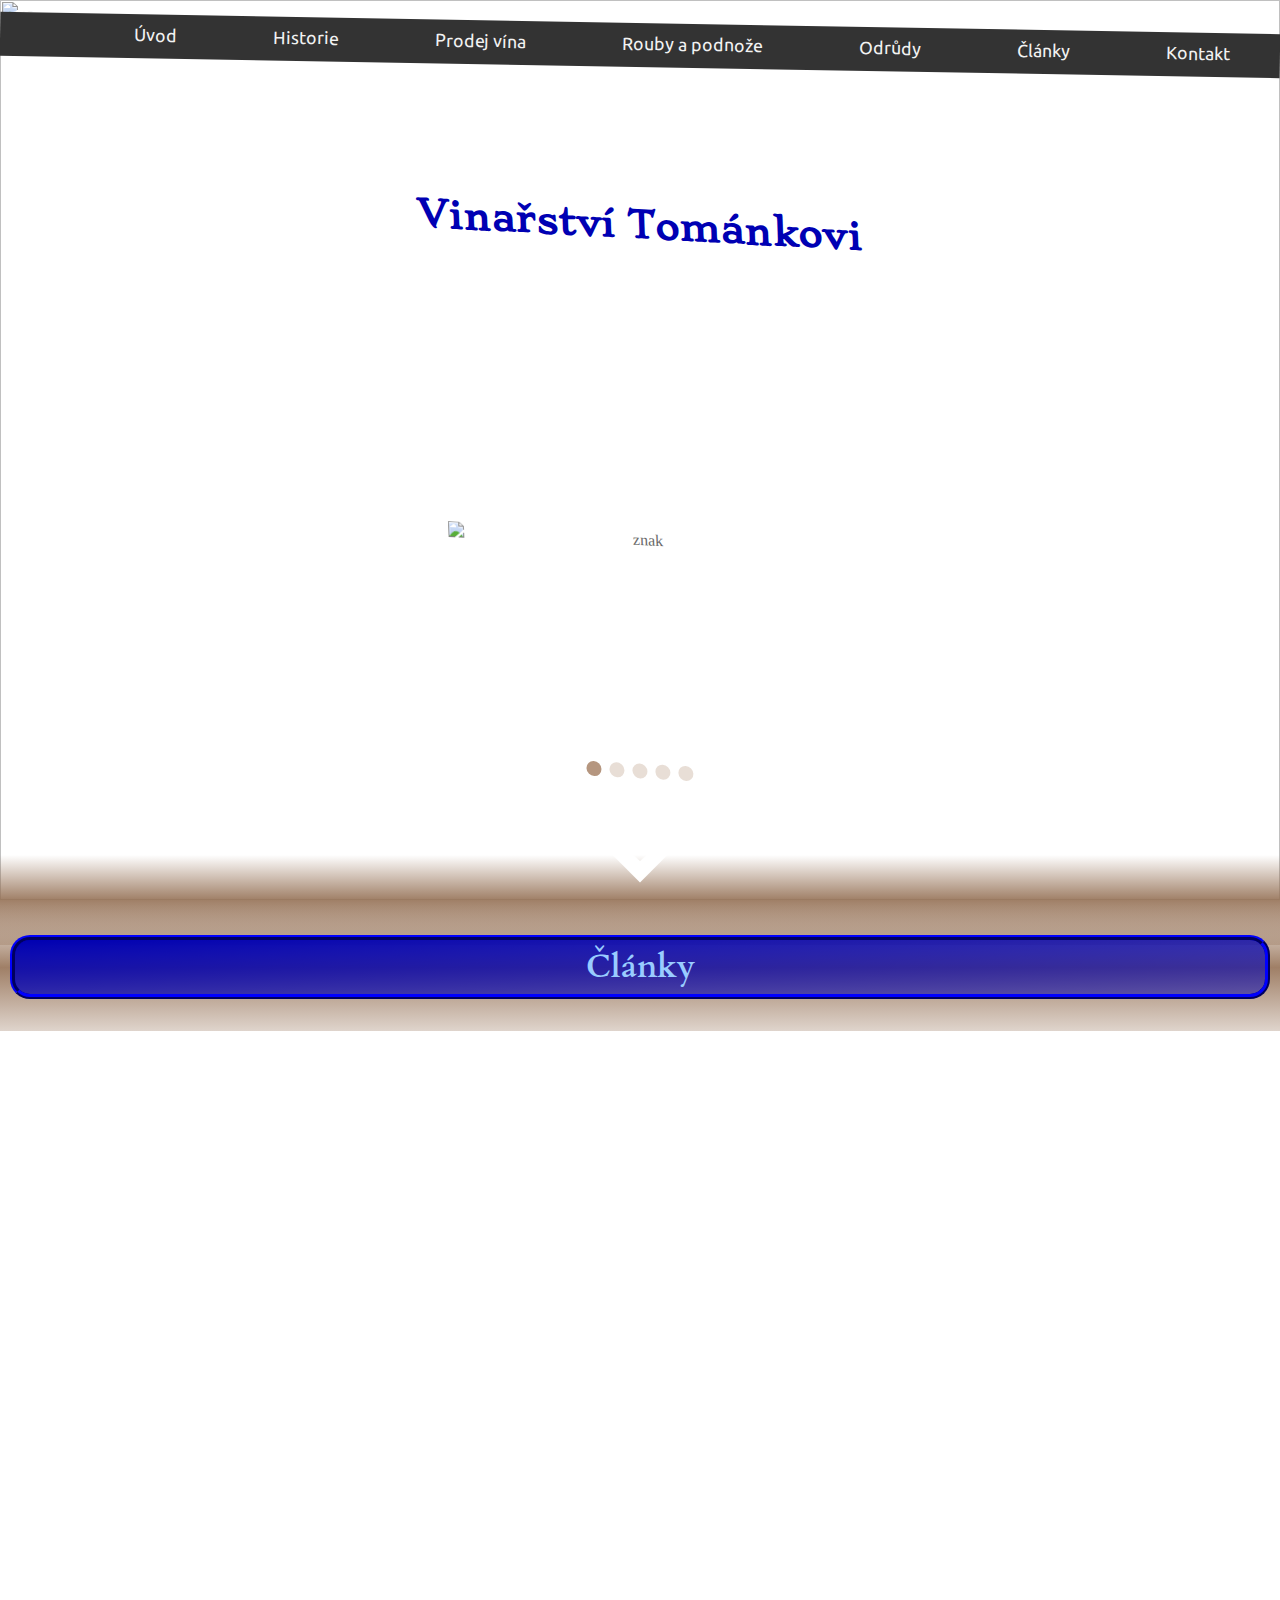
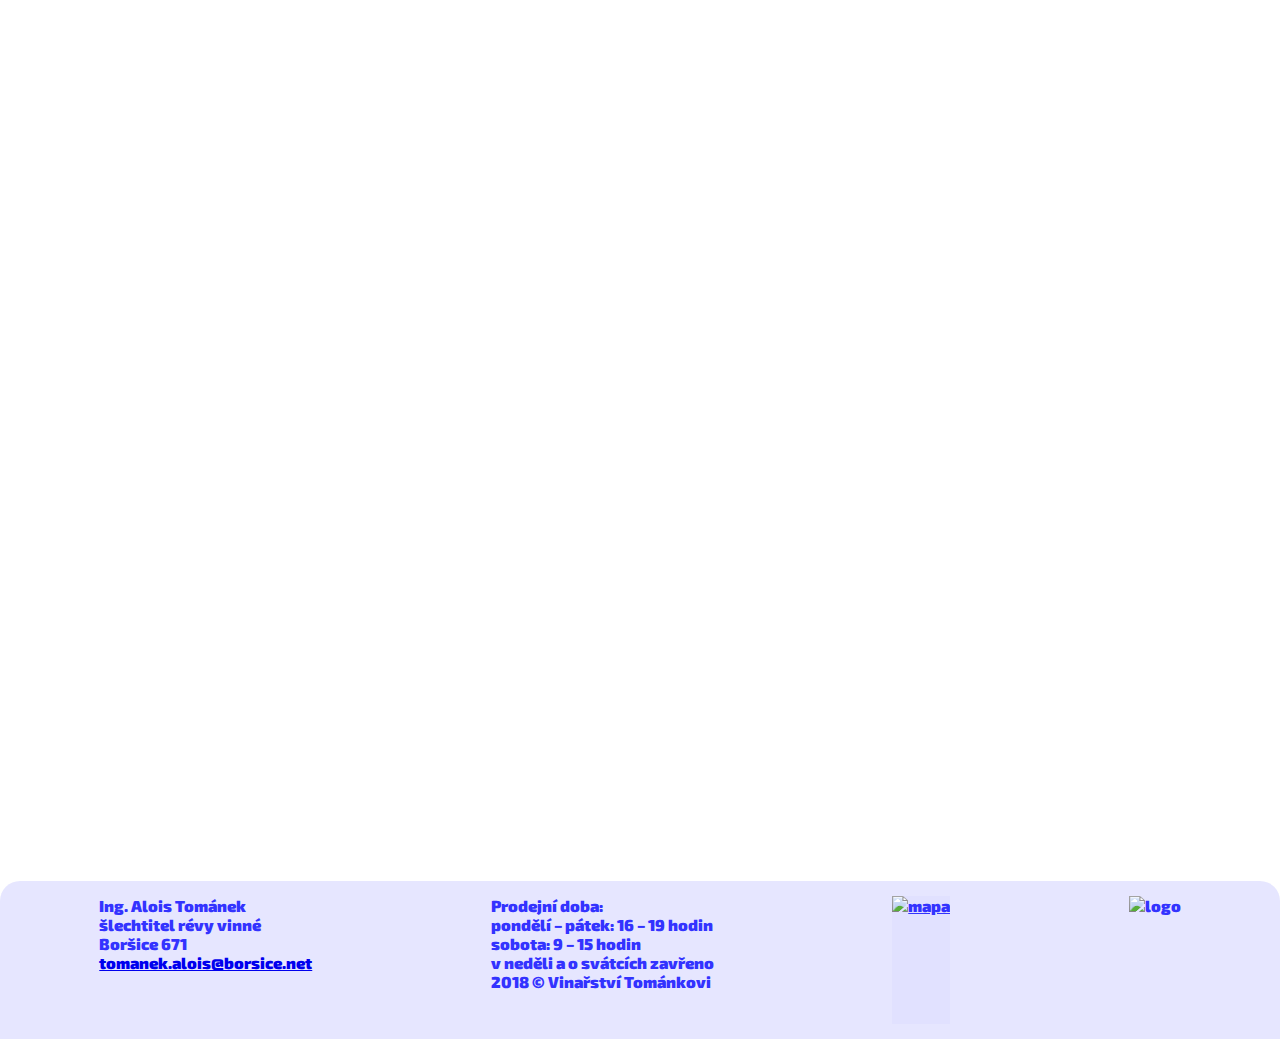
==== html/clanky.html @ eec2311a "Redesigned website, fixed bugs, mobile optimaliazition, new visuals" ====
<!DOCTYPE html>
<html lang="cs">
<head>
<title>Vinařství Tománkovi</title>
<meta charset="utf-8">
<meta name="viewport" content="width=device-width, initial-scale=1">
<link rel="stylesheet" type="text/css" href="../styles/css/style.css">
<link href='http://fonts.googleapis.com/css?family=Exo+2&subset=latin,latin-ext' rel='stylesheet' type='text/css' >
<link href="https://fonts.googleapis.com/css?family=Stoke" rel="stylesheet">
<link href='http://fonts.googleapis.com/css?family=Cardo&subset=latin,latin-ext' rel='stylesheet' type='text/css' /> 	
<link href="https://fonts.googleapis.com/css?family=Oldenburg" rel="stylesheet"> 
<link href="https://fonts.googleapis.com/css?family=Ubuntu" rel="stylesheet"> 
<script>
window.onload = function() {
    var element = document.createElement("script");
    element.src = "../scripts/before/slide.js";
    document.body.appendChild(element);
};  
</script>
</head>
<body>
<header>
<div class="header">
<nav>  
<div class="topnav" id="myTopnav">
<div class="container" onclick="myFunction()">
  <div class="bar1"></div>
  <div class="bar2"></div>
  <div class="bar3"></div>
</div>
  <a href="index.html">Úvod</a>
  <a href="historie.html">Historie</a>
  <a href="prodej.html">Prodej vína</a>
  <a href="rouby.html">Rouby a podnože</a>
  <a href="odrudy.html">Odrůdy</a>
  <a href="clanky.html">Články</a>  
  <a href="kontakt.html">Kontakt</a>
</div>
</nav>
<div class="slideshow-container">
<div class="mySlides fade">
  <div class="numbertext">1 / 5</div>
  <img class="sld" src="../img/bkg/vineyard_ice1920x1080.jpg">    
  <div class="text">Vinice</div>
</div>
<div class="mySlides fade">
  <div class="numbertext">2 / 5</div>
  <img class="sld" src="../img/bkg/leaf_zluty_1920x1080.jpg">
  <div class="text">List</div>
</div>
<div class="mySlides fade">
  <div class="numbertext">3 / 5</div>
    <img class="sld" src="../img/bkg/grapes_zluty1920x1080.jpg">
  <div class="text">Znak</div>
</div>
<div class="mySlides fade">
  <div class="numbertext">4 / 5</div>
  <img class="sld" src="../img/bkg/leaf_zlutocerveny1920x1080.jpg">
  <div class="text">Listy</div>
</div>
<div class="mySlides fade">
  <div class="numbertext">5 / 5</div>
  <img class="sld" src="../img/bkg/grapes_green1920x1080.jpg">
  <div class="text">Hrozny</div>
</div>
</div>
<div class="tite">Vinařství Tománkovi</div>
  <img class="erb" src="../img/lgo/znak_drevo_1024x768.svg" alt="znak">
<span class="mez"><button onclick="downFunction()" id="downBtn" title="Go down"><i class="down"></button></i></span>  
<div class="dots">
  <span class="dot"></span> 
  <span class="dot"></span> 
  <span class="dot"></span> 
  <span class="dot"></span> 
  <span class="dot"></span> 
</div>
</div>
</header>   
<div class="titul"><h1>Články</h1></div>   
<div class="row">
          <div class="artclbox ">
            
      <div class="artbx hidebox">
    <div class="artimg"><a class="obrzk" href="https://czs.borsice.net/clanky/radosti-a-strasti-pri-vyrobe-privlastkovych-vin/"><img class="artcls" src="../img/cont/winetastingsm.jpg"  alt="vína"></a></div>
	    <div class="sidetxt">
    <div  class="ttl"><a class="lnk" href="https://czs.borsice.net/clanky/radosti-a-strasti-pri-vyrobe-privlastkovych-vin/">Radosti a strasti při výrobě „přívlastkových vín“</a></div >
    <div class="cont">
     Hned na úvod musím poznamenat, že v tomto článku nebudeme řešit zákonem dané požadavky na výrobu jakostních vín s přívlastkem. Ty si každý zájemce přečte přímo ve vinařském zákoně. 
	  <a class="clcktrgh" href="https://czs.borsice.net/clanky/radosti-a-strasti-pri-vyrobe-privlastkovych-vin/">více</a>
    </div>
  </div>  
</div> 
     <div class="artbx hidebox">
    <div class="artimg"><a class="obrzk" href="https://czs.borsice.net/clanky/mery-nova-hvezda-na-vinarskem-nebi/"><img class="artcls" src="../img/cont/Mery_hroznysm.jpg"  alt="mery"></a></div>
	    <div class="sidetxt">	
    <div  class="ttl"><a class="lnk" href="https://czs.borsice.net/clanky/mery-nova-hvezda-na-vinarskem-nebi/">Mery - nová hvězda na vinařském nebi</a></div >
    <div class="cont">Ročník 2015 nás potěšil nejen množstvím kvalitních hroznů, ale také „radostnou událostí“, totiž zapsáním nové odrůdy révy vinné Mery do Státní odrůdové knihy. Odrůdu vyšlechtily dvě firmy: Šlechtitelská stanice vinařská Polešovice, šlechtitel - RNDr. Zdeněk Habrovanský a ŠSV Boršice - Ing. Alois Tománek.
      <a class="clcktrgh" href="https://czs.borsice.net/clanky/mery-nova-hvezda-na-vinarskem-nebi/">více</a>
    </div>
  </div>  
</div>
     <div class="artbx hidebox">
    <div class="artimg"><a class="obrzk" href="https://czs.borsice.net/clanky/vinarsky-rocnik-2014-priroda-v-roli-kalamity-jane/"><img class="artcls" src="../img/cont/kobylkasm.jpg"  alt="kobylka"></a></div>
	    <div class="sidetxt">	
    <div  class="ttl"><a class="lnk" href="https://czs.borsice.net/clanky/vinarsky-rocnik-2014-priroda-v-roli-kalamity-jane/">Vinařský ročník 2014 — příroda v roli Kalamity Jane</a></div >
    <div class="cont">
      Nové tisíciletí nás přivítalo ročníky 2000, 2002, 2003. Byly to nádherné ročníky, o kterých vinaři mluvili jako o „ročnících tisíciletí“. Mnoho vinařů uvěřilo apoštolům globálního oteplování a těšili se na přesun Toskánska do Střední Evropy. Bohužel, aby příroda učinila statistice a průměrům zadost, přišly také špatné ročníky 2001, 2010 a 2013.<a class="clcktrgh" href="https://czs.borsice.net/clanky/vinarsky-rocnik-2014-priroda-v-roli-kalamity-jane/">více</a>
    </div>
  </div>  
</div>
     <div class="artbx hidebox">
    <div class="artimg"><a class="obrzk" href="https://czs.borsice.net/clanky/solaris-v-roce-2014-nova-etapa-v-zivote-odrudy-revy-vinne/"><img class="artcls" src="../img/cont/solaris_listsm.jpg"  alt="solaris"></a></div>
	    <div class="sidetxt">	
    <div  class="ttl"><a class="lnk" href="https://czs.borsice.net/clanky/solaris-v-roce-2014-nova-etapa-v-zivote-odrudy-revy-vinne/">Solaris v roce 2014 — nová etapa v životě odrůdy révy vinné</a></div >
    <div class="cont">
      Před časem jsem si na tomto místě postěžoval na těžký život nových odrůd ve vinařství. Réva je vytrvalá kultura a změnit odrůdu si vyžaduje značný kapitál. Mnoho z dnes pěstovaných odrůd má tradici, která se počítá na staletí, jiné používáme několik desítek let, další se jen objeví a po pár letech zase zmizí. Díky liberálním pravidlům pro registraci je nových odrůd nepřeberné množství a mnohé neznají ani odborníci.<a class="clcktrgh" href="https://czs.borsice.net/clanky/solaris-v-roce-2014-nova-etapa-v-zivote-odrudy-revy-vinne/">více</a>
    </div>
  </div>  
</div>
     <div class="artbx hidebox">
    <div class="artimg"><a class="obrzk" href="https://czs.borsice.net/clanky/podsazujeme-vinohrad/"><img class="artcls" src="../img/cont/semenacehibernalsm.jpg"  alt="vinohrad"></a></div>
	    <div class="sidetxt">	
    <div  class="ttl"><a class="lnk" href="https://czs.borsice.net/clanky/podsazujeme-vinohrad/">Podsazujeme vinohrad</a></div >
    <div class="cont">
      Léta běží nejenom lidem, ale i vinicím. O fenoménu starých vinic a problému s podsadbou jsme naposledy diskutovali v roce 2010. Časté dotazy vinařů, které problematika zaujala, holomrazy v roce 2012 a sucha v roce 2011 a 2012, nám připomněly, že podsadba může být docela rizikovým podnikem a tak se k tématu aktuálně vracíme.<a class="clcktrgh" href="https://czs.borsice.net/clanky/podsazujeme-vinohrad/">více</a>
    </div>
  </div>  
</div>
     <div class="artbx hidebox">
    <div class="artimg"><a class="obrzk" href="https://czs.borsice.net/clanky/vyznam-regulace-teploty-pri-vyrobe-a-skladovani-vina/"><img class="artcls" src="../img/cont/snihsm.jpg"  alt="obrzk"></a></div>
	    <div class="sidetxt">	
    <div  class="ttl"><a class="lnk" href="https://czs.borsice.net/clanky/vyznam-regulace-teploty-pri-vyrobe-a-skladovani-vina/">Význam regulace teploty při výrobě a skladování vína</a></div >
    <div class="cont">
      Člověk dělá mnoho věcí automaticky a bez toho, aby o nich přemýšlel. Dýcháme vzduch, jezdíme na kole nebo řídíme auto. Do této kategorie patří i přístup většiny našich vinařů při výrobě vína. Hrozny pomelou, rmut vylisují a mošt umístí do kvasných nádob. Vše ostatní nechají na kvasinkách. Zkušený vinař ví, že pro výrobu těch nejlepších vín potřebuje kromě rutinních zásahů v podobě cukření, vyčiření a odkalení ještě nastavit kvasinkám co nevhodnější teplotu.<a class="clcktrgh" href="https://czs.borsice.net/clanky/vyznam-regulace-teploty-pri-vyrobe-a-skladovani-vina/">více</a>
    </div>
  </div>  
</div>    
	  <div class="artbx hidebox">
    <div class="artimg"><a class="obrzk" href="https://czs.borsice.net/clanky/smutny-i-vesely-rocnik-2010/"><img class="artcls" src="../img/cont/red_winesm.jpg"  alt="červené víno"></a></div>
	    <div class="sidetxt">	
    <div  class="ttl"><a class="lnk" href="https://czs.borsice.net/clanky/smutny-i-vesely-rocnik-2010/">Smutný i veselý ročník 2010</a></div >
    <div class="cont">
      V roce 2008 jsme na tomto místě otiskli článek o „rezistentních odrůdách“ révy vinné. Dovolím si citovat celý odstavec, který vysvětluje, jak se to vlastně „s rezistencí rezistentů“ ve skutečnosti má:<a class="clcktrgh" href="https://czs.borsice.net/clanky/smutny-i-vesely-rocnik-2010/">více</a>
    </div>
  </div>  
</div>    
	 </div>
</div>
<div id="myModal" class="modal">
  <span class="close">×</span>
  <img class="modal-content" id="img01">
  <div id="caption"></div>
</div>  
<button onclick="topFunction()" id="myBtn" title="Go to top"><i class="up"></i></button>
<div class="footer">
<div class="foo">
Ing. Alois Tománek<br>
šlechtitel révy vinné<br>
Boršice 671<br>
<a href="mailto:tomanek.alois@borsice.net">tomanek.alois@borsice.net</a><br></div>
<div class="foo">Prodejní doba:<br>
pondělí – pátek: 16 – 19 hodin <br>
sobota: 9 – 15 hodin <br>
v neděli a o svátcích zavřeno<br>
2018 © Vinařství Tománkovi</div>
 <div class="foo">  <a class="footer" href=" https://en.mapy.cz/s/24ZK1">
  <img class="fot" src="../img/lgo/mapy.svg" alt="mapa">
  </a></div>
   <div class="foo"> <img class="fot" src="../img/lgo/erb_blue.svg" alt="logo">
</div>
</div>
</body>
</html>
---- styles/css/style.css ----
* {
    box-sizing: border-box;
}
html {
    scroll-behavior: smooth
}
body {
  background-color: hsla(26, 27%, 46%, 0.2);
  background: -webkit-linear-gradient(right bottom top, hsla(240, 100%, 80%, 0.4),hsla(240, 100%, 35%, 0.1)); /* For Safari 5.1 to 6.0 */
  background: -o-linear-gradient(top left,hsla(240, 100%, 80%, 0.4),hsla(240, 100%, 35%, 0.1)); /* For Opera 11.1 to 12.0 */
  background: -moz-linear-gradient(top left, hsla(240, 100%, 80%, 0.4),hsla(240, 100%, 35%, 0.1)); /* For Firefox 3.6 to 15 */
  background: linear-gradient(to top left, hsla(240, 100%, 80%, 0.4),hsla(240, 100%, 35%, 0.1)); /* Standard syntax */
  color: #696969;
  font-family: "Times New Roman", Times, serif;
  font-size: 100%;
  margin: 0px;
  padding: 0px;
  background: url("../../img/bkg/grape-purple.svg");
  background-position: center;
  background-attachment: fixed;
  background-size: cover;    
}
p {
  color: hsl(240, 100%, 40%);
  background-color: hsla(240, 100%, 95%, 0.8);
  border-radius: 10px;
  margin: 0px;
  padding: 10px;
    text-align: center;
    font-size: 1em;
}
p.txty {
  color: hsl(240, 100%, 40%);
  background-color: hsla(240, 100%, 95%, 0.7);
  font-family: 'Oldenburg', "Lucida Grande", sans-serif;
  font-weight: 800;
  border-radius: 10px;
  margin: 10px auto;
  padding: 10px;
  width: 90%;
  text-align: left;
  line-height: 1.2em;
  font-size: 1.4em;
  position: relative;
}
p.txty::after {
  content: "";
  background:  url("../../img/bkg/leaf_green_1920x1280.svg") center /100% no-repeat;
  opacity: 0.5;
  top: 0;
  left: 0;
  bottom: 0;
  right: 0;
  position: absolute;
  z-index: -1;   
  border-radius: 10px; 
}
p.kont {
  color: hsl(240, 100%, 40%);
  background-color: hsla(240, 100%, 95%, 0.7);
  font-family: 'Oldenburg', "Lucida Grande", sans-serif;
  font-weight: 800;
  border-radius: 10px;
  margin: 10px auto;
  padding: 10px;
  width: 95%;
  text-align: center;
  line-height: 1.6em;
  font-size: 1.5em;
  position: relative;
}
p.kont::after {
  content: "";
  background:  url("../../img/bkg/leaf_green_1920x1280.svg") center /100% repeat;
  opacity: 0.5;
  top: 0;
  left: 0;
  bottom: 0;
  right: 0;
  position: absolute;
  z-index: -1;   
  border-radius: 10px; 
}
 .slideUp {
    animation-name: slideUp;
    -webkit-animation-name: slideUp;
    animation-duration: 1.5s;
    -webkit-animation-duration: 1.5s;
    visibility: visible;
}

@keyframes slideUp {
    0% {
        opacity: 0;
          -ms-transform: translate(50%, 50%);
    -webkit-transform: translate(50%, 50%);
    transform: translate(50%, 50%);
    }
       50% {
        opacity: 0.5;
    -ms-transform: scale(0.5, 0.5) skew(10deg, 10deg);
    -webkit-transform: scale(0.5, 0.5) skew(10deg, 10deg);
    transform: scale(0.5, 0.5) skew(10deg, 10deg);
    }
    100% {
        opacity: 1;
        -webkit-transform: translateY(0%);
    }
}

@-webkit-keyframes slideUp {
     0% {
        opacity: 0;
          -ms-transform: translate(50%, 50%);
    -webkit-transform: translate(50%, 50%);
    transform: translate(50%, 50%);
    }
       50% {
        opacity: 0.5;
    -ms-transform: scale(0.5, 0.5) skew(10deg, 10deg);
    -webkit-transform: scale(0.5, 0.5) skew(10deg, 10deg);
    transform: scale(0.5, 0.5) skew(10deg, 10deg);
    }
    100% {
        opacity: 1;
        -webkit-transform: translateY(0%);
    }
}
.hidebox {opacity: 0;}
img.ssld {
    width: 100%;
    height: 50vh;
    overflow-y: hidden;
    object-fit: cover;
    -webkit-animation: slide 9s linear 0s infinite alternate; /* Safari 4.0 - 8.0 */
    animation: slide 9s linear 0s infinite;
}
img.sld {
    width: 100%;
    height: 100vh;
    overflow-y: hidden;
    object-fit: cover;
    -webkit-animation: slide 9s linear 0s infinite alternate; /* Safari 4.0 - 8.0 */
    animation: slide 9s linear 0s infinite;
}
/* Safari 4.0 - 8.0 */
@-webkit-keyframes slide {
    0%   {transform: scale(1,1);}
    100% {transform: scale(1.2,1.2) translate(-50px, -50px);}
} 
/* Standard syntax */
@keyframes slide {
    0%   {transform: scale(1,1);}
    100% {transform: scale(1.2,1.2) translate(-50px, -50px);}
} 
img.fot {
     height: 8em;
  }
img.erb {
  position: absolute;
  width: 30%;
 top: 60%;
  left: 50%;
      padding: 0px;
    -ms-transform: translate(-50%, -50%) rotate(1deg) skew(3deg,2deg); /* IE 9 */
    -webkit-transform: translate(-50%, -50%) rotate(1deg) skew(3deg,2deg); /* Safari 3-8 */
    transform: translate(-50%, -50%) rotate(1deg) skew(3deg,2deg);
    animation-name: fadinglogo;
    -webkit-animation-name: fadinglogo;
    animation-duration: 10s;
    -webkit-animation-duration: 10s;
    animation-fill-mode: forwards;
    animation-delay: 5s;
}

@keyframes fadinglogo {
    0% {
        opacity: 1;
    }
       50% {
        opacity: 0.5;

    }
    100% {
        opacity: 0.0;
    }
}

@-webkit-keyframes fadinglogo {
    0% {
        opacity: 1;
    }
       50% {
        opacity: 0.5;

    }
    100% {
        opacity: 0.0;
    }
}
.rep {
    position: relative;
      margin: 0px;
    padding: 0px;
      display: -webkit-flex;
  display: flex;
  height: auto;
  flex-flow: row wrap;
  justify-content:space-around; 
    width: 100%;
      border-radius: 10px; 

}
.knt {
    overflow: hidden;
        width: 40%;
    height: auto;
    } 
div.imgs:hover {
    margin: 0px;
    border-radius: 10px 10px;
}
div.imgs img {
    width: 100%;
    height: auto;
}
.imgs {
    overflow: hidden;
        width: 40%;
    height: auto;
    } 
#mImg {
    border-radius: 10px; 
    cursor: pointer;
    transition: 5s;  
}
#mImg:hover {
    -ms-transform: scale(1.2,1.2) translate(30px, 30px); /* IE 9 */
    -webkit-transform: scale(1.2,1.2) translate(30px, 30px); /* Safari */
    transform: scale(1.2,1.2) translate(30px, 30px); /* Standard syntax */
}
iframe.map { 
    margin: 0px;
    border-radius: 10px;
    height: 100%; 
    width: 100%;
}
a.footer {
border: none;
  padding: 0px;
  border-radius: 0px; 
}
div.foo {
       padding: 5px 10px;
}
.tite {
   position: absolute;
   top: 25%;
   left: 50%;
   font-family: 'Stoke', 'Oldenburg', "Lucida Sans Unicode", "Lucida Grande", sans-serif;
   font-size: 2.3em;
   font-weight: 900;
   text-align: center;
   padding: 5px 20px;
   color: hsla(240, 100%, 35%, 1);
   text-shadow: -2px 0 white, 0 2px white, 2px 0 white, 0 -2px white;
   -ms-transform: translate(-50%, -50%) rotate(1deg) skew(3deg,2deg); /* IE 9 */
   -webkit-transform: translate(-50%, -50%) rotate(1deg) skew(3deg,2deg); /* Safari 3-8 */
   transform: translate(-50%, -50%) rotate(1deg) skew(3deg,2deg);
    animation-name: fadingtite;
    -webkit-animation-name: fadingtite;
    animation-duration: 20s;
    -webkit-animation-duration: 20s;
    animation-fill-mode: forwards;
    animation-delay: 10s;
}

@keyframes fadingtite {
    0% {
        opacity: 1;
    }
       50% {
        opacity: 0.5;

    }
    100% {
        opacity: 0.0;
    }
}

@-webkit-keyframes fadingtite {
    0% {
        opacity: 1;
    }
       50% {
        opacity: 0.5;

    }
    100% {
        opacity: 0.0;
    }
}
 .tite::after {
  content: "";
  background:  url("../../img/bkg/wood_brown1920.svg") center /100% no-repeat;
  opacity: 0.9;
  top: 0;
  left: 0;
  bottom: 0;
  right: 0;
  position: absolute;
  z-index: -1;   
}
/* Style the header */
.header {
    padding: 0px;
    text-align: center;
}
.row {
  display: -webkit-flex;
  display: flex;
  height: auto;
  flex-flow: row wrap;
  justify-content:space-around; 
}

.column {
  width: 100%;
  margin: 10px 0;

}
.footer {
  position: relative;
  text-align: center;
  height: auto;
  width: 100%;
  display: flex;
  flex-direction: row;
  justify-content:space-around; 
  color: hsl(240, 100%, 60%);
  font-family: 'Exo 2', cursive, Helvetica, sans-serif;
  text-align: left;
  font-weight: 900;
  background-color: hsla(240, 100%, 94%, 0.8);
  margin: 0px 0px; 
  padding: 10px 10px;
  border-radius: 20px 20px 0px 0px ;
}
.footer::after {
  content: "";
  background:  url("../../img/bkg/leaf_red_1920x1280.svg") center /100% repeat;
  opacity: 0.3;
  top: 0;
  left: 0;
  bottom: 0;
  right: 0;
  position: absolute;
  z-index: -1;   
  border-radius: 20px 20px 0px 0px;
}    
h1 {
  font-family: 'Cardo','Stoke', Verdana, Geneva, sans-serif;
  color: hsl(210, 100%, 80%);
  background: hsla(240, 100%, 35%, 1); /* For browsers that do not support gradients */
  background: -webkit-linear-gradient(left top bottom, hsla(240, 100%, 35%, 1), hsla(240, 100%, 35%, 0.5)); /* For Safari 5.1 to 6.0 */
  background: -o-linear-gradient(bottom right, hsla(240, 100%, 35%, 1), hsla(240, 100%, 35%, 0.5)); /* For Opera 11.1 to 12.0 */
  background: -moz-linear-gradient(bottom right, hsla(240, 100%, 35%, 1), hsla(240, 100%, 35%, 0.5)); /* For Firefox 3.6 to 15 */
  background: linear-gradient(to bottom right, hsla(240, 100%, 35%, 1), hsla(240, 100%, 35%, 0.5)); /* Standard syntax */
  text-align: center;
  padding: 5px 10px;
  width:auto;
  border: 5px ridge hsla(240, 100%, 35%, 1);
  border-radius: 20px ;
 }
.titul {
  width: 100%;
     background-color: hsla(240, 100%, 94%, 0.6);
  background: -webkit-linear-gradient(top, hsla(26, 27%, 46%, 0.0), hsla(26, 27%, 46%, 0.9),hsla(26, 27%, 46%, 0.3)); /* For Safari 5.1 to 6.0 */
  background: -o-linear-gradient(bottom , hsla(26, 27%, 46%, 0.0), hsla(26, 27%, 46%, 0.9),hsla(26, 27%, 46%, 0.3)); /* For Opera 11.1 to 12.0 */
  background: -moz-linear-gradient(bottom , hsla(26, 27%, 46%, 0.0), hsla(26, 27%, 46%, 0.9),hsla(26, 27%, 46%, 0.3)); /* For Firefox 3.6 to 15 */
  background: linear-gradient(to bottom , hsla(26, 27%, 46%, 0.0), hsla(26, 27%, 46%, 0.9),hsla(26, 27%, 46%, 0.3)); /* Standard syntax */
  text-align: center;
  margin: 0px auto 1px; 
    padding: 10px 10px 10px;
      position: relative;
 } 
.titul::after {
  content: "";
  background:  url("../../img/bkg/wood_brown1920.svg") center /100% no-repeat;
  opacity: 0.8;
  top: 0;
  left: 0;
  bottom: 0;
  right: 0;
  position: absolute;
  z-index: -1;   
}  
span.mez {
  width: 100%;
  position: absolute;
  bottom: 0;
  margin: 0px;
  height: 10%;
  background-color: hsla(240, 100%, 94%, 0.6);
  background: -webkit-linear-gradient(top, hsla(26, 27%, 46%, 0.0), hsla(26, 27%, 46%, 0.9),hsla(26, 27%, 46%, 0.3)); /* For Safari 5.1 to 6.0 */
  background: -o-linear-gradient(bottom , hsla(26, 27%, 46%, 0.0), hsla(26, 27%, 46%, 0.9),hsla(26, 27%, 46%, 0.3)); /* For Opera 11.1 to 12.0 */
  background: -moz-linear-gradient(bottom , hsla(26, 27%, 46%, 0.0), hsla(26, 27%, 46%, 0.9),hsla(26, 27%, 46%, 0.3)); /* For Firefox 3.6 to 15 */
  background: linear-gradient(to bottom , hsla(26, 27%, 46%, 0.0), hsla(26, 27%, 46%, 0.9),hsla(26, 27%, 46%, 0.3)); /* Standard syntax */
  -ms-transform: translate(0%, 0%) rotate(0deg); /* IE 9 */
  -webkit-transform: translate(0%, 0%) rotate(0deg); /* Safari 3-8 */
  transform: translate(-50%, 50%) rotate(0deg);
}
span.mez::after {
  content: "";
  background:  url("../../img/bkg/wood_brown1920.svg") center /100% no-repeat;
  opacity: 0.5;
  top: 0;
  left: 0;
  bottom: 0;
  right: 0;
  position: absolute;
  z-index: -1;   
}
.odru{
    display: -webkit-flex;
  display: flex;
flex-flow: row wrap;
  justify-content:space-around;
   padding: 0px;
  margin : 0px;
       width: 19%; 
}
.odrudy{
    display: -webkit-flex;
  display: flex;
flex-flow: row wrap;
  justify-content:space-around;
   padding: 0px;
  margin : 0px;
       width: 100%; 
}

.odruda {
  display: -webkit-flex;
  display: flex;
  flex-flow: row wrap;
  justify-content:space-around;
  padding: 10px;
  margin : 10px;
  width: 48%; 
  height: 90%;
  border-radius: 10px;
}

.karta {
      height: 80%;
     width: 90%; 
     margin : 0px;  
     border-radius: 10px;
        
}
img.kar {
      height: auto;
     width: 100%; 
     margin : 0px;  
     border-radius: 10px;
        
}
.name {
      height: 15%;
     width: 90%; 
     font-weight: 800;
     font-family: 'Cardo','Oldenburg',"Lucida Sans Unicode", "Lucida Grande", sans-serif;
     font-size: 1.2em;
     text-align: center;
     margin: 0px; 
     padding: 0px;
     color: hsl(210, 100%, 80%);
     background-color: hsla(240, 100%, 35%, 1);
     border-radius: 10px;
} 
div.artclbox{
    display: -webkit-flex;
  display: flex;
  align-items: stretch;
  height: 20%;
flex-flow: column wrap;
  justify-content:space-around;
  padding: 10px 5px;
  margin : 5px 0px;
}

div.artbx {
        display: -webkit-flex;
  display: flex;
  height: auto;
  flex-flow: row wrap;
  justify-content:space-around; 
   padding: 10px 5px;
  margin : 5px 0px;
  border-radius: 10px;
}

div.sidetxt {
  display: -webkit-flex;
  display: flex;
  width: 70%;
  flex-flow: column wrap;
  justify-content:space-around;
  border-radius: 10px;
}

div.artimg {
      height: auto;
     width: 28%; 
     margin : 0px; 
     border-radius: 10px;         
}

div.ttl {
     height: 20%;
     width: 100%;
     font-weight: 800;
     position: relative;
     font-family: 'Cardo','Oldenburg',"Lucida Sans Unicode", "Lucida Grande", sans-serif;
     font-size: 1.2em;
     text-align: center;
     margin: 5px auto 5px; 
     padding: 5px;
     color: hsl(210, 100%, 80%);
     background-color: hsla(240, 100%, 35%, 1);
     border-radius: 10px;
}
div.ttl::after {
  content: "";
  background:  url("../../img/bkg/leaf_red_1920x1280.svg") center /100% repeat;
  opacity: 0.3;
  top: 0;
  left: 0;
  bottom: 0;
  right: 0;
  position: absolute;
  z-index: -1;   
  border-radius: 10px;
} 
div.cont {
  height: 70%;
    position: relative;
     color: hsl(240, 100%, 40%);
     font-family: 'Cardo','Oldenburg',"Lucida Sans Unicode", "Lucida Grande", sans-serif;
     font-weight: 700;
     font-size: 1.1em;
     text-align: center;
     background-color: hsla(240, 100%, 95%, 0.8);
   padding: 10px 10px  10px 10px;
 }
div.cont::after {
  content: "";
  background:  url("../../img/bkg/leaf_green_1920x1280.svg") center /100% no-repeat;
  opacity: 0.5;
  top: 0;
  left: 0;
  bottom: 0;
  right: 0;
  position: absolute;
  z-index: -1;   
  border-radius: 10px; 
} 
a.obrzk {
    background-color: none; 
    color: none;
    border:none;
    text-decoration: none;
    padding: 0px;
    margin: 3px;
    border-radius: 10px;
  }
a.lnk {    display: block;
     float: left;
    text-decoration: none;
    outline: 0;
    border-radius: 10px;
}

a.lnk:link {
    display: block;
    float: left;
    background-color: hsla(240, 100%, 35%, 0.7); 
    color: hsl(210, 100%, 80%);
    font-weight: 300;
    padding: 1px 3px;
    margin: 2px;
    text-align: left;
    text-decoration: none;
    border-radius: 10px;
  }
a.lnk:visited {
  background-color: hsla(240, 100%, 35%, 0.6); 
    color: hsl(210, 100%, 90%);
}

a.lnk:hover  {
    background-color: hsl(210, 100%, 80%); 
    color: hsla(240, 100%, 35%, 1);
}
a.lnk:active {
  background-color: olive;
  color: pink;
       }

a.clcktrgh {
      display: block;
     float: right;
     position: relative;
       color: hsl(240, 100%, 95%);
  font-family: 'Ubuntu','Cardo',"Lucida Sans Unicode", "Lucida Grande", sans-serif;
  font-weight: 900;
  font-size:1.2em;
  text-align: center;
   background-color: hsla(240, 100%, 35%, 0.6);
      margin: 2px auto 1px; 
  padding: 2px 4px;
  border-radius: 10px;
  
}

img.artcls {
       width: 100%;
       vertical-align: middle;
       z-index: 1;
       border-radius: 10px;
} 
.mySlides {display: none;}
/* Slideshow container */
.slideshow-container {
  width: 100%;
  position: relative;
  margin: 0 0 0px;
  overflow: hidden;
}

/* Caption text */
.text {
  display: none;
  font-family: 'Cardo',"Lucida Sans Unicode", "Lucida Grande", sans-serif;
  color: white;
  font-size: 1.5em;
  padding: 8px 12px;
  position: absolute;
  bottom: 7%;
  width: 100%;
  text-align: center;
      -ms-transform: rotate(1deg); /* IE 9 */
    -webkit-transform:  rotate(1deg); /* Safari 3-8 */
    transform: rotate(1deg);
 }

/* Number text (1/3 etc) */
.numbertext {
  color: #f2f2f2;
  font-size: 12px;
  padding: 8px 12px;
  position: absolute;
  top: 0;
}
.dots {
  position: absolute;
  bottom: 12%;
  left: 50%;
    -ms-transform: translate(-50%, -50%) rotate(1deg) skew(3deg,2deg); /* IE 9 */
    -webkit-transform: translate(-50%, -50%) rotate(1deg) skew(3deg,2deg); /* Safari 3-8 */
    transform: translate(-50%, -50%) rotate(1deg) skew(3deg,2deg);
}
.dot {
  height: 15px;
  width: 15px;
  margin: 0 2px;
  background-color: hsla(26, 27%, 86%, 0.9);
  border-radius: 50%;
  display: inline-block;
  transition: background-color 0.6s ease;
}

.active {
  background-color: hsla(26, 27%, 56%, 0.9);
}

/* Fading animation */
.fade {
  -webkit-animation-name: fade;
  -webkit-animation-duration: 1.5s;
  animation-name: fade;
  animation-duration: 1.5s;
  animation-timing-function: ease-in-out;
}

@-webkit-keyframes fade {
  from {opacity: .8} 
  to {opacity: 1}
}

@keyframes fade {
  from {opacity: .8} 
  to {opacity: 1}
}


/* Responsive layout - makes the three columns stack on top of each other instead of next to each other */
@media (max-width: 600px) {
    .row {
      -webkit-flex-direction: column;
      flex-direction: column;
    }
}
.topnav {
  overflow: hidden;
  background-color: #333;
     padding: 5px 2px;
  position: absolute;
  top: 5%;
  left: 50%;
  height: auto;
  width: 100%;
      z-index: 1; /* Sit on top */
    -ms-transform: translate(-50%, -50%) rotate(1deg); /* IE 9 */
    -webkit-transform: translate(-50%, -50%) rotate(1deg); /* Safari 3-8 */
    transform: translate(-50%, -50%) rotate(1deg);
 display: -webkit-flex;
  display: flex;
   flex-flow: row wrap;
  justify-content:space-around;
}
 .topnav::after {
  content: "";
  background:  url("../../img/bkg/dark_wood2000.svg") center /100% repeat;
  opacity: 0.8;
  top: 0;
  left: 0;
  bottom: 0;
  right: 0;
  position: absolute;
  z-index: -1;   
}

.topnav a {
      font-family: 'Ubuntu','Cardo',"Lucida Sans Unicode", "Lucida Grande", sans-serif;
   color: #f2f2f2;
  text-align: center;
  padding: 4px 6px;
  text-decoration: none;
  font-size: 1.1em;
      transition: 0.6s;
       border-bottom: 5px solid transparent;
}

.topnav a:hover {
 border-bottom: 4px solid white;
     -webkit-animation: mymove 5s; /* Chrome, Safari, Opera */
    animation: mymove 5s;
    animation-fill-mode: forwards;
}

/* Chrome, Safari, Opera */
@-webkit-keyframes mymove {
    0% {border-top: 1px solid white;} 
    25% {border-top: 2px dotted white;}
    50% {border-top: 3px solid white;}
    75% {border-top: 4px  dotted white;}
    100% {border-top: 5px solid white;}
}

/* Standard syntax */
@keyframes mymove {
    0% {border-top: 1px solid white;} 
    25% {border-top: 2px dotted white;}
    50% {border-top: 3px solid white;}
    75% {border-top: 4px  dotted white;}
    100% {border-top: 5px solid white;}
}

@media screen and (max-width: 600px) {
   .topnav {
      background-color: hsla(240, 100%, 60%, 0.0);
  overflow: hidden;
     padding: 0px;
     top: 0;
  left: 0;
     flex-flow: column wrap;
  justify-content:space-around;
    -ms-transform: translate(0%, 0%) rotate(0deg); /* IE 9 */
    -webkit-transform: translate(0%, 0%) rotate(0deg); /* Safari 3-8 */
    transform: translate(0%, 0%) rotate(0deg);
} 
 .topnav::after {
  content: "";
  background:  url("../../img/bkg/dark_wood2000.svg") center /100% repeat;
  opacity: 0.7;
  top: 0;
  left: 0;
  bottom: 0;
  right: 0;
  position: absolute;
  z-index: -1;   
}           
  .topnav a {
         padding: 15px 10px;
    display: none;
      flex-flow: column wrap;
  justify-content:space-around; 
  }
    .tite {
  position: absolute;
   top: 20%;
  left: 50%;
  font-size: 2em;
   font-weight: 900;
  padding: 2px;
}
img.erb {
  position: absolute;
  width: 50%;
 top: 55%;
  left: 50%;
}
img.sld {
    width: 100%;
    height: 100vh;
    overflow-y: hidden;
    object-fit: cover;
    -webkit-animation: slide 9s linear 0s infinite alternate; /* Safari 4.0 - 8.0 */
    animation: slide 9s linear 0s infinite;
}
/* Safari 4.0 - 8.0 */
@-webkit-keyframes slide {
    0%   {transform: scale(1,1);}
    100% {transform: scale(1.2,1.2)}
} 
/* Standard syntax */
@keyframes slide {
    0%   {transform: scale(1,1);}
    100% {transform: scale(1.2,1.2)}
} 
.row {
    flex-flow: column wrap;
  justify-content:space-around; 
}
.knt {
    overflow: hidden;
        width: 100%;
    height: auto;
    } 
.column {
    width: 100%;
}
.footer {
    height: auto;
  width: 100%;
      flex-flow: column wrap;
  justify-content:space-around; 
  color: hsl(240, 100%, 60%);
   text-align: center;
  line-height: 1em;
  font-size: 1.1em;
   font-weight: 800;
  margin: 0px 0px; 
  padding: 2px;
}
h1 {
  font-size: 1.5em;
  padding: 2px 3px;
  width:auto;
  border: 3px ridge hsla(240, 100%, 35%, 1);
  border-radius: 10px ;
 }
p.txty {
  color: hsl(240, 100%, 40%);
  background-color: hsla(240, 100%, 95%, 0.8);
  font-weight: 700;
  border-radius: 10px;
  margin: 3px;
  padding: 3px;
    text-align: center;
  line-height: 1em;
  font-size: 1.2em;
}
p.kont {
  color: hsl(240, 100%, 40%);
  background-color: hsla(240, 100%, 95%, 0.7);
  font-family: 'Oldenburg', "Lucida Grande", sans-serif;
  font-weight: 800;
  border-radius: 10px;
  margin: 10px auto;
  padding: 10px;
  width: 95%;
  margin: 3px;
  padding: 3px;
    text-align: center;
  line-height: 1.2em;
  font-size: 1.2em;
}
div.artbx {
        display: -webkit-flex;
  display: flex;
       width: 100%;
       height: auto;
flex-flow: column wrap;
  justify-content:space-around;
}
div.artimg {
       width: 100%;
       height: auto;
}
img.artcls {
       width: 100%;
       height: auto;
       vertical-align: middle;
}
div.sidetxt {
     height: auto;
     width: 100%;
}

.ttl {
     height: auto;
     width: 100%;
     line-height: 1;
     font-weight: 800;
     font-size: 1.1em;
}
.cont {
     width: 100%;
     height: auto;
     position: relative;
     font-weight: 600;
     font-size:0.9em;  
     border: 2px solid hsla(240, 100%, 94%, 1);
}
.container {
    display: inline-block;
    cursor: pointer;
}
.bar1, .bar2, .bar3 {
    width: 35px;
    height: 5px;
    background-color: white;
    margin: 6px 0;
    transition: 0.4s;
}
  .topnav.change {
    position: relative;
    background-color: hsla(240, 100%, 60%, 0.6);
}
  .topnav.change::after {
  content: "";
  background:  url("../../img/bkg/dark_wood2000.svg") center /100% repeat;
  opacity: 0.9;
  top: 0;
  left: 0;
  bottom: 0;
  right: 0;
  position: absolute;
  z-index: -1;   
}    
   .topnav.change a {
    float: right;
    display: block;
    text-align: center;
    position: relative;
  }

.change .bar1 {
    -webkit-transform: rotate(-45deg) translate(-9px, 6px);
    transform: rotate(-45deg) translate(-9px, 6px);
}

.change .bar2 {opacity: 0;}

.change .bar3 {
    -webkit-transform: rotate(45deg) translate(-8px, -8px);
    transform: rotate(45deg) translate(-8px, -8px);
}
}
#downBtn {
  display: block;
  z-index: 99;
  border: none;
  outline: none;
  cursor: pointer;
  padding: 0px 15px 20px;
  background-color: hsla(240, 100%, 35%, 0.0);
  position: absolute;
  top: 0%;
  left: 50%;
  transform: translate(-50%, -50%);
    border-radius: 20px;
}
#myBtn {
  display: none;
  position: fixed;
  bottom: 10px;
  right: 20px;
  z-index: 99;
  border: none;
  outline: none;
  cursor: pointer;
  padding: 0px;
  background-color: hsla(240, 100%, 35%, 0.0);
}
i.up {
  border: solid hsla(240, 100%, 35%, 1);
  border-width: 0 15px 15px 0;
  display: inline-block;
  padding: 20px;
  transition: 0.6s;
  transform: rotate(-135deg);
  -webkit-transform: rotate(-135deg);    
}
i.up:hover {
  border: solid hsl(210, 100%, 80%);
  border-width: 0 20px 20px 0;
  display: inline-block;
  padding: 20px;
}
i.down {
  margin: 0px;
  border: solid hsla(0, 0%, 100%, 0.99);
  border-width: 0 15px 15px 0;
  display: inline-block;
  padding: 20px;
   transition: 0.8s;
  transform: rotate(45deg);
  -webkit-transform: rotate(45deg);
}
i.down:hover {
  border: solid hsl(210, 100%, 80%);
  border-width: 0 20px 20px 0;
  display: inline-block;
  padding: 20px;
}
.modal {
    display: none; /* Hidden by default */
    position: fixed; /* Stay in place */
    z-index: 1; /* Sit on top */
    padding-top: 100px; /* Location of the box */
    left: 0;
    top: 0;
    width: 100%; /* Full width */
    height: 100%; /* Full height */
    overflow: auto; /* Enable scroll if needed */
    background-color: rgb(0,0,0); /* Fallback color */
    background-color: rgba(0,0,0,0.9); /* Black w/ opacity */
}

/* Modal Content (image) */
.modal-content {
    margin: auto;
    display: block;
    width: 80%;
    max-width: 700px;
}

/* Caption of Modal Image */
#caption {
    margin: auto;
    display: block;
    width: 80%;
    max-width: 700px;
    text-align: center;
    color: #ccc;
    padding: 10px 0;
    height: 150px;
}

/* Add Animation */
.modal-content, #caption {    
    -webkit-animation-name: zoom;
    -webkit-animation-duration: 0.8s;
    animation-name: zoom;
    animation-duration: 0.8s;
}

@-webkit-keyframes zoom {
    from {-webkit-transform: scale(0)} 
    to {-webkit-transform: scale(1)}
}

@keyframes zoom {
    from {transform: scale(0.2)} 
    to {transform: scale(1)}
}

/* The Close Button */
.close {
    position: absolute;
    top: 15px;
    right: 35px;
    color: #f1f1f1;
    font-size: 100px;
    font-weight: bold;
    transition: 0.3s;
}

.close:hover,
.close:focus {
    color: #bbb;
    text-decoration: none;
    cursor: pointer;
}

/* 100% Image Width on Smaller Screens */
@media only screen and (max-width: 700px){
    .modal-content {
        width: 100%;
    }
}
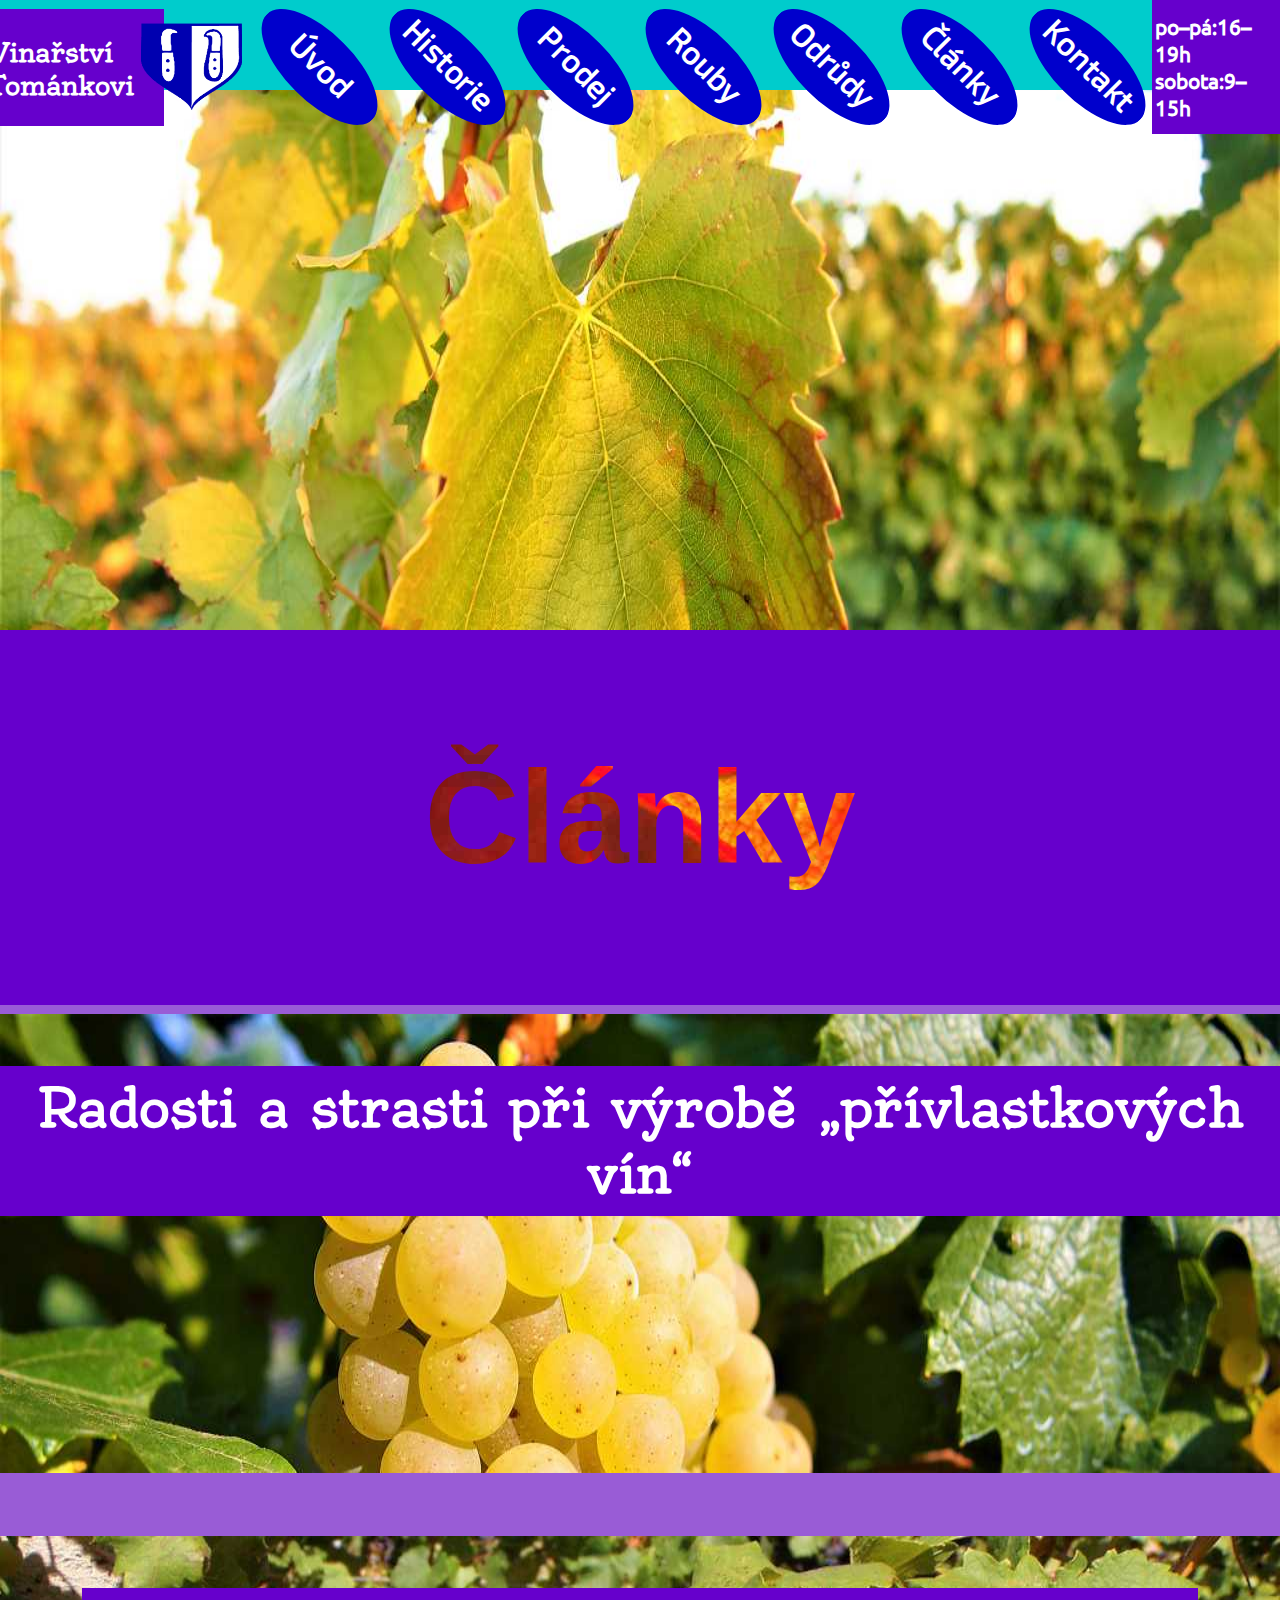
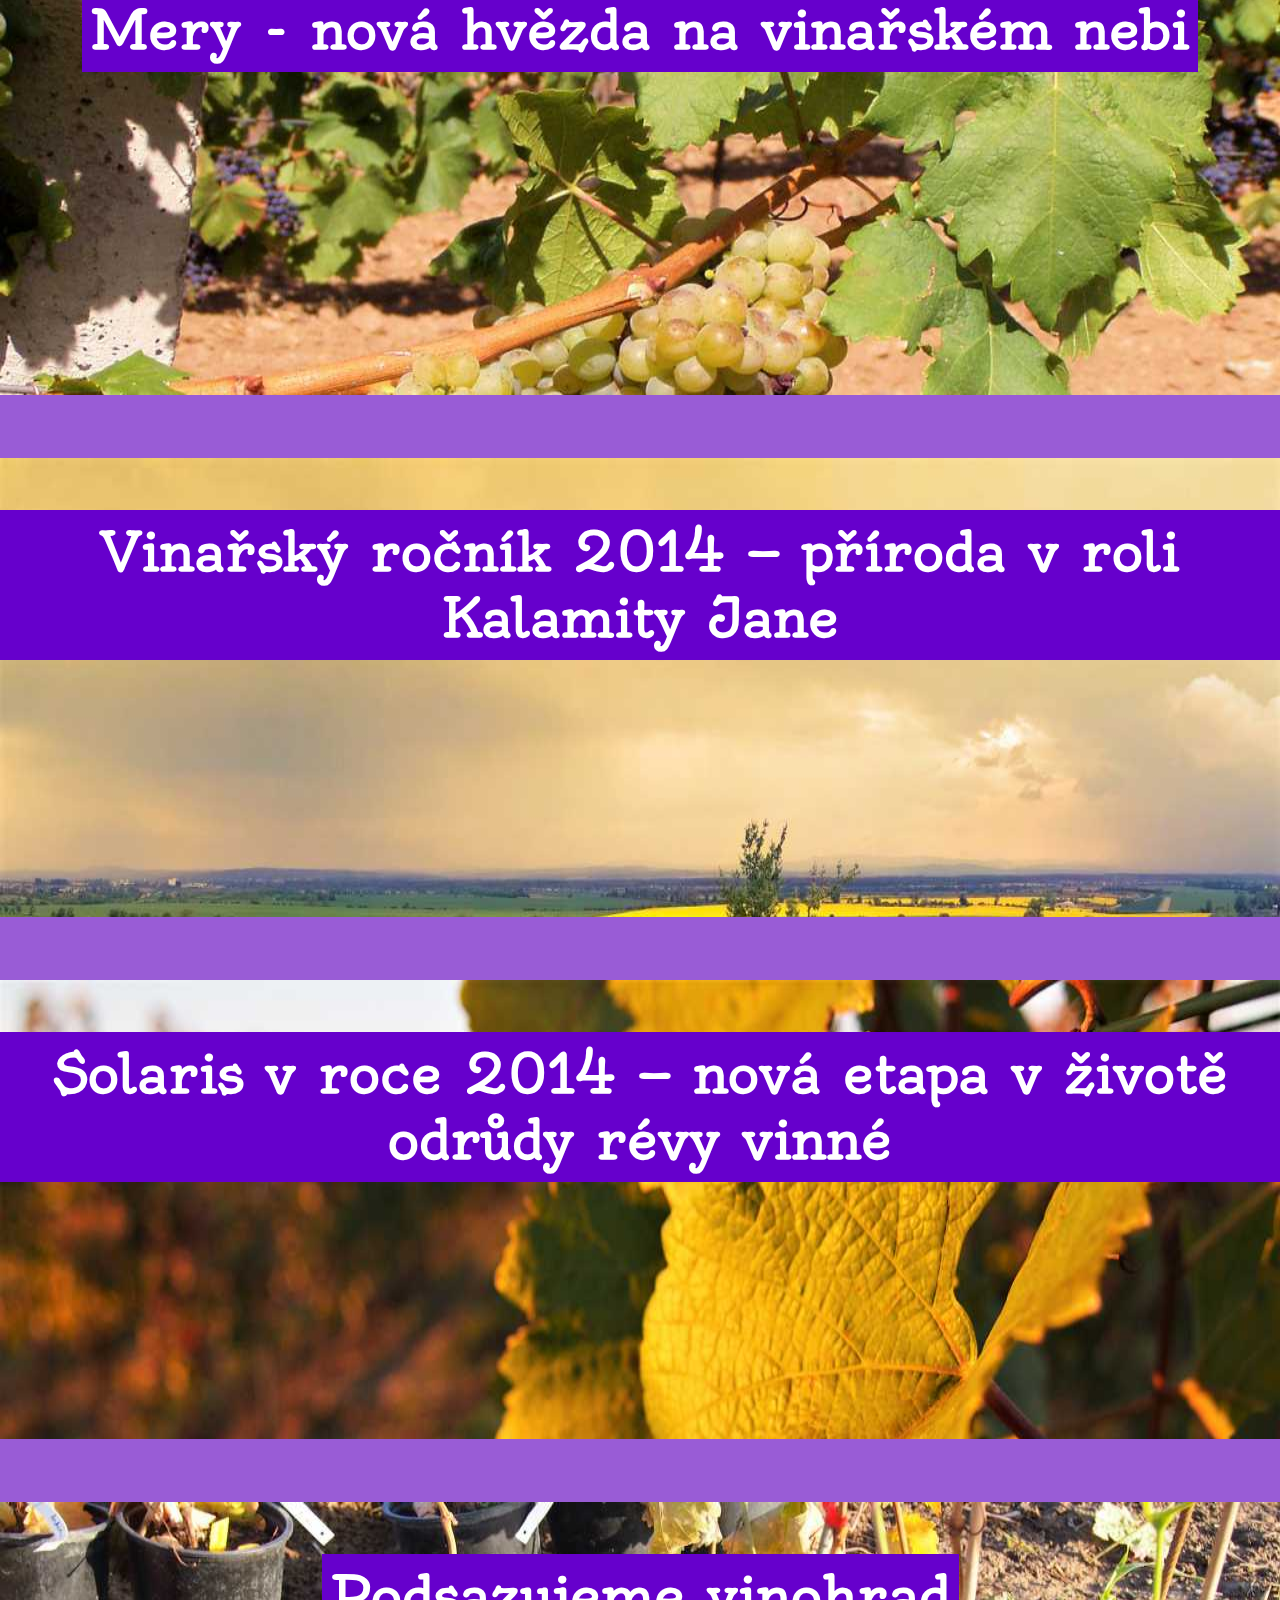
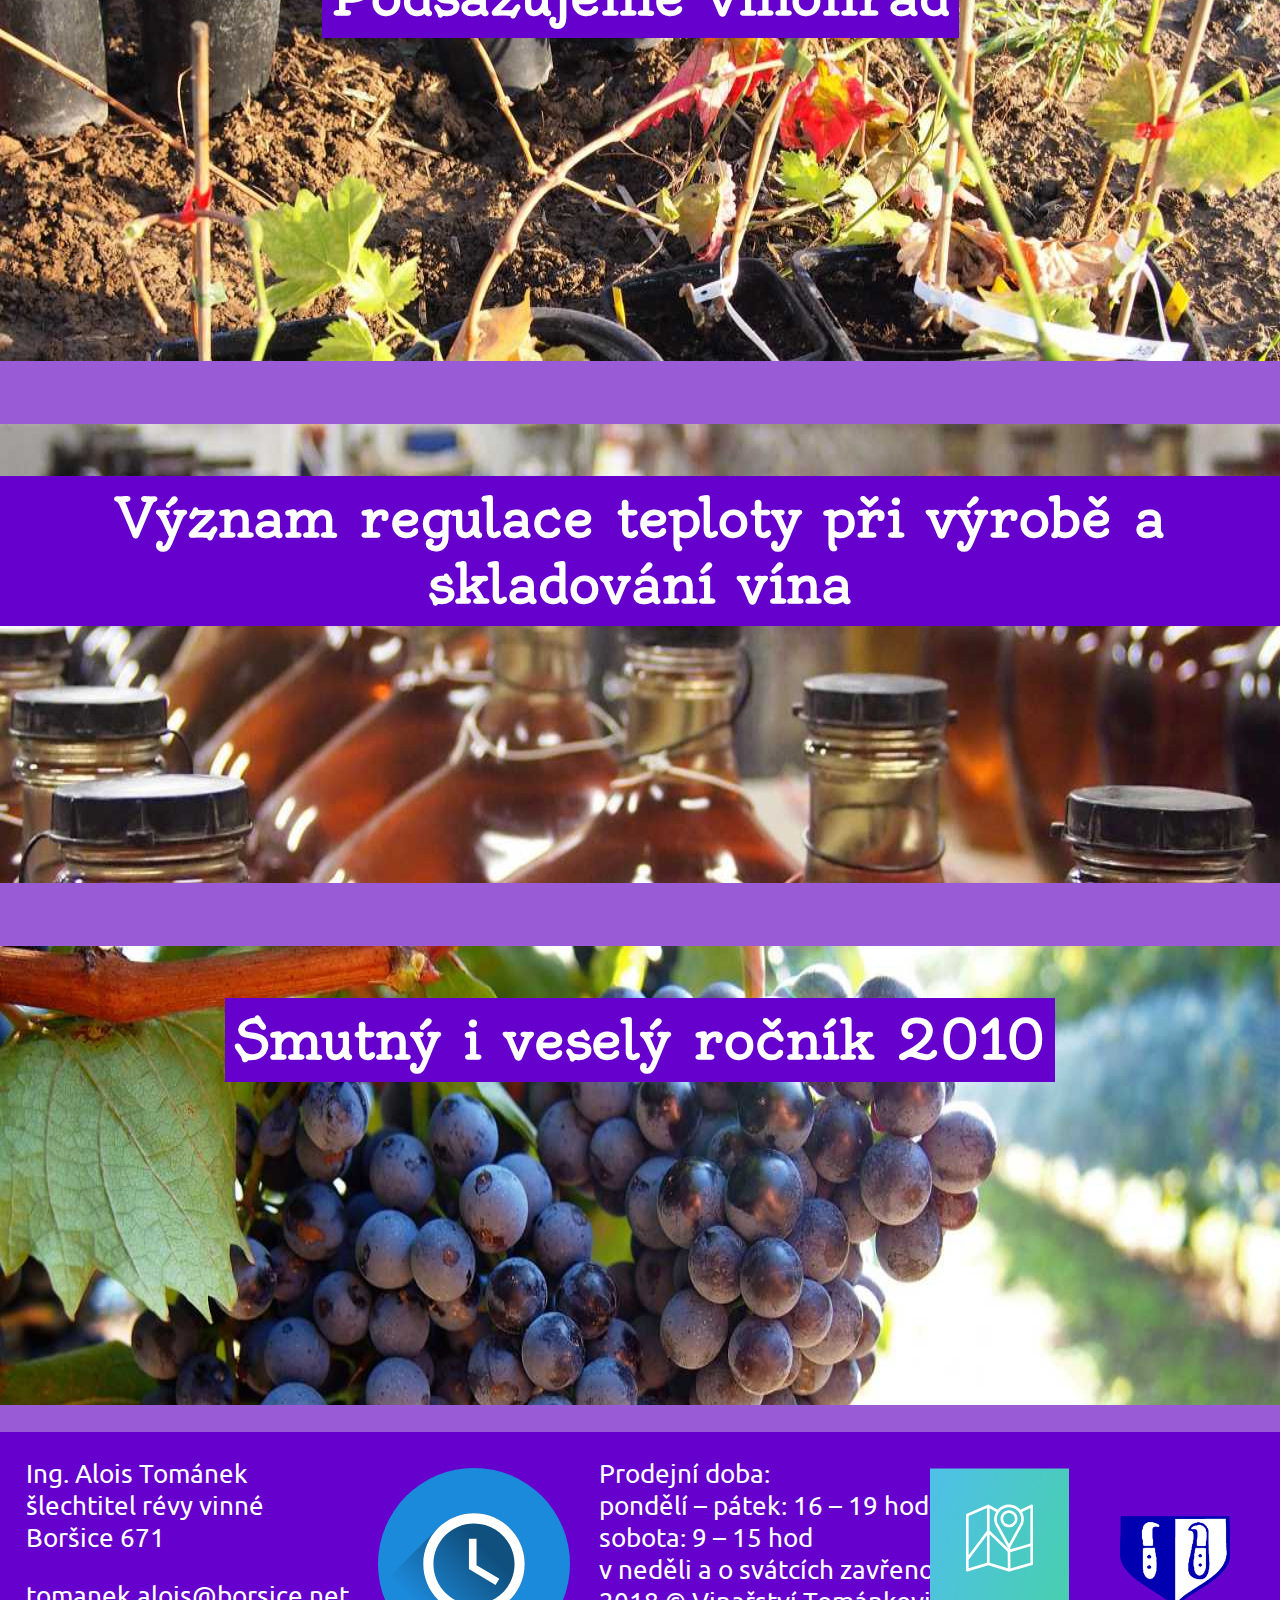
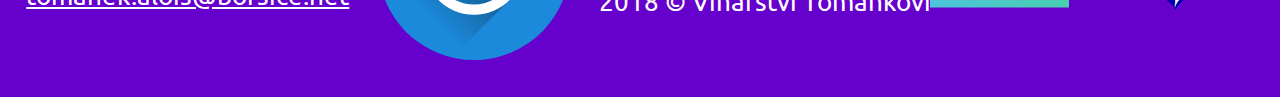
==== commit 8a37a532: "2018/10" ====
--- a/html/clanky.html
+++ b/html/clanky.html
@@ -1,173 +1,154 @@
 <!DOCTYPE html>
 <html lang="cs">
 <head>
-<title>Vinařství Tománkovi</title>
-<meta charset="utf-8">
-<meta name="viewport" content="width=device-width, initial-scale=1">
-<link rel="stylesheet" type="text/css" href="../styles/css/style.css">
-<link href='http://fonts.googleapis.com/css?family=Exo+2&subset=latin,latin-ext' rel='stylesheet' type='text/css' >
-<link href="https://fonts.googleapis.com/css?family=Stoke" rel="stylesheet">
-<link href='http://fonts.googleapis.com/css?family=Cardo&subset=latin,latin-ext' rel='stylesheet' type='text/css' /> 	
-<link href="https://fonts.googleapis.com/css?family=Oldenburg" rel="stylesheet"> 
-<link href="https://fonts.googleapis.com/css?family=Ubuntu" rel="stylesheet"> 
-<script>
-window.onload = function() {
-    var element = document.createElement("script");
-    element.src = "../scripts/before/slide.js";
-    document.body.appendChild(element);
-};  
-</script>
+    <meta charset="UTF-8">
+    <meta name="viewport" content="width=device-width, initial-scale=1" />   
+    <meta name="description" content="Radosti a strasti při výrobě „přívlastkových vín“, Mery - nová hvězda na vinařském nebi, Vinařský ročník 2014 — příroda v roli Kalamity Jane, Poučení z krizového vývoje, Solaris v roce 2014 — nová etapa v životě odrůdy révy vinné, Podsazujeme vinohrad, Význam regulace teploty při výrobě a skladování vína, Smutný i veselý ročník 2010"/>
+    <title>Články</title>
+<link rel="stylesheet" type="text/css" href="../styles/style.css">   
 </head>
 <body>
-<header>
-<div class="header">
-<nav>  
-<div class="topnav" id="myTopnav">
-<div class="container" onclick="myFunction()">
-  <div class="bar1"></div>
-  <div class="bar2"></div>
-  <div class="bar3"></div>
+
+<div class="whole_site">  
+
+<header class="short_top" id="top_clanky">
+   
+<nav>
+
+    <h6 class="nav_title basemove">Vinařství <br> Tománkovi</h6>
+    <img class="nav_logo" src="../img/lgo/erb_blue.svg" alt="logo">
+
+    <a href="../index.html" class="nav_link">Úvod</a>
+    <a href="historie.html" class="nav_link">Historie</a>
+    <a href="prodej.html" class="nav_link">Prodej</a>
+    <a href="rouby.html" class="nav_link">Rouby</a>
+    <a href="odrudy.html" class="nav_link">Odrůdy</a>
+    <a href="clanky.html" class="nav_link">Články</a>
+    <a href="kontakt.html" class="nav_link">Kontakt</a>   
+
+   <span class="time">
+       po–pá:16–19h <br>
+       sobota:9–15h
+   </span>
+    
+</nav>
+        
+</header>
+
+<section class="page_content"> 
+
+    <div class="clip_box">             
+      	        <h2 class="clip_text basemove" id="clip_clanky">Články</h2>
+    </div> 
+    
+<div class="articles_wrap"> 
+
+<div class="article_title">
+<h3 class="article_heading">Radosti a strasti při výrobě „přívlastkových vín“</h3>
+<img src="../img/sld/hrozny_dva_gold_makro.jpg" alt="" class="article_picture">
 </div>
-  <a href="index.html">Úvod</a>
-  <a href="historie.html">Historie</a>
-  <a href="prodej.html">Prodej vína</a>
-  <a href="rouby.html">Rouby a podnože</a>
-  <a href="odrudy.html">Odrůdy</a>
-  <a href="clanky.html">Články</a>  
-  <a href="kontakt.html">Kontakt</a>
+<div class="articles_panel">
+<div class="article_content"><p class="article_text">Hned na úvod musím poznamenat, že v tomto článku nebudeme řešit zákonem dané požadavky na výrobu jakostních vín s přívlastkem. Ty si každý zájemce přečte přímo ve vinařském zákoně. Spíše se chceme zaměřit na praktické problémy, které vznikají ve sklepním hospodářství u malovýrobců, kde označení přívlastkem je většinou jenom informace o dosažené cukernatosti. <br>Před rokem 1989 naši vinaři „přívlastková vína“ téměř neznali. Doslazování řepným cukrem se provádělo téměř automaticky. Určité povědomí o problematice jsme získávali při odborných exkurzích k našim sousedům za železnou oponou. Vzpomínám si, jakou pozornost na Šlechtitelské stanici v Polešovicích vyvolávala cukernatost nad 22 °NM, kterou občas dosahovala například odrůda Floriánka, tehdy ještě novošlechtění VČR×MT 114/28. Jako rekord v dosažené cukernatosti si pamatuji 28 °NM dosažených PIWI odrůdou Bianca. Taková vína jsme tehdy staromódně označovali jako „mešní“, i když naše výrobní postupy příslušnou církevní směrnici zcela nectily.</p><p class="article_text">Významným mezníkem bylo přijetí vinařského zákona a „ročník tisíciletí“ neboli velmi teplý rok 2000. Tehdy jsme zjistili, že i v naší oblasti lze dosáhnout cukernatosti, která umožňuje vyrábět dobré víno bez přídavku řepného cukru. Rok 2001 nás sice vrátil na zem, abychom si uvědomili, že přeci jenom pěstujeme révu na severním okraji evropského vinařství, ale pak se dobré ročníky docela často opakovaly a víno bez cukření se dalo vyrábět stále častěji. Také jsme se naučili používat pěstitelská opatření, které nám umožní navýšit cukernatost hroznů i v méně příznivém roce. Nejjednodušším postupem, jak navýšit cukernatost, je provádět sklizeň za příznivého počasí bez srážek, kdy slunce a nízká vzdušná vlhkost odeberou z hroznů vodu a zahustí obsah bobulí. Další příležitostí pro navýšení obsahu cukru je využití mrazivých teplot, kdy voda v hroznech zamrzá. Někdy je mráz slabý na to, abychom dosáhli 27 °NM potřebných pro výrobu ledového vína, ale ani navýšení o dva tři stupně není k zahození. Známá je také skutečnost, že hrozny ze starých vinic mají cukernatost vždy o něco vyšší než mladé výsadby. Posledním opatřením, které zmíním, je volba vhodné odrůdy. Odrůdy jako Solaris nebo Cabernet Cortis dávají i v Boršicích téměř každoročně cukernatost nad 25 °NM. Pozor ovšem na blízkost nenažraných, loupeživých včel, které umí sladké hrozny Solarisu úplně zničit.</p><h4 class="text_heading">Kabinetní víno</h4><p class="article_text">Kabinetní víno je trochu zanedbávanou popelkou, přestože z hlediska nároků na zdravou výživu by mělo být na našem stole nejčastěji. Kabinety bývají většinou lehčí a suchá vína, i když s příslušnou technologií lze vyrobit i kabinetní vína se zbytkovým cukrem. V podmínkách malovinaře klade toto víno zvláštní požadavky na hygienu a boj s křísem. Nižší obsah alkoholu je ideálním prostředím pro činnost kožkotvorných mikroorganismů na povrchu vína. Uskladněné víno musíme udržovat v plných nádobách (dolévat skutečně na maximum) a případný křís odstraňovat již v zárodku. Dalším problémem může být náchylnost k jablečno–mléčnému kvašení, které se může při vyšší teplotě a nižšímu obsahu alkoholu snadno spustit. Dobrou prevencí je studený sklep ― neboli celoročně zajistit nízké teploty při skladování takového vína.</p><h4 class="text_heading">Pozdní sběr</h4><p class="article_text">Při výrobě mikrovzorků v procesu šlechtění v naší firmě je kategorie pozdní sběr nejvíce oblíbená a nejméně pracná. Suchá vína vyrobená z moštů s obsahem cukru 21‒24 °NM se dobře uchovávají. Při dosažení cukernatosti nad 23 °NM je vhodné ve víně ponechat zbytkový cukr, protože některým lidem je víno s vyšším obsahem alkoholu nepříjemné pro pocit pálení a disharmonie. U červeného vína to problém nebývá. Tato vína mají také významně snížený obsah kyseliny jablečné, proto jsou odolnější k pachutím vzniklým při jablečno–mléčném kvašení.</p><h4 class="text_heading">Výběry</h4><p class="article_text">Vína s obsahem cukru nad 24_°NM mají společné problémy. Bohužel, tato vynikající vína v_domácích a zpravidla ryze amatérských výrobních podmínkách, často vinaři přinesou zklamání. Pozorný čtenář předchozího odstavce asi tuší, že největším problémem bývá udržení přijatelného obsahu alkoholu ve víně. Je to tak. Lákavé hrozny musí přežít během dlouhého procesu zrání loupeživé útoky včel, octomilek, špačků, plísní a dvounohých zlodějů, ale ani sklizeň ještě neznamená v_tomto případě výhru. Pravý boj nastává po vylisování ve sklepě a v demižónu, kde se kvasinky snaží spotřebovat veškerý zbytkový cukr. Místo potěšení pro chuťové buňky pak z nejkvalitnějších moštů můžeme vyrobit cosi, co připomíná nepodařený koňak. Skutečně, suché výběry jsou tak alkoholické a pálivé, že vzdáleně koňak připomínají, a jsou opravdu neharmonické.</p><p class="article_text">Metody obrany před touto vadou jsou dané. Jednoduché a známé vinařské postupy: stáčení, chlazení, filtrace. Postupy jsou jednoduché, ale pro zajištění harmonického obsahu, alkoholu, cukru, kyselin a extraktu je nutné vína v procesu kvašení pravidelně sledovat a správně odhadnout moment pro ukončení kvašení.</p><p class="article_text">Často s kolegy diskutujeme o použití speciálních kvasinek pro zakvášení přírodně sladkých vín. V našich podmínkách se těmto kvasinkám po negativních zkušenostech snažíme vyhýbat, protože kvašení výběrů se pak těžko zastavuje. Vyhráno není, ani pokud v prvním kole zvítězíme a nízké zimní teploty nám pomohou kvašení ve vhodný čas zastavit. S každým dalším létem se problém vrací, pokud ovšem nemáte možnost víno umístit v klimatizovaném prostoru. Někdy se dá lehce rozkvašené víno zachránit ostrou filtrací, která sníží obsah nebezpečných kvasinek a na určitou dobu může situaci zachránit.</p><p class="article_text">Pro výrobu výběrů vín je také nutno rozlišovat hrozny napadené ušlechtilou plísní od suroviny poškozené octovou hnilobou. Vyšší obsah těkavých kyselin může naši snahu o výrobu specialit nejvyšší kvality úplně zničit. Na druhou stanu ušlechtilá plíseň pomáhá zvyšovat cukernatost a předává vínu i zajímavé chuťové látky.</p><p class="article_text">Jakostní vína s přívlastky jsou určitým fenoménem pro konzumenty a milovníky vína. Tito se pak dělí na „sladkomilce“ a skupinu „piji zásadně suchá vína.“ Toto rozdělení by nemělo být mezi degustátory na soutěžích vína, protože oni musí posoudit, jak je víno kvalitní ve své kategorii. Šampiónem pak snadno může být suchý kabinet i víno z exkluzivní kategorie vín ledových a slámových. Nesmíme zapomínat ani na červené sladké víno, které je mezi lidmi také docela oblíbené, ale naši degustátoři s ním mají trochu problémy. Vinař i degustátor by měl potlačit své přirozené sklony k suchému či sladkému vínu a každé víno hodnotit z pohledu budoucích zákazníků, kteří vyžadují u vín rozmanitost.</p></div>
 </div>
-</nav>
-<div class="slideshow-container">
-<div class="mySlides fade">
-  <div class="numbertext">1 / 5</div>
-  <img class="sld" src="../img/bkg/vineyard_ice1920x1080.jpg">    
-  <div class="text">Vinice</div>
+
+<div class="article_title"> <h3 class="article_heading">Mery - nová hvězda na vinařském nebi</h3>
+<img src="../img/sld/mery_hrozny_listy.jpg" alt="" class="article_picture">
 </div>
-<div class="mySlides fade">
-  <div class="numbertext">2 / 5</div>
-  <img class="sld" src="../img/bkg/leaf_zluty_1920x1080.jpg">
-  <div class="text">List</div>
+<div class="articles_panel">
+  <div class="article_content"><p class="article_text">Ročník 2015 nás potěšil nejen množstvím kvalitních hroznů, ale také „radostnou událostí“, totiž zapsáním nové odrůdy révy vinné Mery do Státní odrůdové knihy. Odrůdu vyšlechtily dvě firmy: Šlechtitelská stanice vinařská Polešovice, šlechtitel - RNDr. Zdeněk Habrovanský a ŠSV Boršice - Ing. Alois Tománek.</p><p class="article_text">Vzniku odrůdy po roce 1990 předcházela úvaha, jak zlepšit vlastnosti odrůdy Muškát moravský, který byl v té době teprve čerstvě registrován. Muškát moravský zacelil mezeru v našem sortimentu, kde dříve chyběla výkonná odrůda s muškátovým aroma ve víně. Ostatní muškáty trpěly velkým kolísáním sklizní. Autor této, dnes již široce rozšířené a stále žádané odrůdy, Ing. Václav Křivánek, si byl dobře vědom předností i nedostatků muškátů. Obsah kyselin bývá nižší a jen se značným úsilím vinaře a s použitím důsledně reduktivní technologie lze získat skutečně kvalitní víno. Na výstavách se často setkáváme s víny bez těla, bez kyselinky a s_nepříjemnými tóny kyseliny mléčné. Tyto skutečnosti nás nutily k zamyšlení, jak Muškát moravský vylepšit.</p><p class="article_text">Většina vinařů Muškát moravský uznává jako jedinečnou surovinu pro výrobu burčáků. Hrozny totiž sklízíme v době vrcholící burčákové sezóny. Kombinace příjemné vůně a nižšího obsahu kyselinek nemá konkurenci. Bohužel, naše sklepy jsou v této době ještě vyhřáté teplými dny končícího léta a alkoholové kvašení plynule přechází do jablečno - mléčné fermentace. Víno pak odbouráváním ztrácí další část drahocenných kyselin a získává nežádoucí zplodiny malolaktické fermentace. Jako prevenci mléčného kvašení lze v příznivých letech pozdržet sklizeň, počkat na ochlazení a dosáhnout i výběrových jakostí. Taková vína jsou proti mléčnému kvašení odolnější. Bohužel, musíme za kvalitu zaplatit vysokou daň v podobě ztrát způsobených ptáky, hnilobou a zejména hmyzem. Z vlastní praxe můžeme potvrdit, že ztráty na úrodě pak představují i 2/3 celkové sklizně, někdy ztratíte sklizeň celou. Na druhé straně můžete získat muškát v podobě, která je běžná ve vinařském světě. Pozdní sběry a výběry dávají zajímavé víno plné ovocných vůní a zakulacené zbytkem přírodního cukru. Jako řešení výše uvedených problémů šlechtěním se nám nabízelo použití rodiče s pozdnějším  zráním a vyšším obsahem kyselin.</p><p class="article_text">Vedle snahy o zlepšení jakosti vína jsme chtěli, aby nová odrůda byla odolnější vůči houbovým chorobám a mrazu. Proto jsme jako mateřskou odrůdu vybrali EC 28 neboli Lakhegyi mézes (Mézes fehér × Eger 2).  Označení EC znamená v maďarštině Egerská hvězda a pro nás představovalo kombinaci genů pro odolnost, osobitou kvalitu panonských odrůd a pozdnější termín zrání. Otcovská odrůda Muškát moravský měla přinést zejména aroma.</p><p class="article_text">Vlastní křížení bylo trochu komplikované, protože EC 28 má opravdu velký hrozen a provést kastraci všech kvítků mně trvalo dlouhou dobu. Opylení muškátem ale dopadlo dobře a z mnoha vypěstovaných semenáčků jsme s kolegou Dr. Habrovanským po několika letech vybrali několik nadějných jedinců. Nadějné semenáče, namnožené na několik keřů, vysadil na pozemcích zkušební vinice v Oblekovicích tehdejší vedoucí odrůdové zkušebny Ing. Jindřich Ševčík. Zkušební vinice se nacházela na poměrně extrémním stanovišti, v podloží skála, půda písčito - hlinitá a nedostatek vody (354 mm). Semenáč Mery (EC 28 × MM 18/1) nás zaujal bujným vzrůstem a pohlednými hrozny, proto jsme jej v roce 2008 přihlásili do zkoušek pro registraci. Zkušební stanoviště v Boršicích bylo v trati Radovany, jako podsadba do staré vinice z roku 1974. Záměrem bylo zjistit, jak se ohromná vitalita odrůdy vypořádá s únavou půdy v podmínkách staré, ale stále produktivní vinice. Další stanoviště bylo na ŠSV Polešovice, kde se podařilo získat několik úrod i_bez chemické ochrany.</p><p class="article_text">Zkoušky proběhly úspěšně a 25. 9. 2015 bylo vydáno rozhodnutí o registraci odrůdy. Mery je Národní odrůdovým úřadem charakterizována jako středně raná odrůda. V podmínkách naší okrajové oblasti se ovšem jedná o odrůdu spíše pozdní. Hrozen je velký a středně hustý. Bobule je středně velká až velká, kruhovitého tvaru. Barva slupky je v plné zralosti žlutá, dobře vyzrálé bobulky mají tmavší líčko. Keře mírně zahušťují, často se objevují vidlicovitě rozvětvené letorosty. Odrůdě velmi brzy vyzrávají letorosty a začínají zasychat spodní listy. Tento efekt může být tak výrazný, že vinice v říjnu vypadá, jako by zde byla provedena defoliace zóny hroznů. Můžeme také říci, že dřevo vyzrává dříve než hrozny, což by mohl být dobrý předpoklad pro mrazuvzdornost.</p><p class="article_text">Odolnost proti houbovým chorobám je zvýšená, ale doporučujeme použít minimálně 2 – 3 postřiky. Odolnost proti padlí může být u příliš bujně rostoucích keřů nižší (máme hlášen výskyt padlí v lokalitě Stoprouny), proto je třeba této chorobě v krizových letech věnovat pozornost. Odolnost proti plísni šedé se uvádí jako střední, ale v našich podmínkách je poměrně vysoká. Příčinou je poměrně silná slupka, která je také odolnější proti hmyzu. Odrůdu sklízíme až koncem října nebo začátkem listopadu, abychom dosáhli co nejvyšší obsah cukru a snížili obsah kyselin. Posun doby zrání do začátku listopadu považujeme za klíčové pro snížení obsahu kyseliny jablečné a také pro možnost lepší regulace teploty při kvašení mladého vína. Výnos hroznů se udává jako středně vysoký nebo nižší, ale v našich podmínkách je vždy dobrý. U nás Mery řadíme mezi „chytré odrůdy“, které nepřeplozují, ale dávají stabilně dobrý výnos.</p><p class="article_text">Víno je velmi dobré kvality, žlutozelené barvy a jemně aromatické. Vůně není typicky muškátová, je spíše ovocná a květinová, stejně jako chuť vína. Průměrný obsah kyselin byl ve zkouškách 10,5 g při cukernatosti 20,5 °NM. Kontrolní vzorek muškátu měl jen 7,3 g kyselin a 18,7_°NM. Tyto údaje jasně naznačují, že hrozny Mery nebyly sklízeny v optimální zralosti a další zrání by vedlo k získání moštu s lepším poměrem cukru a kyselin.</p><p class="article_text">Výsadba přímo do staré vinice v Boršicích ukázala, že odrůda Mery se k tomuto účelu velmi dobře hodí. Růst je zde jen průměrný, po celou dobu zkoušek se neprojevily známky chorob. Odrůdu lze tedy doporučit pro podsadby, zatravněné vinice nebo tam, kde není čas provádět rekultivace. Pro úrodné a vodou dobře zásobené půdy bude asi nutné otestovat slabě rostoucí podnože.</p><p class="article_text">Čas ukáže, jestli si Mery najde trvalé místo v našem sortimentu. O sazeničky je zájem a jsou vyprodány na pár let dopředu. Trochu mně to připomíná dobu po registraci Muškátu moravského, kdy jsme s Ing. Křivánkem, sklízeli každé volné očko, tenké i silné, jen abychom uspokojili zájem pěstitelů.  Mery už má také 2 klony a je otestována na výskyt virových chorob. Během dvou let bychom chtěli zdravé matky vysadit do prostorového izolátu, aby byl zajištěn dostatek certifikovaných sazenic v té nejvyšší jakosti.</p><p class="article_text">V Boršicích je Mery vysazena na několika místech, na vápenitých spraších v trati Radovany, Trávníky a Slunečné a také na jílovitých půdách ve Stoprounech. Už se těšíme na první vzorky vína, které se jistě brzy objeví na naší výstavě vín.</p></div>
+
 </div>
-<div class="mySlides fade">
-  <div class="numbertext">3 / 5</div>
-    <img class="sld" src="../img/bkg/grapes_zluty1920x1080.jpg">
-  <div class="text">Znak</div>
+
+<div class="article_title"> <h3 class="article_heading">Vinařský ročník 2014 — příroda v roli Kalamity Jane</h3>
+<img src="../img/sld/traktor_repka.jpg" alt="" class="article_picture">
 </div>
-<div class="mySlides fade">
-  <div class="numbertext">4 / 5</div>
-  <img class="sld" src="../img/bkg/leaf_zlutocerveny1920x1080.jpg">
-  <div class="text">Listy</div>
+<div class="articles_panel">
+<div class="article_content"><h4 class="text_heading">Poučení z krizového vývoje</h4><p class="article_text">Nové tisíciletí nás přivítalo ročníky 2000, 2002, 2003. Byly to nádherné ročníky, o kterých vinaři mluvili jako o „ročnících tisíciletí“. Mnoho vinařů uvěřilo apoštolům globálního oteplování a těšili se na přesun Toskánska do Střední Evropy. Bohužel, aby příroda učinila statistice a průměrům zadost, přišly také špatné ročníky 2001, 2010 a 2013.</p><p class="article_text">V roce 2011 jsem na tomto místě napsal:<br>„Jestli ročníku 2010 přísluší nějaký přívlastek, pak je to slovo kalamitní. Kalamitní ve výskytu peronospory i oidia. Mnoho vinařů, kteří nezvládli ochranu révy zůstalo zcela bez úrody. Podle pamětníků v_naší obci nebyla tak silná peronospora od roku 1965. Vína z_ročníku 2010 jsou kyselejší, ale mají vysoký obsah aromatických látek. Návštěvník naší výstavy však nebude o nic ochuzen. Loňským kyselinkám předcházely dvě mimořádně kvalitní sklizně v_letech 2009 a 2008. Vína z_těchto mimořádných ročníků právě dosahují optimální lahvové zralosti.“</p><p class="article_text">Téměř stejné hodnocení máme i pro rok 2014. Jenom bychom mohli na začátek roku do výčtu pohrom přidat ještě invazi píďalek, osenic a roztočů. Po nádherných ročnících 2011 a 2012 se nám v létě zase ochladilo a klimatické podmínky se vrátily do průměru.</p><p class="article_text">Až budou pamětníci vybírat, kterému ročníku dát pomyslný titul „Mizera století“, bude loňský rok patřit mezi favority. Ne snad, že by hroznů bylo málo. Vinaři, kteří dobře zvládli ochranu proti oidiu a nenechali úrodu napospas hnilobě, mají sklepy plné. Ani kvalita není nejhorší, pamatujeme kyselejší roky. Problém je v tom, že příroda vinaře naštvala. Ještě v srpnu vypadaly vinice nádherně, byly plné krásných dozrávajících hroznů. Bohužel, rekordní srážky, které ze srpna přešly plynule do září, neskončily ani v_říjnu. To způsobilo, že menší bobule, založené v suchém létě, pořád nadměrně zvětšovaly svůj objem, až do bodu, kdy začalo docházet k vytlačování venkovních bobulí z naditých střapců, k praskání slupek a rychlému hnití hroznů. Svůj díl na zkáze úrody měly i včely, které se loni v nebývalém množství vrhaly na sladký mošt a roznášely po vinici hnilobu. Obvyklý poměr mezi bodavou havětí se v posledních letech úplně otočil. Sršně a vosy téměř zmizely, zato drancující včely napadají vinice (a ovocné sady) v_celých rojích. Vysoká vlhkost, útočící hmyz a prostředí plné spor plísní odpovědných za hnilobu, nás donutili předčasně sklidit úrodu, o které jsme si už už mysleli, že bude mimořádná. Vidina demižónů s označením různých přívlastků se rychle rozplynula. Zklamání z ročníku 2014 je o to větší, že ani ročník předcházející nepatřil k nejlepším a špičková vína z let 2011 a 2012 z archívů pomalu mizí.</p><p class="article_text">A přece existuje skupina vinařů, kteří si na přírodu tolik nestěžují. Pro šlechtitele révy vinné je kalamitní rok mimořádně cenný. Proto jsem si také dovolil vypůjčit podtitul z_názvu jisté politické příručky reagující na politické změny 60. let. Krizový rok nám skutečně vždy přináší poučení. Až do srpna nám matka příroda, díky teplé zimě a suchému létu, tvrdě testovala odolnost odrůd na oidium. Podle některých vinařů se slabý povlak mycelia místy objevil i na silně odolné odrůdě Solaris. V našich podmínkách Solaris zůstal čistý, zato běžné odrůdy mnoha pěstitelů byly zcela zničeny. Začátkem srpna přišel obrat. Silné deště způsobily prudký nástup peronospory. Naštěstí plodné vinice už byly ve fázi zaměkání, takže houba zničila jenom mladé zálistky. Jiná situace byla u mladých vinic a v semenné školce. Tam peronospora řádila jak černá ruka. Většina listové plochy v mladinách byla zničena, odolaly jen odrůdy typu Solaris, Talisman a labrusky.</p><p class="article_text">Největší škody nakonec způsobila třetí houba – plíseň šedá a její příbuzné. Nepomáhala ani tradiční metoda boje – sklizeň napadených odrůd probírkou. Sklizeň se tak dala oddálit jen o jeden až dva týdny. Po zkušenostech z roku 2013 jsme si ve vinici dovolili déle ponechat Cabernet Sauvignon a jeho potomky (Cabernet cortis, Souvignier gris). Tyto odrůdy se vyznačují řídkým hroznem, hrozny po dešti dobře osychají. Bobule jsou od sebe dostatečně vzdáleny a zkáza jedné z nich neznamená, že bude plesnivět celý hrozen. Do této skupiny patří také odrůda Cabernet blanc, která se může zdát nepoučenému pozorovateli v době vinobraní poněkud sprchlá. Přítomnost kombinace malých a velkých bobulí (opylených a neopylených) způsobuje, že hrozen je řídký a bobule se nedotýkají a hniloby se nemohou tak snadno šířit. Právě odrůdy s takto řídkým hroznem jsou pro výrobce přívlastkových vín mimořádně cenné. Umožňují i v letech s deštivým vinobraním získat kvalitní surovinu bez ohledu na počasí.</p><p class="article_text">Další skupinu odrůd odolnějších k hnití zastupuje Dornfeldr. Tato odrůda u nás také dobře vyzrává, takže i v horších letech dává poměrně kvalitní víno. To platí i pro odvozené odrůdy, u nás pěstujeme odrůdu Monarch (Solaris × Dornfeldr). Další potomek Acolon (Dornfeldr × Frankovka) zase unikl hnití tím, že včas dozrál.</p><p class="article_text">Poslední skupinou odrůd, u kterým jsme v našich podmínkách pozorovali zvýšenou odolnost, byly odrůdy se silnější slupkou – Pálava a Mery. Pro odrůdu Mery bude rok 2015 významný, předpokládáme, že dojde k jejímu zápisu do Listiny registrovaných odrůd.</p><p class="article_text">Šlechtění odrůd s řídkým hroznem, jako obrana proti hnilobě, se stalo jedním z hlavním směrů ve šlechtění nových odrůd. To se netýká jenom Piwi kříženců – „rezistentů“, ale také běžných evropských odrůd, kde se dnes preferují klony s řídkým hroznem. Vinaři se už delší dobu snaží o výrobu kvalitních přívlastkových vín, množství je až na druhém místě. Plíseň šedá představuje pro hrozny s vyšší cukernatostí hlavní hrozbu. Největší počet klonů s řídkým hroznem má skupina Rulandských. V Boršicích máme zkušenosti s italskými klony Rulandského šedého. Bohužel, tyto klony sprchají až příliš a dosahovaná sklizeň je velmi malá ve srovnání s klasikou. V současné době zkoušíme klony rulandských odrůd původem z Německa. Po loňských zkušenostech se budeme při výběru nových matečných keřů více snažit vyhledávat keře s delší třapinou a dlouhými stopečkami.</p></div>
+
 </div>
-<div class="mySlides fade">
-  <div class="numbertext">5 / 5</div>
-  <img class="sld" src="../img/bkg/grapes_green1920x1080.jpg">
-  <div class="text">Hrozny</div>
+
+<div class="article_title"> <h3 class="article_heading">Solaris v roce 2014 — nová etapa v životě odrůdy révy vinné</h3>
+<img src="../img/sld/list_yellow_sundown.jpg" alt="" class="article_picture">
 </div>
+<div class="articles_panel">  
+<div class="article_content"><p class="article_text">Před časem jsem si na tomto místě postěžoval na těžký život nových odrůd ve vinařství. Réva je vytrvalá kultura a změnit odrůdu si vyžaduje značný kapitál. Mnoho z dnes pěstovaných odrůd má tradici, která se počítá na staletí, jiné používáme několik desítek let, další se jen objeví a po pár letech zase zmizí. Díky liberálním pravidlům pro registraci je nových odrůd nepřeberné množství a mnohé neznají ani odborníci.</p><p class="article_text">Při zpětném pohledu do vinařské historie vzpomínám na dobu po roce 1985, kdy na vinařském nebi zazářila odrůda Muškát moravský, který se tehdy pěstoval pod původním názvem Mopr. Autor odrůdy, Ing. Václav Křivánek, musel před státní odrůdovou komisí Mopr těžce obhajovat a dalo dost práce než byla zapsána do tehdejší Listiny povolených odrůd. V té době už byl o Mopr takový zájem, že jsme nestačili vyrábět sazenice. Po krátkém období stagnace po roce 1990 je Muškát moravský velmi poptáván a pravidelně se umisťuje mezi tři nejštěpovanější odrůdy.</p><p class="article_text">Trochu jiný příběh je spojený s odrůdou Pálava, která byla v době registrace Muškátu moravského již poměrně známou. Nezapomenutelné Pálavy tehdy vyráběl tehdejší předseda boršických zahrádkářů František Hlaváček. Před rokem 2000 však o sazenice Pálavy nebyl příliš velký zájem, ale vše se změnilo po zavedení nového vinařského zákona, který způsobil rostoucí zájem o jakostní vína s přívlastky. Vinaři zjistili, že Pálava umí dát každý rok výbornou cukernatost a kvalitu. Do dnešního dne se Pálava drží na předních místech mezi nejvíce štěpovanými odrůdami. Podobnou renesanci občas zažívají i některé „klasické odrůdy“, dnes je hodně žádané např. Rulandské šedé. Rulandské šedé díky nízké kvalitě klonů téměř zmizelo z_výsadeb. Nové německé a rakouské klony však odrůdu vrátily na výsluní, protože kromě výborného vína dávají i přiměřený výnos.</p><p class="article_text">V roce 1986 jsem od kolegy z Perné obdržel první sazenice dnes nejvíce žádané odrůdy Hibernal. Odrůda byla zajímavá tím, že nezmrzala ani v nejkrutějších mrazech. Jinak jsme kolem ní více než dvacet let chodili celkem bez povšimnutí. Občas se na výstavách vína objevila v_podobě hodně kyselého vína se zvláštním aromatem. To trvalo až do doby, než vešlo v obecnou známost, že Hibernal potřebuje dobře vyzrát alespoň do kategorie pozdní sběr. Pak začal Hibernal vyhrávat místní a později i prestižní mezinárodní výstavy. Dnes je nejvíce štěpovanou odrůdou v_České republice a ještě více sazenic se k nám dováží.</p><p class="article_text">Ale vraťme se k odrůdě Solaris, které je uvedena v nadpisu tohoto článku. Vinaři sledující vývoj za „severním polárním kruhem evropského vinařství“ tuto odrůdu už dlouho znají, protože slaví úspěchy v zemích jako Dánsko, Norsko, Polsko a pobaltské státy. Také nám bylo již delší dobu známo, že se jedná o bestseller v oblasti nových odrůd, ale ještě v loňském roce byl Solaris našimi vinaři přijímám s určitou nedůvěrou. A právě letos přichází bod zlomu, kdy nabídka sazenic nebude schopna uspokojit rychle rostoucí poptávku po Solarisu.</p><p class="article_text">Původ této odrůdy můžeme hledat až u slavného ruského šlechtitele Mičurina, který se snažil křížit mrazuvzdornou amurskou révu s kvalitními evropskými odrůdami. V jeho díle pokračoval Prof. Vilém Kraus, který své semenáčky nabídl Prof. Helmutu Beckerovi. Ten pokračoval v křížení v_Geisenheimu a práce byla dokončena vyšlechtěním Solarisu ve Freiburgu šlechtitelem Norbertem Beckerem.</p><p class="article_text">Díky příměsi genů z amurské révy začíná vyzrávat již v srpnu a odrůda proto snese i silné zimní mrazy. Nevýhodou může být časné rašení, které probíhá o několik dnů dříve než u_Chardonnay. Opylování probíhá dobře, takže odrůda nesprchá. Výnosy jsou poměrně vysoké, dají se srovnat s odrůdou Müller Thurgau. Loňský ročník nebyl pro vyzrávání hroznů moc příznivý, přesto jsme koncem září dosáhli cukernatosti téměř 24 °NM. Důležité je, že i při vysoké cukernatosti si odrůda podrží pěkné kyselinky kolem 7 g/l.</p><p class="article_text">Solaris je rezistentní odrůda. Jako rezistentní se označují i mnohé další odrůdy révy vinné, ale v poznámce je vždy uvedeno, že autor doporučuje 2 – 3 postřiky. Proto odborníci neradi používají pojem rezistentní, ale říkají raději odrůdy se zvýšenou odolnosti proti houbovým chorobám. Ani u_Solarisu není rezistence zcela 100 %, ale určitě je velmi vysoká a odrůdu je možné pěstovat zcela bez postřiků.</p><p class="article_text">V prvních letech pěstování jsme si mysleli, že díky hustému olistění nebudou mít o sladké hrozny zájem špačci. Bohužel, opeření lupiči si dají tu práci a hrozny bez ochranných sítí se stanou jejich kořistí.<br>Je pochopitelné, že tak kvalitní odrůda se stala rodičem dalších následovníků: Muscaris (Solaris x Muškát Ottonel), Cabernet Cortis a Cabernet Cantor (Solaris x Cabernet Sauvignon) a jiných.</p><p class="article_text">Otec vlasti Karel IV. pochopil ve své době význam vinařství, které masivně podporoval, i_kvalitních odrůd, které nechal dovést z tehdejšího Burgundska. Škoda, že dnes nemáme tak osvícenou vládu. Solaris netrpí chorobami, nevadí mu zimní mráz, každoročně vyzraje nejméně do pozdního sběru a přitom si ponechá dostatek kyselin. Je jasné, že zavedení Solarisu do praxe přinese velké úspory, protože vinaři silně omezí nákup postřiků a cukru.</p></div>
+
 </div>
-<div class="tite">Vinařství Tománkovi</div>
-  <img class="erb" src="../img/lgo/znak_drevo_1024x768.svg" alt="znak">
-<span class="mez"><button onclick="downFunction()" id="downBtn" title="Go down"><i class="down"></button></i></span>  
-<div class="dots">
-  <span class="dot"></span> 
-  <span class="dot"></span> 
-  <span class="dot"></span> 
-  <span class="dot"></span> 
-  <span class="dot"></span> 
+
+<div class="article_title"> <h3 class="article_heading">Podsazujeme vinohrad</h3>
+<img src="../img/sld/sazenice_kvetinace.jpg" alt="" class="article_picture">
 </div>
+<div class="articles_panel">  
+<div class="article_content"><p class="article_text">Léta běží nejenom lidem, ale i vinicím. O fenoménu starých vinic a problému s podsadbou jsme naposledy diskutovali v roce 2010. Časté dotazy vinařů, které problematika zaujala, holomrazy v roce 2012 a sucha v roce 2011 a 2012, nám připomněly, že podsadba může být docela rizikovým podnikem a tak se k tématu aktuálně vracíme. </p><p class="article_text">Mrazy, mechanická poškození, choroby a škůdci si postupně vybírají daň v podobě uschlých keřů. V našem okolí není problém najít vinice, kde chybí i 50_% jedinců. Vinař nejdříve nahradí chybějící keře tažněm nataženým od souseda, ale při větším výpadku přijde čas na podsadbu. Šetrný majitel vinice nejdříve zkusí získat nového jedince prostým hřížením. Hřížence napojené na matečný keř dokážou rychle vyplnit chybějící místo, ale problém se pouze odsune o několik let. Pravokořenou révu totiž většinou začne ohrožovat révokaz nebo kořeny poškodí silný mráz. </p><p class="article_text">Právě holomrazy z února 2012 nám znovu ukázaly, proč je důležité sázet pouze štěpované sazenice. Holomrazy v loňském roce trvaly téměř tři týdny. Půda ve vinicích byla zcela bez sněhové pokrývky. Na jaře hlásili jako první největší škody pěstitelé česneku. Keře révy vinné kupodivu rašily dobře ovšem s jednou výjimkou. Pravokořené vinice rašily jaksi neochotně a po vyrašení některé přestaly růst úplně, na jiných se objevilo pouze několik zakrnělých výhonů. |Poškození kořenů bylo větší u rostlin, které měly kořeny blízko k povrchu. Dnes, kdy je většina vinic naštěpována na odolné podnože se s poškozením kořenů mrazem prakticky nesetkáváme. Starší odborná literatura a pamětníci tento problém znají a jako ochrana před mrazem se vždy doporučovalo přiorávání keřů. </p><p class="article_text">Mladý vinař, s perspektivou mnoha let užívání své vinice, by neměl šetřit. Je lepší obejít etapu s hřížením a zrovna investovat do štěpované sadby. Sazenice pro podsadbu starých vinic by měly být silné a dobře vyvinuté. Sazenička umístěná do stínu starších keřů musí zápasit s nedostatkem vody, světla a živin. V zatravněných vinicích vodu ze země vysává travní porost a ve větších hloubkách kořeny starých keřů. Mladé a u země rašící výhonky jsou ohroženy herbicidy a okusem od zvěře. Proto musí být vybaveny opěrnou tyčkou a chráničem, případně i mulčovací plachetkou. </p><p class="article_text">V průběhu vegetace sazeničky kontrolujeme, odstraňujeme případné plevele a kypříme půdu v okolí. V období července zpravidla přichází suché období a tuto dobu je vhodné sazenicím pomoci vydatnou zálivkou. Stačí zalévat jednou týdně, ale zato vydatně. Po zálivce je vhodné okolí sazenice nakypřit, aby se co nejvíce snížil odpar vody. </p><p class="article_text">Suchá léta ročníků 2011 a 2012 nám ukázala pravdivost přísloví:„ Jednou okopat je lepší než 5× zalévat“. Dobře udržovaný černý úhor bez travního porostu dokáže zadržet více vody a pravidelně kypřené vinice neměly s vláhou takové problémy. Proto stojí za úvahu vinici, ve které je provedena věští podsadba na čas převést do režimu černého úhoru. V suchých letech vyrážíme do vinice po každém větším dešti, abychom narušili vzniklý škraloup a tak udrželi vlhkost v půdě. Až se sazeničky dobře uchytí můžeme znovu provést zatravnění.</p><p class="article_text">Mladé sazenice je nutné přísnějším řezem donutit k bujnějšímu růstu. S plným zatížením a řezem na tažně čekáme, až keř dosáhne plné vitality. Příchod plné plodnosti může být oproti mladé vinici opožděn i o několik let, protože mladé rostliny těžce bojují s konkurencí starých keřů a půdní únavou. Předčasné přetížení slabých keřů nadměrnou úrodou může vést i k úhynu nedávno ujatých sazenic. Proto zpočátku sazeničky zatěžujeme pouze krátkými a teprve později delšími čípky. První tažeň ponecháme, až se objeví první letorosty silnější než 10 – 12 mm. </p><p class="article_text">Zvláštní pozornost musíme věnovat aplikaci herbicidů. Právě herbicidy jsou největším kamenem úrazu a příčinou neúspěchu při podsazování u velkopěstitelů. Nasazení mechanizace vede postupně k likvidaci citlivých sazenic. Proto dáme přednost okopávce a případně ruční aplikaci herbicidů v_době úplného bezvětří, aby nedošlo k postřiku révových listů. Pokud náhodou sazeničku postřikem zasáhneme, je nutné práci přerušit a postříkaný list ihned odstranit. </p><p class="article_text">Častým dotazem bývá, jaké hnojivo přidat sazenici do jamky, aby se dobře uchytila. Na prvním místě je potřeba uvést, že klasická průmyslová hnojiva a čerstvý hnůj ke kořenům nepatří, protože mohou popálit rostoucí kořenový systém. Problematické je i použití kompostu nebo vyhnojených rašelinových substrátů. Kořeny révy se řídí pomocí chemotropie. Jako honící pes vyhledávají humus a živiny. Pokud je okolní půda ve vinici vyčerpaná a v jamce jsme po výsadbě nechali rašelinový substrát s hnojivem, kořeny nadměrně větví, málo rostou a hlavně se nerady vydávají do okolí a hloubky za vzácnou vodou. Keře v „bodově“ vyhnojených jamkách sice v_prvních letech lépe prosperují, ale při zatížení mohou později kolabovat. Proto je vhodnější prohnojit celý pozemek a při podsadbě alespoň vykopat větší jamku a její dno prokypřit. </p><p class="article_text">Hnojení dusíkem musíme provádět opatrně. V prvním roce hnojit začínáme, až začnou sazeničky ukazovat první úponky. To je neklamná známka, že začaly růst kořeny a hnojení ledkem má smysl. Dobrou alternativou je použití různých tablet, tyčinek a jiných forem dlouho působících hnojiv. Tato hnojiva nepálí a zajišťují dostatek živin po celou vegetaci. </p><p class="article_text">Nejvíce dotazů dostávám na téma odrůdy pro podsadbu. K podsadbám se zásadně nehodí slabě rostoucí odrůdy. Výjimku mohou tvořit nejkvalitnější půdy, kde dobře roste cokoliv a bez ohledu na únavu půdy. Na chudších půdách si musíme dobře rozvážit, jestli má podsazování naději na úspěch nebo raději zvolíme cestu klučení, rekultivace a výsadby nové vinice. U menších vinařů, kde tolik nezáleží na odrůdové čistotě porostu, můžeme dát přednost odrůdám, které zaručeně zvládnou konkurenci starých keřů. V našich podmínkách se osvědčily odrůdy Sauvignon, Chardonnay, Hibernal, Frankovka, Dornfelder nebo jeho vylepšený nástupce Acolon.</p><p class="article_text">Do chudších půd se nám osvědčilo i bílé moštové novošlechtění Mery. Mimo zvýšené odolnosti k_houbových chorobám se svou velkou vitalitou velmi dobře přizpůsobuje chudým půdním podmínkám a půdní únavě ve starých vinicích. U novošlechtění Mery probíhají právě registrační zkoušky a jedna lokalita byla záměrně volena do přestárlé vinice. Sazenice se dobře ujaly a v_současné době byl vyklučen původní porost, aby mohlo probíhat hodnocení bez ovlivnění původními keři. </p><p class="article_text">Opravdový vinař se rád potěší pohledem na kompletní vinici. Podsadba může být úspěšná, ale je nutné dodržet výše uvedená opatření.</p></div>
+
 </div>
-</header>   
-<div class="titul"><h1>Články</h1></div>   
-<div class="row">
-          <div class="artclbox ">
-            
-      <div class="artbx hidebox">
-    <div class="artimg"><a class="obrzk" href="https://czs.borsice.net/clanky/radosti-a-strasti-pri-vyrobe-privlastkovych-vin/"><img class="artcls" src="../img/cont/winetastingsm.jpg"  alt="vína"></a></div>
-	    <div class="sidetxt">
-    <div  class="ttl"><a class="lnk" href="https://czs.borsice.net/clanky/radosti-a-strasti-pri-vyrobe-privlastkovych-vin/">Radosti a strasti při výrobě „přívlastkových vín“</a></div >
-    <div class="cont">
-     Hned na úvod musím poznamenat, že v tomto článku nebudeme řešit zákonem dané požadavky na výrobu jakostních vín s přívlastkem. Ty si každý zájemce přečte přímo ve vinařském zákoně. 
-	  <a class="clcktrgh" href="https://czs.borsice.net/clanky/radosti-a-strasti-pri-vyrobe-privlastkovych-vin/">více</a>
-    </div>
-  </div>  
-</div> 
-     <div class="artbx hidebox">
-    <div class="artimg"><a class="obrzk" href="https://czs.borsice.net/clanky/mery-nova-hvezda-na-vinarskem-nebi/"><img class="artcls" src="../img/cont/Mery_hroznysm.jpg"  alt="mery"></a></div>
-	    <div class="sidetxt">	
-    <div  class="ttl"><a class="lnk" href="https://czs.borsice.net/clanky/mery-nova-hvezda-na-vinarskem-nebi/">Mery - nová hvězda na vinařském nebi</a></div >
-    <div class="cont">Ročník 2015 nás potěšil nejen množstvím kvalitních hroznů, ale také „radostnou událostí“, totiž zapsáním nové odrůdy révy vinné Mery do Státní odrůdové knihy. Odrůdu vyšlechtily dvě firmy: Šlechtitelská stanice vinařská Polešovice, šlechtitel - RNDr. Zdeněk Habrovanský a ŠSV Boršice - Ing. Alois Tománek.
-      <a class="clcktrgh" href="https://czs.borsice.net/clanky/mery-nova-hvezda-na-vinarskem-nebi/">více</a>
-    </div>
-  </div>  
+
+<div class="article_title"> <h3 class="article_heading">Význam regulace teploty při výrobě a skladování vína</h3>
+<img src="../img/sld/demizony_rada_vrchy_lesk.jpg" alt="" class="article_picture">
 </div>
-     <div class="artbx hidebox">
-    <div class="artimg"><a class="obrzk" href="https://czs.borsice.net/clanky/vinarsky-rocnik-2014-priroda-v-roli-kalamity-jane/"><img class="artcls" src="../img/cont/kobylkasm.jpg"  alt="kobylka"></a></div>
-	    <div class="sidetxt">	
-    <div  class="ttl"><a class="lnk" href="https://czs.borsice.net/clanky/vinarsky-rocnik-2014-priroda-v-roli-kalamity-jane/">Vinařský ročník 2014 — příroda v roli Kalamity Jane</a></div >
-    <div class="cont">
-      Nové tisíciletí nás přivítalo ročníky 2000, 2002, 2003. Byly to nádherné ročníky, o kterých vinaři mluvili jako o „ročnících tisíciletí“. Mnoho vinařů uvěřilo apoštolům globálního oteplování a těšili se na přesun Toskánska do Střední Evropy. Bohužel, aby příroda učinila statistice a průměrům zadost, přišly také špatné ročníky 2001, 2010 a 2013.<a class="clcktrgh" href="https://czs.borsice.net/clanky/vinarsky-rocnik-2014-priroda-v-roli-kalamity-jane/">více</a>
-    </div>
-  </div>  
+<div class="articles_panel">  
+<div class="article_content"><p class="article_text">Člověk dělá mnoho věcí automaticky a bez toho, aby o nich přemýšlel. Dýcháme vzduch, jezdíme na kole nebo řídíme auto. Do této kategorie patří i přístup většiny našich vinařů při výrobě vína. Hrozny pomelou, rmut vylisují a mošt umístí do kvasných nádob. Vše ostatní nechají na kvasinkách. Zkušený vinař ví, že pro výrobu těch nejlepších vín potřebuje kromě rutinních zásahů v podobě cukření, vyčiření a odkalení ještě nastavit kvasinkám co nevhodnější teplotu.</p><p class="article_text">Víno se od nepaměti skladovalo v podzemních prostorech. Izolace od výkyvu teplot podle ročních období dokázala vytvořit vhodné prostředí pro skladování vína. Teplota pramenité vody ve studnách a stejně tak teplota vzduchu dobrém sklepě se blíží průměrné roční teplotě dané oblasti. </p><p class="article_text">V podmínkách Boršic je to teplota okolo 10°C. Ovšem dobrý sklep vyžaduje nadloží hornin nad klenbou o mocnosti nejméně 4 m a dále musí být skladovací prostor od venkovního prostředí oddělen soustavou několika dveří a zádveří. Drobní vinaři často nemají tak hluboké sklepy a víno vyrábí v_suterénu rodinného domu nebo v garáži. Naštěstí nám technika umožňuje přírodě trochu pomoci klimatizací. Klimatizací nemám na mysli jenom ono zařízení, které dokáže vytvořit chládek i v parném létě, ale i úpravu teploty nenáročným ventilátorem. Za chladné noci pak můžeme skladové místnosti účinně chladit a během teplého odpoledne zase vyhřívat.</p><p class="article_text">Za optimální pro kvašení bílého vína je obvykle považována teplota kolem 15°C. Pokud teplota během kvašení stoupá, pak dochází k velmi bouřlivému kvašení a z vína nám spolu s oxidem uhličitým odcházejí cenné aromatické látky. Vyspělé vinařské firmy proto do kvasných tanků instalují různá zařízení pro chlazení. Nejjednodušší metodou regulace je přitom polévání nádob studenou vodu. Při výrobě vína u zahrádkářů postačí regulovat teplotu v kvasírně. Malé nádoby do objemu 200 litrů se totiž při kvašení obvykle nezahřejí a teplo vznikající při kvašení stačí odcházet do okolního prostoru. V době sklizně hroznů už bývají poměrně chladné noci, takže teplotu v kvasírně můžeme snížit intenzivním větráním v noční době.</p><p class="article_text">Osobně považuji za vhodnější pro kvašení bílého vína (zejména bílých aromatických odrůd) teplotu ještě nižší, která se pohybuje v rozsahu 10‒12°C. Nízká teplota má kromě regulace rychlosti alkoholového kvašení ještě jednu pozitivní vlastnost. Působí jako prevence vzniku jablečno–mléčného kvašení, tedy odbourávání kyseliny jablečné na kyselinu mléčnou. Optimální teplota pro odbourávání je totiž vyšší než 15°C a bakterie mléčného kvašení nesnesou (na rozdíl od kvasinek) nízké teploty. Pro naši oblast na severu moravských vinařských oblastí jsou typická bílá vína s vysokým obsahem aromatických látek. A právě jablečno–mléčné kvašení je největším nepřítelem aromatických vín. Naši zákazníci nám prominou spíše víno kyselejší, než víno mdlé a s_rozmazanou dochutí.</p><p class="article_text">Jestliže je největším problémem u výroby bílých vín teplota vysoká, pak u výroby vín červených je tomu právě naopak. Červená vína vyrobená při nízké teplotě poznáme podle tvrdých a trpkých tříslovin. Dříve doporučovaná teplota 20°C se dnes chápe spíše jako spodní hranice optimálních teplot. V době otevřených kvasných nádob výrobu červeného vína totiž hrozily, zvláště při nedostatečném míchání matolinového klobouku, oxidace, tvorba těkavých kyselin a ztráty na alkoholu a aromatických látkách. V dnešní době si může každý vinař opatřit vhodné kvasné nádoby s uzavíratelným víkem. Červené víno pak kvasí v ochranné atmosféře CO2 a problémy s „octěnkou“ jsou vyloučené. Otevřené dřevěné a laminátové kádě by se neměly vůbec používat. Jako optimální teplota pro kvašení červených vín se dnes doporučuje interval mezi 25‒30°C. Při této teplotě dochází k přeměně hrubých tříslovin v novou formu. Nově vzniklé třísloviny během kvašení za vysokých teplot působí chuťově jemně nasládle, sametově a elegantně.</p><p class="article_text">Před mnoha lety jsme také vyráběli červená vína tzv. termocestou. Šlo o krátkodobé zahřívání rmutu na teplotu 60‒70°C. Takto vyrobená červená vína se vyznačovala vysokou, ale méně stabilní barvou a zvláštní svěžestí, připomínající čerstvý mošt. Technické problémy při zahřívání velkého objemu rmutu a problematická kvalita vín způsobily, že se tato metoda ve velkém nikdy nezavedla.</p><p class="article_text">Vyškolením vína a jeho uložením do sklepa nám trampoty s_udržením vhodné teploty nekončí. V průběhu zimy se naskýtá možnost krátkodobého zmrazení vína za účelem prevence vzniku vinného kamene. Krátkodobé podchlazení nemá vliv na kvalitu vína. Musíme mít však na paměti, že spolu s vysráženým vinným kamenem klesá i obsah volné síry a mrazem ošetřená vína je nutné po stočení do tepla dosířit. Takto vyškolené víno je pak stabilní proti krystalickým zákalům a odpadá i pracné čištění demižonů. </p><p class="article_text">Optimální teplota má vliv i na postupné zrání mladého vína. Nízké teploty zrání brzdí, vysoké naopak urychlují. Aktivita příslušných enzymů v teple narůstá geometrickou řadou. Pro dlouhodobé uložení mladého vína je vhodná teplota kolem 10°C. Víno, které již dosáhlo vrchol lahvové zralosti může být uskladněno i při teplotě nižší, kolem 2‒4°C. To se bez klimatizace a sumy peněz za spotřebovanou elektrickou energii neobejde. Odměnou pro vinaře je prodloužení doby, kdy je víno na vrcholu jakosti.</p></div>
+
 </div>
-     <div class="artbx hidebox">
-    <div class="artimg"><a class="obrzk" href="https://czs.borsice.net/clanky/solaris-v-roce-2014-nova-etapa-v-zivote-odrudy-revy-vinne/"><img class="artcls" src="../img/cont/solaris_listsm.jpg"  alt="solaris"></a></div>
-	    <div class="sidetxt">	
-    <div  class="ttl"><a class="lnk" href="https://czs.borsice.net/clanky/solaris-v-roce-2014-nova-etapa-v-zivote-odrudy-revy-vinne/">Solaris v roce 2014 — nová etapa v životě odrůdy révy vinné</a></div >
-    <div class="cont">
-      Před časem jsem si na tomto místě postěžoval na těžký život nových odrůd ve vinařství. Réva je vytrvalá kultura a změnit odrůdu si vyžaduje značný kapitál. Mnoho z dnes pěstovaných odrůd má tradici, která se počítá na staletí, jiné používáme několik desítek let, další se jen objeví a po pár letech zase zmizí. Díky liberálním pravidlům pro registraci je nových odrůd nepřeberné množství a mnohé neznají ani odborníci.<a class="clcktrgh" href="https://czs.borsice.net/clanky/solaris-v-roce-2014-nova-etapa-v-zivote-odrudy-revy-vinne/">více</a>
-    </div>
-  </div>  
+
+<div class="article_title"> <h3 class="article_heading">Smutný i veselý ročník 2010</h3>
+<img src="../img/sld/hrozny_dva_purple_doslunce_1920x1080.jpg" alt="" class="article_picture">
 </div>
-     <div class="artbx hidebox">
-    <div class="artimg"><a class="obrzk" href="https://czs.borsice.net/clanky/podsazujeme-vinohrad/"><img class="artcls" src="../img/cont/semenacehibernalsm.jpg"  alt="vinohrad"></a></div>
-	    <div class="sidetxt">	
-    <div  class="ttl"><a class="lnk" href="https://czs.borsice.net/clanky/podsazujeme-vinohrad/">Podsazujeme vinohrad</a></div >
-    <div class="cont">
-      Léta běží nejenom lidem, ale i vinicím. O fenoménu starých vinic a problému s podsadbou jsme naposledy diskutovali v roce 2010. Časté dotazy vinařů, které problematika zaujala, holomrazy v roce 2012 a sucha v roce 2011 a 2012, nám připomněly, že podsadba může být docela rizikovým podnikem a tak se k tématu aktuálně vracíme.<a class="clcktrgh" href="https://czs.borsice.net/clanky/podsazujeme-vinohrad/">více</a>
-    </div>
-  </div>  
+<div class="articles_panel">  
+    <div class="article_content"><p class="article_text">V roce 2008 jsme na tomto místě otiskli článek o „rezistentních odrůdách“ révy vinné. Dovolím si citovat celý odstavec, který vysvětluje, jak se to vlastně „s rezistencí rezistentů“ ve skutečnosti má:</p><p class="article_text"><em>Rezistentní odrůdy — jak pěkně to zní uchu vinaře a zvláště pak zahrádkáře, který pěstuje několik keřů stolních odrůd. Je to lákavá představa, zbavit se protivné povinnosti postřikovat révu proti houbových chorobám. Snad proto se pojmy rezistent/rezistenty tak snadno zavedly v hovorové mluvě. Zkušenější vinaři tuší zradu a „rezistenty“ raději ošetřují. Rezistenci věří asi jako přípravkům na hubnutí a zázračným vodičkám na růst vlasů. Zahrádkáři ze vzdálenějších koutů naší vlasti nic zlého netuší a jsou plni nadšení. To pomine v_době, kdy první kalamitní výskyt peronospory či oidia zlikviduje pýchu jejich zahrádky. Pravda je taková, že žádnou kvalitní a přitom plně rezistentní odrůdu zatím nemáme.</em></p><p class="article_text">No a jestli ročníku 2010 přísluší nějaký přívlastek, pak je to slovo kalamitní, opravdu kalamitní, ve výskytu peronospory i oidia. Mnoho vinařů, kteří nezvládli ochranu révy, zůstalo zcela bez úrody. Podle pamětníků v naší obci nebyla tak silná peronospora od roku 1965. Na druhé straně mnoho pěstitelů udrželo své vinice v pořádku. Navzdory plísním můžeme loňská vína zkoumat a hodnotit. Karel IV. by verši Jana Nerudy říkal něco jako:<br><em>„To že je víno? Tenhle kvas? Vždyť křiví ústa, láme vaz!</em><br><em>Víš – zkoumat třeba, Bušku milý! To víno má svůj zvláštní ráz,</em><br><em>Zprv trpké, ale milé zas – my, myslím, se už vpili!“</em></p><p class="article_text">Laik může kroutit hlavou. Proč část pěstitelů mluví o kalamitě, zatímco druzí si úrodu chválí? Co se vlastně změnilo od roku 1965?</p><p class="article_text">Změnila se hlavně kvalita přípravků na ochranu rostlin a také naše znalosti o způsobu života škodlivých hub. Ve vinařství se přestaly používat toxické přípravky. Zavedly se látky se systémovým účinkem, které výběrově působí na škodlivé houby. Některé přípravky dokonce už nejsou jedovaté ani pro houby. Pomáhají totiž révě zvyšovat vlastní imunitu, aby se chorobou vypořádala sama s pomocí svého imunitního systému. Do praxe se zavedly nové metody prognózy a signalizace výskytu chorob. Každý vinař si může ze svého počítače nebo na nástěnce přečíst doporučení, kdy svou vinici ošetřit a jakým přípravkem.</p><p class="article_text">Každý přípravek má svou etiketu – návod na použití. Problémy nastanou, když doporučení výrobce nedodržujeme. V aplikaci přípravků děláme dvě velké chyby, nedodržujeme dávkování a termíny. Vloni se objevily první výskyty peronospory před květem. Doba kolem květu je období, kdy je réva silně citlivá k výskytu houbových chorob. Zkušený vinař ví, že první malé flíčky <strong>před květem</strong> znamenají <strong>velké problémy</strong> až do zaměkání bobulí.</p><p class="article_text">S nástupem motorových rosičů do našich vinic se rozšířil nešvar používání nízkých dávek postřiků. S klasickou „pilmetkou“ nebo starou měděnou konví vinař spotřeboval na 10 arů vinice 100 litrů postřiku. S rosičem spotřebuje jen poloviční dávku vody. Postačí i poloviční dávka přípravku? Odpověď daly zničené vinice v loňském roce. Na 10 arů vinice prostě musíte aplikovat půl kila Kuprikolu bez ohledu na spotřebované množství vody. </p><p class="article_text"><strong>Moderní technika umožňuje snížit dávku vody, ale ne dávku přípravku!!</strong> </p><p class="article_text">K otázce aplikačních termínů zase nevymyslím nic nového a dovolím si volně ocitovat z 5 let starého článku, který doporučoval pro základní ošetření révy 6 postřiků:</p><p class="article_text"><em>Mimo tuto základní osnovu (6 postřiků po 14 dnech) se v letech příznivých pro výskyt peronospory vkládají ještě jedna nebo dvě aplikace, které zajistí zkrácení intervalů v citlivé růstové fázi mladých rostlinných pletiv. To provádíme vždy, když se první výskyty peronospory objeví v období před květem nebo v době květu. <strong>Výskyt primárních skvrn znamená okamžité zahájení ochrany proti peronospoře!!</strong> Kurativní (léčebné) působení dnešních přípravků na peronosporu není žádné, nebo je velmi krátké, a intervaly mezi postřiky musíme zkracovat na 7‒10 dnů podle doporučení výrobce. Nesmí nás zmýlit ani suché počasí v době kolem květu ani rady „odborných poradců“. V této době stačí první vydatná přeháňka, nebo jen silná noční rosa, a ve špatně ošetřované vinici můžeme již za několik hodin počítat škody. Jestliže se primární výskyty hlavních chorob objeví později, tedy až 10‒14 dní po odkvětu, pak se můžeme klidně držet kalendáře a zasahovat jen ve 14 denních intervalech.</em></p><p class="article_text">Kalamitní ročník znamenal pohromu pro mnohé vinaře. Pro šlechtitele révy vinné ovšem znamenal mimořádnou příležitost ověřit výsledky šlechtění na rezistenci. Pravdou je, že se v posledních letech objevila nová skupina odrůd, které překonávají v odolnosti většinu zatím používaných „rezistentů“. Doposud rozšířené odrůdy byly většinou kříženci evropské a americké révy. Také se jim říkalo „franko–amerikáni (neboli FA hybridy). Trvalo více než 100 let, kdy tyto křížence prolomily hradby odmítání, pomluv a smyšlenek o nízké kvalitě a údajné škodlivosti pro lidské zdraví. Hibernal, registrovaný v roce 2004, se stal jednou z nejvíce štěpovaných odrůd. Právě Hibernal je dobrým příkladem FA hybridu ve vztahu k odolnosti k houbovým chorobám. V příznivých letech postačí dva základní postřiky v době květu a úroda je zachráněna. V letech kalamitních dochází k výraznému poškozování květu peronosporou. Spory hub se do květu totiž dostávají stejným způsobem jako pyl. Na blizně se v době květu vytváří kapičky nektaru. To je pravé eldorádo pro infekční zoospory, které ke svému vyklíčení potřebují vodu. Proto bývají vinice v době květu poškozovány i v suchém období bez výraznějších srážek. </p><p class="article_text">Nová skupina odolnějších odrůd má jeden společný jmenovatel. V rodokmenu se nachází réva amurská — Vitis amurensis. Na počátku křížení stál Ivan Vladimirovič Mičurin, který zkřížil francouzskou odrůdu Malingr s_révou amurskou a vytvořil odrůdu Záře Severu. Další křížení prováděli šlechtitelé v Rusku a na Ukrajině. Také náš profesor Vilém Kraus, který semenáčky přivezl do Německa. V Německu poté vznikla celá řada nových odrůd, kterým říkáme AFA hybridy neboli amuro–franko–amerikány. Silnou odolnost k peronospoře vloni prokázaly odrůdy Solaris, Muskaris, Cabernet cortis. Ze stolních odrůd to byly Vostrorg a Talisman. </p><p class="article_text">Solaris kvete týden před standardními odrůdami. Doba zrání je raná a odrůda dosahuje nezvykle vysoké cukernatosti. Solaris má velmi vysokou odolnost proti plísni révové i padlí révovému, může být pěstován zcela bez chemické ochrany. Při výrobě burčáku má Solaris slabé muškátové aroma. Může být použit i jako stolní hrozen, i když bobulky ani hrozny nejsou velké. Je to odrůda do chladnějších oblastí, kde se jiným odrůdám už nedaří. Odrůda je náročnější na zelené práce, zvláště je nutný podlom, protože velké listy vytvářejí pro světlo neproniknutelnou stěnu. Podobné vlastnosti má i <strong>Muscaris</strong> (Solaris × Muškát žlutý) a Cabernet cortis (Cabernet Sauvignon × Solaris). Muscaris dává vína s_intenzivní muškátovou vůní, může se pěstovat zcela bez ochrany, v případě kalamitních výskytů chorob je vhodné provést 1‒2 postřiky v době kvetení. <strong>Cabernet cortis</strong> je ranější alternativou k odrůdě Cabernet Sauvignon a je vhodný do naší oblasti. Proti peronospoře je velmi odolný, proti oidiu je vhodné provést 1 postřik po odkvětu. </p><p class="article_text">Mezi stolními AFA hybridy se v loňském roce osvědčily odrůdy Vostorg a Talisman. <strong>Vostorg</strong> je velmi raná odrůda, hrozny jsou velké, s velkou bílou bobulí. Dužnina je masité konzistence, chrupkavá, velmi dobré chuti. Hrozny dlouho drží na keřích a dosahují dobré cukernatosti i když na úkor obsahu kyselin. Přebytek hroznů můžete využít na výrobu burčáku, který není nutné doslazovat řepným cukrem. Vostorg je odolný k plísni révové a plísni šedé. V nepříznivých letech jsou nutné 2 postřiky proti oidiu v době po odkvětu.</p><p class="article_text">Další unikátní odrůdou ze skupiny AFA hybridů je <strong>Talisman</strong> (kříženec Frumoasa albae × Vostorg). Odrůda má velmi bujný růst, hodí se na pergolu, je středně raná. Hrozny i bobule jsou velmi velké, neutrální až muškátové chuti. Dosahuje také dobré cukernatosti. Vyžaduje velké tvary a zásobu starého dřeva. Stejně jako Vostorg je odolný k plísni révové, ale vyžaduje 2 postřiky proti padlí. Pozor! Odrůda má pouze ženský květ a potřebuje opylovače. Proto ji vysazujte pouze do skupin s opylovačem. </p><p class="article_text">Naši vinaři se nikdy nebránily novinkám, vždyť i Müller Thurgau nebo Muškát moravský byly kdysi jenom neznámým novošlechtěním a dnes patří mezi 10 nejpěstovanějších odrůd. Doufám, že díky další spolupráci vinařů a šlechtitelů se nám podaří zavést do praxe novou generaci odrůd, které budou nejenom kvalitní, ale i odolnější k chorobám révy. Svými vlastnostmi vinařům mohou pomoci překonat ročníky s kalamitním výskytem chorob a zároveň ušetřit peníze za postřiky.</p></div>
+
 </div>
-     <div class="artbx hidebox">
-    <div class="artimg"><a class="obrzk" href="https://czs.borsice.net/clanky/vyznam-regulace-teploty-pri-vyrobe-a-skladovani-vina/"><img class="artcls" src="../img/cont/snihsm.jpg"  alt="obrzk"></a></div>
-	    <div class="sidetxt">	
-    <div  class="ttl"><a class="lnk" href="https://czs.borsice.net/clanky/vyznam-regulace-teploty-pri-vyrobe-a-skladovani-vina/">Význam regulace teploty při výrobě a skladování vína</a></div >
-    <div class="cont">
-      Člověk dělá mnoho věcí automaticky a bez toho, aby o nich přemýšlel. Dýcháme vzduch, jezdíme na kole nebo řídíme auto. Do této kategorie patří i přístup většiny našich vinařů při výrobě vína. Hrozny pomelou, rmut vylisují a mošt umístí do kvasných nádob. Vše ostatní nechají na kvasinkách. Zkušený vinař ví, že pro výrobu těch nejlepších vín potřebuje kromě rutinních zásahů v podobě cukření, vyčiření a odkalení ještě nastavit kvasinkám co nevhodnější teplotu.<a class="clcktrgh" href="https://czs.borsice.net/clanky/vyznam-regulace-teploty-pri-vyrobe-a-skladovani-vina/">více</a>
-    </div>
-  </div>  
-</div>    
-	  <div class="artbx hidebox">
-    <div class="artimg"><a class="obrzk" href="https://czs.borsice.net/clanky/smutny-i-vesely-rocnik-2010/"><img class="artcls" src="../img/cont/red_winesm.jpg"  alt="červené víno"></a></div>
-	    <div class="sidetxt">	
-    <div  class="ttl"><a class="lnk" href="https://czs.borsice.net/clanky/smutny-i-vesely-rocnik-2010/">Smutný i veselý ročník 2010</a></div >
-    <div class="cont">
-      V roce 2008 jsme na tomto místě otiskli článek o „rezistentních odrůdách“ révy vinné. Dovolím si citovat celý odstavec, který vysvětluje, jak se to vlastně „s rezistencí rezistentů“ ve skutečnosti má:<a class="clcktrgh" href="https://czs.borsice.net/clanky/smutny-i-vesely-rocnik-2010/">více</a>
-    </div>
-  </div>  
-</div>    
-	 </div>
-</div>
-<div id="myModal" class="modal">
-  <span class="close">×</span>
-  <img class="modal-content" id="img01">
-  <div id="caption"></div>
-</div>  
-<button onclick="topFunction()" id="myBtn" title="Go to top"><i class="up"></i></button>
-<div class="footer">
-<div class="foo">
+
+</div>   
+ 
+   	</section>
+
+    <footer>
+<div class="adress"><p class="foot_text">
 Ing. Alois Tománek<br>
 šlechtitel révy vinné<br>
 Boršice 671<br>
-<a href="mailto:tomanek.alois@borsice.net">tomanek.alois@borsice.net</a><br></div>
-<div class="foo">Prodejní doba:<br>
-pondělí – pátek: 16 – 19 hodin <br>
-sobota: 9 – 15 hodin <br>
+</p>
+<a class="link_email" href="mailto:tomanek.alois@borsice.net">tomanek.alois@borsice.net</a></div>
+   <img src="../img/lgo/clock_icon.svg" alt="" class="time_logo">
+<div class="doba"><p class="foot_text">Prodejní doba:<br>
+pondělí – pátek: 16 – 19 hod<br>
+sobota: 9 – 15 hod<br>
 v neděli a o svátcích zavřeno<br>
-2018 © Vinařství Tománkovi</div>
- <div class="foo">  <a class="footer" href=" https://en.mapy.cz/s/24ZK1">
-  <img class="fot" src="../img/lgo/mapy.svg" alt="mapa">
+2018 © Vinařství Tománkovi</p>
+</div>
+ <div class="mapa">  <a class="link_mapa" href=" https://en.mapy.cz/s/24ZK1">
+  <img class="mapa_img" src="../img/lgo/map-icon.svg" alt="mapa">
   </a></div>
-   <div class="foo"> <img class="fot" src="../img/lgo/erb_blue.svg" alt="logo">
+    <img class="logo_foot" src="../img/lgo/erb_blue.svg" alt="logo">
+</footer>   
+   
+<div class="loader_wrapper">     
+  <div class="grape_loader" id="loaderbox">
+  <div class="grape_loader__item" id="ball_one"></div>
+  <div class="grape_loader__item" id="ball_two"></div>
+  <div class="grape_loader__item" id="ball_three"></div>
+  </div>
 </div>
-</div>
+      
+    </div>
+    
+<button class="to_top">
+    <div class="grape">
+        <div class="grape_circle" id="grape1"></div>
+        <div class="grape_circle" id="grape2"></div>
+        <div class="grape_circle" id="grape3"></div> 
+        <div class="grape_circle" id="grape4"></div> 
+    </div>
+</button>    
+
+      <div class="burger_container">
+  <div class="hamburger_bar bar1"></div>
+  <div class="hamburger_bar bar2"></div>
+  <div class="hamburger_bar bar3"></div>
+  </div>
+  
+<script type="text/javascript" src="../scripts/main.js" charset="utf-8"></script>  
+  
 </body>
-</html>+</html>    --- a/styles/style.css
+++ b/styles/style.css
@@ -0,0 +1,1656 @@
+:root {
+    font-size: calc(1vw + 1vh + 0.5vmin); 
+    --blue: hsla(240, 100%, 40%, 1);  
+    --violet: hsla(270, 100%, 40%, 1);    
+    --azure: hsla(180, 100%, 40%, 1); 
+}
+
+/* oldenburg-regular - latin-ext_latin */
+@font-face {
+  font-family: 'Oldenburg';
+  font-style: normal;
+  font-weight: 400;
+  src: local('Oldenburg'), local('Oldenburg-Regular'),
+       url('../styles/fonts/oldenburg-v5-latin-ext_latin-regular.woff2') format('woff2'), /* Chrome 26+, Opera 23+, Firefox 39+ */
+       url('../styles/fonts/oldenburg-v5-latin-ext_latin-regular.woff') format('woff'); /* Chrome 6+, Firefox 3.6+, IE 9+, Safari 5.1+ */
+}
+
+/* ubuntu-regular - latin-ext_latin */
+@font-face {
+  font-family: 'Ubuntu';
+  font-style: normal;
+  font-weight: 400;
+  src: local('Ubuntu Regular'), local('Ubuntu-Regular'),
+       url('../styles/fonts/ubuntu-v12-latin-ext_latin-regular.woff2') format('woff2'), /* Chrome 26+, Opera 23+, Firefox 39+ */
+       url('../styles/fonts/ubuntu-v12-latin-ext_latin-regular.woff') format('woff'); /* Chrome 6+, Firefox 3.6+, IE 9+, Safari 5.1+ */
+}
+
+/* cardo-regular - latin-ext_latin */
+@font-face {
+  font-family: 'Cardo';
+  font-style: normal;
+  font-weight: 400;
+  src: local('Cardo'), local('Cardo-Regular'),
+       url('../styles/fonts/cardo-v9-latin-ext_latin-regular.woff2') format('woff2'), /* Chrome 26+, Opera 23+, Firefox 39+ */
+       url('../styles/fonts/cardo-v9-latin-ext_latin-regular.woff') format('woff'); /* Chrome 6+, Firefox 3.6+, IE 9+, Safari 5.1+ */
+}
+
+/* stoke-regular - latin-ext_latin */
+@font-face {
+  font-family: 'Stoke';
+  font-style: normal;
+  font-weight: 400;
+  src: local('Stoke Regular'), local('Stoke-Regular'),
+       url('../styles/fonts/stoke-v7-latin-ext_latin-regular.woff2') format('woff2'), /* Chrome 26+, Opera 23+, Firefox 39+ */
+       url('../styles/fonts/stoke-v7-latin-ext_latin-regular.woff') format('woff'); /* Chrome 6+, Firefox 3.6+, IE 9+, Safari 5.1+ */
+}
+
+/* exo-2-regular - latin-ext_latin */
+@font-face {
+  font-family: 'Exo 2';
+  font-style: normal;
+  font-weight: 400;
+  src: local('Exo 2'), local('Exo2-Regular'),
+       url('../styles/fonts/exo-2-v4-latin-ext_latin-regular.woff2') format('woff2'), /* Chrome 26+, Opera 23+, Firefox 39+ */
+       url('../styles/fonts/exo-2-v4-latin-ext_latin-regular.woff') format('woff'); /* Chrome 6+, Firefox 3.6+, IE 9+, Safari 5.1+ */
+}
+
+html {
+    box-sizing: border-box;
+}
+    
+body {
+    margin: 0;
+    padding: 0;
+}
+
+.whole_site {
+    overflow: hidden;
+    background-color: var(--azure); 
+}
+    
+header {
+    display: grid;
+    grid: repeat(10, 10vh) / repeat(10, 10vw);
+    justify-content: space-around;
+    align-content: space-around;
+    justify-items: center;
+    align-items: center;
+    background-color:  var(--azure); 
+    overflow: hidden;
+    width: 100%;
+}
+
+header.short_top {
+    display: grid;
+    grid: repeat(7, 10vh) / repeat(10, 10vw);
+    justify-content: space-around;
+    align-content: space-around;
+    justify-items: center;
+    align-items: center;
+    background-image: url(../img/sld/borsice_kostel_side_jaro_kvet_longshot.jpg);
+    background-color:  var(--azure); 
+    background-size: 100vw 100vh;
+    background-attachment: fixed;
+}
+
+#top_historie {
+    background-image: url(../img/sld/stanice-skalka1920x1080.jpg);
+}
+
+#top_prodej {
+    background-image: url(../img/sld/stanice_center_front_short.jpg);
+}
+
+#top_rouby {
+    background-image: url(../img/sld/sazenice_kvetinace_hromada.jpg);
+}
+
+#top_odrudy {
+    background-image: url(../img/sld/hrozny_dva_pink_sunlense.jpg);
+}
+
+#top_kontakt {
+    background-image: url(../img/sld/stanice_right_front_long.jpg);
+}
+
+#top_clanky {
+    background-image: url(../img/sld/list_sun_back_yellow.jpg);
+}
+
+_:-ms-lang(x), _:-webkit-full-screen, header {
+    background-image: url(../img/sld/borsice_kostel_side_jaro_kvet_longshot.jpg);
+    background-color:  var(--azure); 
+    background-size: 100vw 100vh;
+}
+    
+h1.main_title {
+    grid-area: 4 / 2 / 6 / 10;
+    z-index: 3;
+    padding: 0.2rem 0.1rem;
+    color: white;
+    background-color: var(--violet);
+    text-align: center;
+    font-family: 'Stoke',"Lucida Sans Unicode", "Lucida Grande";
+    font-size: 3rem;
+    font-weight: 900;
+    animation: fading-element 5s forwards 10s;
+}
+    
+h2.clip_text {
+    z-index: 3;
+    padding: 0.1rem 0.1rem;
+    color: transparent;
+    font-family: "Lucida Grande", sans-serif;
+    text-align: center;
+    font-size: 5rem;
+    font-weight: 900;
+    background-image: url(../img/bkg/list_back_green_zoom_makro_vyrez.jpg);
+    background-color:  var(--azure); 
+    background-size: cover;
+    background-clip: text;
+    -webkit-background-clip: text;
+    transition: all 2s linear;
+}
+    
+.clip_box {
+    overflow: hidden;
+    width: 100%;
+    background-color: var(--violet);
+}  
+
+#clip_uvod {
+    background-image: url(../img/bkg/list_red_makro_vyrez.jpg);
+        height: 50vh;
+    line-height: 11vh;
+}
+
+#clip_prodej {
+    background-image: url(../img/bkg/list_green_makro_sun.jpg);
+}
+
+#clip_rouby {
+    background-image: url(../img/bkg/list_back_green_vyrez_makro.jpg);
+    height: 70vh;
+    line-height: 13vh;
+}
+
+#clip_clanky {
+    background-image: url(../img/bkg/list_red_bright_makro.jpg);
+}
+
+#clip_odrudy {
+    background-image: url(../img/bkg/list_green_yellow_makro_vyrez_vertical.jpg);
+}
+
+#clip_kontakt {
+    background-image: url(../img/bkg/list_red_bright_makro.jpg);
+}
+
+.banner {
+    display: grid;
+    align-items: center;
+    justify-items: center;
+    width: 100%;
+    background-color: var(--blue);
+}
+
+.banner_center {
+    height: 100%;
+    width: 50vw;
+}
+
+.banner_pic {
+    height: 100%;
+    width: 100%;
+}
+
+.logo_picture {
+    grid-area: 7 / 4 / 10 / 8;
+    z-index: 3;
+    width: 70%;
+    height: 100%;
+    color: white;
+    cursor: pointer;
+    border-radius: 5% 5% 50% 50%;
+    animation: fading-element 5s forwards 5s;
+}
+    
+@keyframes fading-element {
+    0% {
+        opacity: 1;
+    }
+    100% {
+        opacity: 0;
+    }
+}
+
+nav {
+    display: grid;
+    grid-area: 1 / 1 / 2 / 11;
+    grid-template-rows:  15vh;
+    grid-template-columns: repeat(10,minmax(10vw,1fr));
+    justify-items: center;
+    align-items: center;
+    align-content: space-between;
+    justify-content: space-between;
+    background-color: var(--azure);
+    z-index: 9;
+    width: 100vw;
+    height: 10vh;
+    }   
+    
+nav.short_nav {
+    grid-area: 1 / 1 / 1 / 11;
+    grid-template-columns: repeat(7,1fr);
+    grid-template-rows: 5vh;
+    position: fixed;
+    top: 0;
+    left: 0;
+    height: 5vh;
+}
+    
+.hide_logo {
+    display: none;
+    width: 0;
+    height: 0;
+}
+
+.hide_title {
+    display: none;
+    width: 0;
+    height: 0;
+} 
+    
+.nav_logo {
+    width: 100%;
+    height: 100%;
+    z-index: 3;
+}
+    
+.nav_title {
+    color: white;
+    width: 12vh;
+    height: 5vw;
+    padding: 1rem 2.5rem 1rem 1rem;
+    background-color: var(--violet);
+    font-family: 'Oldenburg',"Lucida Sans Unicode", "Lucida Grande";
+    font-size: 1rem;
+    font-weight: 800;
+    text-align: center;
+}
+    
+.nav_link {
+    width: 100%;
+    transform: rotate(45deg);
+    color: white;
+    background-color: var(--blue);
+    font-size: 1.2rem;
+    font-weight: 700;
+    text-align: center;
+    text-decoration: none;
+    font-family: "Exo 2", "Helvetica", sans-serif;
+    transition: all 250ms linear;
+    padding: 0.4rem;
+    border-radius: 50%;
+    border-bottom: solid 1vh transparent;
+}
+    
+.nav_link:hover {
+    border-bottom: solid 1vh white;
+    background-color: var(--violet);
+}    
+    
+.short_link {
+    transform: rotate(0deg);
+    border-radius: 0;
+    border-top: solid 2vh transparent;
+    }
+    
+.time {
+    color: white;
+    background-color: var(--violet);
+    font-family: 'Ubuntu',"Lucida Sans Unicode", "Lucida Grande", sans-serif;
+    font-weight: 700;
+    font-size: 0.8rem;
+    padding: 0.5rem 0.1rem;
+    text-align: left;
+    align-self: start;
+}
+    
+.hide_time {
+    display: none;
+}
+    
+.content_box {
+    display: grid;
+    grid: repeat(10,10vh) / repeat(10,10vw);
+    width: 100%;
+    height: 100%;
+    background-attachment: fixed;
+    background-position: center center;
+    background-size: cover;
+}  
+    
+#p1i1 {
+    background-image: url(../img/bkhd/borsice_kostel_side_jaro_kvet_longshot.jpg);     
+} 
+
+#p1i1.lazyback {
+    background-image: url(../img/bkg/borsice_kostel_side_jaro_kvet_longshot.jpg);     
+}  
+    
+#p1i2 {
+    background-image: url(../img/bkhd/vinice_10_shora_jaro_radek_1920x1080.jpg);     
+}  
+
+#p1i2.lazyback {
+    background-image: url(../img/bkg/vinice_10_shora_jaro_radek_1920x1080.jpg);     
+} 
+    
+#p1i3 {
+    background-image: url(../img/bkhd/radovanyzoom1920x1080.jpg);     
+}  
+
+#p1i3.lazyback {
+    background-image: url(../img/bkg/radovanyzoom1920x1080.jpg);     
+} 
+    
+#p1i4 {
+    background-image: url(../img/bkhd/vinice_2_radky_slunce_offfocus.jpg);     
+} 
+
+#p1i4.lazyback {
+    background-image: url(../img/bkg/vinice_2_radky_slunce_offfocus.jpg);     
+} 
+
+#p2i1 {
+    background-image: url(../img/bkhd/velehrad_sundown_red-black_church.jpg);     
+}  
+
+#p2i1.lazyback {
+    background-image: url(../img/bkg/velehrad_sundown_red-black_church.jpg);     
+}  
+    
+#p2i2 {
+    background-image: url(../img/bkhd/valtice_chatou_fountain_lokkout_storm.jpg);     
+}  
+
+#p2i2.lazyback {
+    background-image: url(../img/bkg/valtice_chatou_fountain_lokkout_storm.jpg);     
+} 
+    
+#p2i3 {
+    background-image: url(../img/bkhd/stanice_stavba_side_snih.jpg);     
+}  
+
+#p2i3.lazyback {
+    background-image: url(../img/bkg/stanice_stavba_side_snih.jpg);     
+} 
+    
+#p2i4 {
+    background-image: url(../img/bkhd/radky_sazenice.jpg);     
+} 
+
+#p2i4.lazyback {
+    background-image: url(../img/bkg/radky_sazenice.jpg);     
+} 
+
+#p3i1 {
+    background-image: url(../img/bkhd/stanice_right_front_long_top.jpg);     
+}  
+
+#p3i1.lazyback {
+    background-image: url(../img/bkg/stanice_right_front_long_top.jpg);     
+} 
+    
+#p3i2 {
+    background-image: url(../img/bkhd/stanice_radek_back_side_1920x1080.jpg);     
+}  
+
+#p3i2.lazyback {
+    background-image: url(../img/bkg/stanice_radek_back_side_1920x1080.jpg);     
+} 
+    
+#p3i3 {
+    background-image: url(../img/bkhd/stanice_back_vinice_zoom.jpg);     
+}  
+
+#p3i3.lazyback {
+    background-image: url(../img/bkg/stanice_back_vinice_zoom.jpg);     
+} 
+    
+#p3i4 {
+    background-image: url(../img/bkhd/stanice_back_right_vinice.jpg);     
+}
+
+#p3i4.lazyback {
+    background-image: url(../img/bkg/stanice_back_right_vinice.jpg);     
+} 
+
+#p4i1 {
+    background-image: url(../img/bkhd/jetel_radek_colors.jpg);     
+} 
+
+#p4i1.lazyback {
+    background-image: url(../img/bkg/jetel_radek_colors.jpg);     
+} 
+    
+#p4i2 {
+    background-image: url(../img/bkhd/vinice_10_kostel_sloupky_jaro.jpg);     
+}  
+
+#p4i2.lazyback {
+    background-image: url(../img/bkg/vinice_10_kostel_sloupky_jaro.jpg);     
+} 
+    
+#p4i3 {
+    background-image: url(../img/bkhd/stanice_vinice_sazenice.jpg);     
+}  
+
+#p4i3.lazyback {
+    background-image: url(../img/bkg/stanice_vinice_sazenice.jpg);     
+} 
+    
+#p4i4 {
+    background-image: url(../img/bkhd/sazenice_tyc_listy_zoom_bright.jpg);     
+}  
+
+#p4i4.lazyback {
+    background-image: url(../img/bkg/sazenice_tyc_listy_zoom_bright.jpg);     
+} 
+
+#p5i1 {
+    background-image: url(../img/bkhd/borsice_kostel_trava_green_1920x1080.jpg);     
+}
+
+#p5i1.lazyback {
+    background-image: url(../img/bkg/borsice_kostel_trava_green_1920x1080.jpg);     
+} 
+    
+#p5i2 {
+    background-image: url(../img/bkhd/stanice_right_short_bright.jpg);     
+}  
+
+#p5i2.lazyback {
+    background-image: url(../img/bkg/stanice_right_short_bright.jpg);     
+} 
+    
+#p5i3 {
+    background-image: url(../img/bkhd/stanice_vysilac_vinice_back.jpg);     
+} 
+
+#p5i3.lazyback {
+    background-image: url(../img/bkg/stanice_vysilac_vinice_back.jpg);     
+} 
+    
+#p5i4 {
+    background-image: url(../img/bkhd/stanice_back_right_cesta.jpg);     
+} 
+
+#p5i4.lazyback {
+    background-image: url(../img/bkg/stanice_back_right_cesta.jpg);     
+} 
+    
+        
+.move {
+    transition: all 1s linear;
+    opacity: 0;
+    transform: translateY(10vh);
+} 
+    
+.basemove {
+    transition: all 2s linear;
+    opacity: 1;
+    transform: translate(0,0) scale(1) rotate(0deg);
+}
+        
+.page_picture_top {
+    border-radius: 50%;
+    cursor: pointer;
+} 
+
+.left_top {
+    grid-area: 1 / 1 / 7 / 6;     
+    width: 80%;
+    height: 80%;
+} 
+
+.right_top {
+    grid-area: 1 / 7 / 7 / 11;     
+    width: 80%;
+    height: 80%;
+} 
+
+.page_picture_top:hover {
+    width: 100%;
+    height: 100%;
+    filter: hue-rotate(210deg);     
+}
+    
+.page_picture_down {
+    border-radius: 10%;
+    cursor: pointer;
+} 
+
+.right_down {
+    grid-area: 7 / 6 / 11 / 11;     
+    width: 40vw;
+    height: 50vh;
+}  
+
+.left_down {
+    grid-area: 7 / 2 / 11 / 7;     
+    width: 40vw;
+    height: 50vh;
+}  
+
+.page_picture_down:hover {
+    width: 100%;
+    height: 100%;
+    filter: hue-rotate(210deg);     
+}
+    
+.parallax_box {
+    height: 50vh;
+    overflow: hidden;
+    width: 100%;
+    background-color: var(--azure);
+} 
+    
+.parallax_wrap {
+    width: 120vw;
+    height: 120vh;
+    transform: translate(-10vh, -10vw);
+}      
+    
+.parallax_pic {
+    width: 110vw;
+    height: 110vh;
+}      
+    
+.text_box {
+    grid-area: 4 / 2 / 5 / 10;   
+    z-index: 1;
+}
+    
+.text_basic {
+    color: var(--blue);
+    background-color: hsla(180, 70%, 70%, 0.93);
+    font-family: 'Cardo','Oldenburg',"Lucida Sans Unicode", "Lucida Grande";
+    font-weight: 700;
+    border-radius: 1rem;
+    padding: 1vmin;
+    text-align: left;
+    font-size: 1rem;   
+}
+    
+.text_kontakt {
+    grid-area: 5 / 4 / 10 / 10;   
+    z-index: 1;
+    color: var(--blue);
+    background-color: hsla(180, 70%, 70%, 0.95);
+    font-family: 'Cardo','Oldenburg',"Lucida Sans Unicode", "Lucida Grande";
+    font-weight: 700;
+    border-radius: 1rem;
+    padding: 1vmin;
+    text-align: center;
+    font-size: 1rem;   
+}
+    
+.page_picture_kontakt {
+    grid-area: 2 / 2 / 7 / 7;     
+    width: 100%;
+    height: 100%;
+    border-radius: 10%;
+} 
+    
+.map_box {
+    width: 100%;
+    height: 100%;  
+}    
+    
+.kontakt_map {
+    width: 98vw;
+    height: 70vh;
+}
+    
+.picture_grid_container {
+    display: grid;
+    grid: repeat(15,1fr) /  repeat(15,1fr);
+    justify-items: center;
+    align-items: center;
+    align-content: space-between;
+    justify-content: space-between;
+    background-color: var(--azure);
+    overflow: hidden;
+    width: 100%;
+    height: 100vh;  
+    background:  no-repeat center/cover url(../img/bkg/list_back_green_vyrez_makro.jpg), var(--azure); 
+}
+    
+.slash_box {
+    grid-area: 1 / 1 / 11 / 11;
+    width: 250vw;
+    height: 70vh;  
+    background-color: var(--violet);
+    transform: rotate(30deg);
+    z-index: 1;
+}
+    
+.picture_circle {
+    width: 30vmin;
+    height: 30vmax;  
+    z-index: 2;
+    border-radius: 50%;
+    overflow: hidden;
+    border: 1rem ridge var(--blue);
+}
+    
+.circle_image {
+    width: 100%;
+    height: 100%;  
+} 
+
+.circle_image:hover {
+        filter: hue-rotate(210deg);     
+}
+    
+#circle1 {
+    grid-area: 12 / 8 / 15 / 10;
+}  
+    
+#circle2 {
+    grid-area: 8 / 10 / 10 / 12;
+}   
+    
+#circle3 {
+    grid-area: 8 / 6 / 10 / 8;
+}
+    
+#circle4 {
+    grid-area: 3 / 12 / 5 / 14;
+}
+    
+#circle5{
+    grid-area: 3 / 8 / 5 / 10;
+}    
+    
+#circle6{
+    grid-area: 3 / 4 / 5 / 6;
+}
+
+/*rotating carusssel of pictures*/
+
+.header_slider {
+    grid-area: 1 / 1 / 11 / 11;
+    display: grid;
+    grid: 5vh 90vh 5vh / 5vw 90vw 5vw;
+    align-items: center;
+    height: 100vh;
+    width: 100vw;
+    perspective: 200vh;
+    background-color: var(--violet);
+    overflow: hidden;
+}
+
+_:-ms-lang(x), _:-webkit-full-screen, .header_slider {
+    display: none;
+}
+
+.slide-pic {
+    width: 100vw;
+    height: 100vh;
+}
+
+.header_slide {
+    grid-area: 2 / 2 / 2 / 2;
+    width: 100%;
+    height: 80vh;
+    opacity: 0;
+    overflow: hidden;
+    transition: all .6s linear;
+}
+
+.header_slide:nth-of-type(1) {
+    animation: rotate-slider 144s linear infinite;
+}
+
+.header_slide:nth-of-type(2) {
+    animation: rotate-slider 144s -24s linear infinite;
+}
+
+.header_slide:nth-of-type(3) {
+    animation: rotate-slider 144s -32s linear infinite;
+}
+
+.header_slide:nth-of-type(4) {
+    animation: rotate-slider 144s -48s linear infinite;
+}
+
+.header_slide:nth-of-type(5) {
+    animation: rotate-slider 144s -64s linear infinite;
+}
+
+.header_slide:nth-of-type(6) {
+    animation: rotate-slider 144s -80s linear infinite;
+}
+
+.header_slide:nth-of-type(7) {
+    animation: rotate-slider 144s -96s linear infinite;
+}
+
+.header_slide:nth-of-type(8) {
+    animation: rotate-slider 144s -112s linear infinite;
+}
+
+.header_slide:nth-of-type(9) {
+    animation: rotate-slider 144s -128s linear infinite;
+}
+
+@keyframes rotate-slider {
+    0%    {opacity:  1; z-index:5;
+           transform:rotateY(0deg) translateZ(315px);}
+   11.11% {opacity: .9; z-index:4;
+           transform:rotateY(40deg) translateZ(315px);}
+   22.22% {opacity: .7; z-index:3;
+           transform:rotateY(80deg) translateZ(315px);}
+   33.33% {opacity: .5; z-index:2;
+           transform:rotateY(120deg) translateZ(315px);}
+   44.44% {opacity: .3; z-index:1;
+           transform:rotateY(160deg) translateZ(315px);}
+   55.56% {opacity: .3; z-index:1;
+           transform:rotateY(200deg) translateZ(315px);}
+   66.67% {opacity: .5; z-index:2;
+           transform:rotateY(240deg) translateZ(315px);}
+   77.78% {opacity: .7; z-index:3;
+           transform:rotateY(280deg) translateZ(315px);}
+   88.89% {opacity: .9; z-index:4;
+           transform:rotateY(320deg) translateZ(315px);}
+  100%    {opacity:  1; z-index:5;
+           transform:rotateY(360deg) translateZ(315px);}
+}    
+    
+
+footer {
+    position: relative;
+    display: grid;
+    grid-auto-flow: column;     
+    align-items: center;
+    gap: 0.1rem;
+    background-color: var(--violet);
+    color: white;
+    font-family: 'Ubuntu',"Lucida Sans Unicode", "Lucida Grande", sans-serif;
+    font-size: 1rem;
+    font-weight: 500;
+    text-align: left;
+}      
+    
+.adress {
+    width: 100%;
+    height: 100%;
+    padding: 1rem;
+}  
+    
+.link_email {
+    color: white;
+}   
+    
+.link_email:hover {
+    color: var(--blue);
+    background-color: white;
+}    
+    
+.doba {
+    width: 100%;
+    height: 100%;
+    padding: 1rem;
+}
+    
+.time_logo {
+    display: block;
+    width: 15vw;
+}    
+    
+.mapa {    
+    width: 100%;
+    height: 100%;
+}  
+    
+.link_mapa {        
+    width: 100%;
+    height: 100%;
+}  
+    
+.mapa_img {
+    width: 80%;
+    height: 80%;
+}  
+    
+.logo_foot {            
+    width: 80%;
+    height: 80%;
+}
+
+.loader_wrapper {
+  display: grid;
+  align-items: center;
+  justify-items: center;
+  justify-content: space-evenly;
+  align-content: space-evenly;
+  width: 100vw;
+  height: 100vh;
+  background: var(--azure);
+  bottom: 0;
+  left: 0;
+  overflow: hidden;
+  position: fixed;
+  right: 0;
+  top: 0;
+  z-index: 99999;
+  transition: all 400ms ease-in-out;  
+} 
+    
+.grape_loader {
+  display: grid;
+  grid-template-columns: 1fr 1fr 1fr;
+  gap: 5vmin;    
+  align-items: center;
+  justify-items: center;
+  justify-content: space-evenly;
+  align-content: space-evenly;
+  width: 50vw;
+  height: 50vh;
+  background: var(--azure);
+}
+
+.hide_loader {
+  height: 0;
+}    
+
+.grape_loader__item { 
+  width: 20vmin;
+  height: 25vmin;
+  border-radius: 50%;
+  background: var(--blue);
+}
+    
+/* lightbox*/
+
+.lightbox_overlay {
+    position: fixed;
+    top: 0;
+    left: 0;
+    width: 100vw;
+    height: 100vh;
+    background-color: var(--violet);
+    overflow-y: hidden;
+}
+
+.down_lightbox {
+    position: fixed;
+    top: 0%;
+    left: 0%;
+    width: 100vw;
+    height: 100vh;
+    z-index: 25;
+    transition: all 1s ease-in-out;
+    border-radius: 0;
+    animation: fadeIn_lightbox 1s forwards;
+}
+    
+.top_lightbox {
+    position: fixed;
+    top: 0%;
+    left: 0%;
+    width: 100vw;
+    height: 100vh;
+    z-index: 25;
+    transition: all 1s ease-in-out;
+    border-radius: 0;
+    animation: fadeIn_lightbox 1s forwards;
+}
+
+.close_lightbox {
+    position: fixed;
+    top: 5vh;
+    left: 5vh;
+    z-index: 30;
+    font-size: 7rem;
+    background: transparent;
+    color: white;
+    border: none;
+}
+
+@keyframes fadeIn_lightbox {
+    0% {
+    opacity: 0;
+    height: 0vh;
+    width: 0vw;
+    transform: translate(50vw, 50vh);
+    }
+    100% {
+    opacity: 1;
+    height: 100vh;
+    width: 100vw;
+    transform: translate(0, 0);
+    }
+}
+    
+.burger_container{
+    width: 10vh;
+    height: 10vh;
+    position: fixed;
+    top: 1vh;
+    right: 1vh;
+    display: grid;
+    grid-row: 1fr 1fr 1fr;
+    gap: 2vh;
+    cursor: pointer;
+    background-color: var(--blue);
+    z-index: 15;
+    border-radius: 10%;
+    border: solid 1vh var(--blue);
+    transition: all 300ms linear;
+}
+    
+.burger_container:hover{
+    background-color: var(--violet);
+    z-index: 20;
+    border-radius: 10%;
+    border: solid 1vh var(--violet);
+    transform: rotate(1deg);
+}
+    
+.bar1, .bar2, .bar3 {
+    width: 100%;
+    height: 100%;
+    background-color: white;
+    margin: 0px;
+    transition: 0.9s;
+    display: block;
+}
+    
+.close_burger .bar1 {
+    transform: rotate(-45deg) translate(2vh,-2vh);
+    grid-area: 2 / 1 / 2 / 1;
+}
+    
+.close_burger .bar2 {
+    grid-area: 2 / 1 / 2 / 1;
+    opacity: 0;
+}
+    
+.close_burger .bar3 {
+    transform: rotate(45deg) translate(-2vh,-2vh);
+    grid-area: 2 / 1 / 2 / 1;
+}     
+    
+.to_top {
+    position: fixed;
+    bottom: 2vh;
+    right: 2vw;
+    width: 8vh;
+    height: 8vh;
+    z-index: 9;
+    background-color: var(--azure);
+    border-radius: 50% 0% 50% 0%;
+    cursor: pointer;
+    transition: all 300ms linear;
+    transform: scale(0);
+}
+    
+.to_top:hover {
+    background-color: var(--blue);
+    box-shadow: 3px 3px 1px 0px var(--blue);
+}
+    
+.grape {
+    display: grid;
+    grid: repeat(2,3vh) / repeat(3,2vh); 
+    justify-content: space-around;
+    justify-items: center;
+    align-items: center;
+    width: 100%;
+    height: 100%;
+}
+    
+.grape_circle {
+    width: 100%;
+    height: 100%;
+    background-color: var(--blue);
+    border-radius: 50%;
+    transform: rotate(12deg);
+}
+    
+.to_top:hover .grape_circle {
+    background-color: var(--azure);
+}
+    
+#grape1 {
+    grid-area: 1 / 2 / 1 / 2;
+}  
+    
+#grape2 {
+    grid-area: 2 / 1 / 2 / 1;
+}   
+    
+#grape3 {
+    grid-area: 2 / 3 / 2 / 3;
+}
+    
+#grape4 {
+    grid-area: 2 / 2 / 2 / 2;
+}
+    
+.burger_container{
+        display: none;
+}
+
+.articles_wrap {
+    display: grid;
+    justify-content: space-around;
+    justify-items: center;
+    align-items: center;
+    gap: 3vmin 0;
+    width: 100%;
+    height: 100%;
+    background-color: hsla(270, 60%, 60%, 1);  
+}    
+    
+.article_title {
+    display: grid;
+    justify-content: space-around;
+    justify-items: center;
+    align-items: center;
+    gap: 0;
+    width: 100%;
+    height: 50vh;
+    background-color: hsla(270, 60%, 60%, 1); 
+    cursor: pointer;
+    padding: 1vmin;
+    transition: .4s;
+    overflow: hidden;
+}
+    
+.article_heading {
+    grid-area: 1 / 1 / 1 / 1;  
+    align-self: start;    
+    background-color: var(--violet);
+    color: white;
+    cursor: pointer;
+    border: none;
+    outline: none;
+    font-family: 'Oldenburg',"Lucida Sans Unicode", "Lucida Grande";
+    font-weight: 900;
+    border-radius: 0rem;
+    padding: 1vmin;
+    text-align: center;  
+    font-size: 2rem;
+    transition: 0.4s;
+        z-index: 2;
+}
+    
+.text_heading {   
+    background-color: var(--azure);
+    color: white;
+    width: 100%;
+    font-family: 'Oldenburg',"Lucida Sans Unicode", "Lucida Grande";
+    font-weight: 900;
+    border-radius: 0rem;
+    padding: 2vmin;
+    text-align: center;  
+    font-size: 2rem;
+}
+    
+.article_picture {
+    grid-area: 1 / 1 / 1 / 1;
+    width: 100vw;
+    height: 100vh;        
+}
+    
+.article_title:hover .article_picture {
+        filter: hue-rotate(210deg);     
+}
+    
+.article_title:hover .article_heading {
+    background-color: var(--blue);
+}    
+
+.open_accordion {
+    background-color: var(--blue);
+}
+
+.articles_panel {
+    color: var(--blue);
+    padding: 0rem;
+    background-color: var(--violet);
+    max-height: 0;
+    text-align: center;
+    overflow: hidden;
+    transition: max-height 1.2s ease-out;
+}
+    
+.article_content {
+    display: grid;
+    justify-content: space-around;
+    justify-items: center;
+    align-items: center;
+    width: 100%;
+    height: 100%;
+    background-color: hsla(270, 60%, 60%, 1);  
+}
+    
+.article_text {
+    width: 90%;
+    height: auto;  
+    color: var(--blue);
+    background-color: hsla(205, 90%, 90%, 1);
+    font-family: 'Cardo',"Lucida Sans Unicode", "Lucida Grande";
+    font-weight: 700;
+    border-radius: 1rem;
+    padding: 2vmin;
+    text-align: center;
+    font-size: 1rem; 
+        
+}
+
+.odruda_navigation {
+    display: grid;
+    grid-template-columns: repeat(auto-fit, minmax(15vw, 1fr));
+    justify-content: space-around;
+    justify-items: center;
+    align-items: center;
+    width: 100%;
+    height: 100%;
+}
+
+.odruda_card {
+    display: grid;
+    justify-content: space-around;
+    justify-items: center;
+    align-items: center;
+    width: 100%;
+    height: 100%;
+    overflow: hidden;
+}
+
+.odruda_name {
+    grid-area: 1 / 1 / 1 / 1;
+    align-self: start;
+    cursor: pointer;
+    font-family: 'Oldenburg',"Lucida Sans Unicode", "Lucida Grande";
+    font-weight: 700;
+    border-radius: 0rem;
+    padding: 1vmin;
+    text-align: center;  
+    font-size: 2rem;
+    transform: translateY(30vh)rotate(90deg);
+    transition: 0.4s;
+    z-index: 2;               
+}
+
+.odruda_link {
+    background-color: hsla(240, 60%, 60%, 0.7);
+    color: white;
+    text-decoration: none;
+    transition: all 500ms;
+    padding: 1rem;
+}    
+    
+.odruda_link:hover {
+    background-color: var(--blue);
+    text-decoration: none;
+}
+    
+.odruda_picture {
+    grid-area: 1 / 1 / 1 / 1;
+    width: 100%;
+    height: 100%;    
+}
+    
+.card_image {
+    width: 100vw;
+    height: 100vh;
+    transition: filter 500ms linear;
+}
+    
+.odruda_card:hover .card_image {
+    filter: hue-rotate(210deg);
+}   
+
+.odruda_container {
+    display: grid;
+    grid-template-columns: 10vw 80vw 10vw;
+    justify-content: space-around;
+    justify-items: center;
+    align-items: center;
+    align-content: center;
+    width: 100%;
+    height: 100%;
+    background-color: var(--violet);
+    overflow: hidden;          
+}
+    
+.odruda_text {
+    grid-column: 2;
+    width: 100%;
+    height: auto;  
+    color: var(--blue);
+    background-color: hsla(180, 70%, 70%, 0.95);
+    font-family: 'Cardo','Oldenburg',"Lucida Sans Unicode", "Lucida Grande";
+    font-weight: 900;
+    border-radius: 1rem;
+    padding: 2vmin;
+    text-align: center;
+    font-size: 1rem;   
+}  
+    
+.odruda_img_wrap {
+    grid-column: 1 / -1;
+    width: 100%;
+    height: 50vh;
+    overflow: hidden;        
+}
+    
+.odruda_pic {
+    width: 100%;
+    height: 100vh;
+}       
+    
+@media all and (min-width:1200px){ 
+.burger_container{
+    display: none;
+}
+    
+nav { 
+    display: grid;       
+}
+    
+.left_top {
+    grid-area: 1 / 1 / 7 / 6;     
+    width: 80%;
+    height: 80%;
+} 
+
+.right_top {
+    grid-area: 1 / 7 / 7 / 11;     
+    width: 80%;
+    height: 80%;
+} 
+
+.right_down {
+    grid-area: 7 / 6 / 11 / 11;     
+    width: 40vw;
+    height: 50vh;
+}  
+
+.left_down {
+    grid-area: 7 / 2 / 11 / 7;     
+    width: 40vw;
+    height: 50vh;
+} 
+    
+.parallax_box {
+    height: 40vh;
+    width: 100%;
+} 
+    
+}
+    
+@media all and (min-width: 960px) and (max-width: 1199px) {
+    
+.burger_container{
+    display: none;
+}
+    
+nav {      
+    display: grid;       
+} 
+}
+    
+@media all and (min-width: 768px) and (max-width: 959px) {
+    
+.burger_container{
+    display: none;
+}
+    
+nav {                    
+    grid-area: 1 / 1 / 1 / 11;
+    grid-template-rows:  15vh;
+    grid-template-columns: repeat(8,1fr);
+}
+    
+.nav_logo {
+    display: none;
+    width: 0;
+    height: 0;
+}
+    
+.nav_title {
+    transform: rotate(0deg);
+}
+    
+.time {
+    display: none;
+    width: 0;
+    height: 0;
+}  
+        
+.time_logo {
+    display: none;
+    width: 0;
+    height: 0;
+}     
+    
+.left_top {
+    grid-area: 1 / 1 / 7 / 6;     
+    width: 80%;
+    height: 80%;
+} 
+
+.right_top {
+    grid-area: 1 / 7 / 7 / 11;     
+    width: 80%;
+    height: 80%;
+} 
+
+.right_down {
+    grid-area: 7 / 6 / 11 / 11;     
+    width: 40vw;
+    height: 50vh;
+}  
+
+.left_down {
+    grid-area: 7 / 2 / 11 / 7;     
+    width: 40vw;
+    height: 50vh;
+}   
+    
+.parallax_box {
+    height: 30vh;
+    width: 100%;
+}  
+    
+.picture_grid_container {
+    width: 100%;
+    height: 80vh;  
+}    
+    
+.text_kontakt {
+    grid-area: 6 / 4 / 11 / 10;  
+    font-size: 1.1rem; 
+}
+    
+.page_picture_kontakt {
+    grid-area: 2 / 2 / 7 / 8;     
+}     
+}
+    
+@media all and (min-width: 480px) and (max-width: 767px){ 
+.burger_container{
+    display: none;
+}
+
+nav {                    
+    grid-area: 1 / 1 / 1 / 11;
+    grid-template-rows:  15vh;
+    grid-template-columns: repeat(7,1fr);
+    border-top: solid 2vh transparent;
+}
+    
+.nav_title {
+    display: none;
+    width: 0%;
+    height: 0%;
+}
+        
+.nav_logo {
+    display: none;
+    width: 0;
+    height: 0;
+}        
+    
+.time {
+    display: none;
+    width: 0;
+    height: 0;
+}
+    
+.time_logo {
+    display: none;
+    width: 0;
+    height: 0;
+} 
+        
+.logo_foot {
+    display: none;
+    width: 0;
+    height: 0;
+}   
+        
+.left_top {
+    grid-area: 1 / 1 / 7 / 6;     
+    width: 80%;
+    height: 80%;
+} 
+
+.right_top {
+    grid-area: 1 / 7 / 7 / 11;     
+    width: 80%;
+    height: 80%;
+} 
+
+.right_down {
+    grid-area: 7 / 6 / 11 / 11;     
+    width: 90%;
+    height: 90%;
+}  
+
+.left_down {
+    grid-area: 7 / 2 / 11 / 7;     
+    width: 90%;
+    height: 90%;
+}      
+        
+.parallax_box {
+    height: 20vh;
+    width: 100%;
+}   
+        
+.picture_grid_container {
+    width: 100%;
+    height: 60vh;  
+}          
+
+.text_kontakt {
+    grid-area: 5 / 4 / 10 / 10;  
+    font-size: 1.3rem; 
+}
+    
+.page_picture_kontakt {
+    grid-area: 2 / 2 / 8 / 8;     
+}     
+}
+    
+@media all and (max-width: 479px) { 
+    
+.content_box {
+    display: grid;
+    grid: repeat(10,15vh) / repeat(10,10vw);
+}   
+    
+h1.main_title {
+    grid-area: 3 / 2 / 4 / 10;
+    z-index: 3;
+    padding: 0.3rem;
+    font-size: 4rem;
+}   
+    
+.logo_picture {
+    grid-area: 5 / 4 / 8 / 8;
+    z-index: 3;
+    width: 70%;
+    height: 100%;
+}    
+    
+nav {         
+    display: none; 
+}
+        
+.burger_container{
+    display: grid;
+}
+    
+.open_navigation {
+    position: fixed;
+    display: grid;
+    grid-area: 1 / 1 / 11 / 11;
+    grid: repeat(7,minmax(10vh,1fr)) / 100vw;
+    justify-items: center;
+    align-items: center;
+    align-content: space-between;
+    justify-content: space-between;
+    background-color: var(--violet);
+    z-index: 19;
+    width: 100vw;
+    height: 100vh;   
+    top: 0;
+    left: 0;
+    right: 0;
+    bottom: 0;
+}   
+    
+ .nav_links {
+    display: contents;
+    border-radius: 0;
+}
+    
+.nav_link {
+    transform: rotate(5deg);
+    color: white;
+    background-color: var(--violet);
+    font-size: 3rem;
+    font-weight: 700;
+    text-align: center;
+    text-decoration: none;
+    transition: all 250ms linear;
+    padding: 1rem;
+    border-radius: 0%;
+    border-bottom: solid 1vh transparent;
+}
+    
+.nav_link:hover {
+    border-bottom: solid 1vh var(--violet);
+    color: var(--blue);
+    background-color: var(--azure);
+}    
+    
+.nav_logo_box {
+    display: none;
+    width: 0%;
+    height: 0%;
+}
+    
+.nav_logo {
+    display: none;
+    width: 0;
+    height: 0;
+}
+    
+.nav_title {
+    display: none;
+    width: 0;
+    height: 0;
+    transform: rotate(0deg);
+}
+    
+.time {
+    display: none;
+    width: 0;
+    height: 0;
+}
+    
+header.short_top {
+    grid: repeat(4, 10vh) / repeat(10, 10vw);
+}    
+    
+footer {
+    position: fixed;
+    left: 0;
+    bottom: 0;
+    display: grid;
+    grid-auto-flow: column;     
+    align-items: center;
+    gap: 0.5rem;
+    z-index: 10;
+    overflow: hidden;
+    transition: all 1s ease-in;
+    height: 20vh;
+}
+    
+.hide_foot {
+    height: 0;
+    transition: all 1s ease-in;
+}     
+    
+.adress {
+    display: none;
+    width: 0;
+    height: 0;
+}   
+    
+.time_logo {
+    display: none;
+    width: 0;
+    height: 0;
+}  
+    
+.to_top {
+    display: none;
+    width: 0;
+    height: 0;
+}    
+    
+.page_picture_top {
+    grid-area: 1 / 2 / 5 / 10;     
+    width: 100%;
+    height: 100%;
+    border-radius: 50%;
+}  
+    
+.page_picture_down {
+    grid-area: 6 / 2 / 10 / 10;     
+    width: 100%;
+    height: 100%;
+    border-radius: 0%;
+}      
+    
+.parallax_box {
+    height: 10vh;
+    width: 100%;
+}    
+    
+.picture_grid_container {
+        width: 100%;
+    overflow: hidden;
+    height: 50vh;  
+}     
+    
+.text_kontakt {
+    width: auto;
+    height: auto;
+    grid-area: 6 / 2 / 10 / 10;   
+    padding: 1vmin;
+    font-size: 1.4rem;   
+}
+    
+.page_picture_kontakt {
+    grid-area: 2 / 2 / 6 / 10;     
+} 
+    
+.map_box {
+   width: 100%;
+   height: 100%;  
+}        
+}    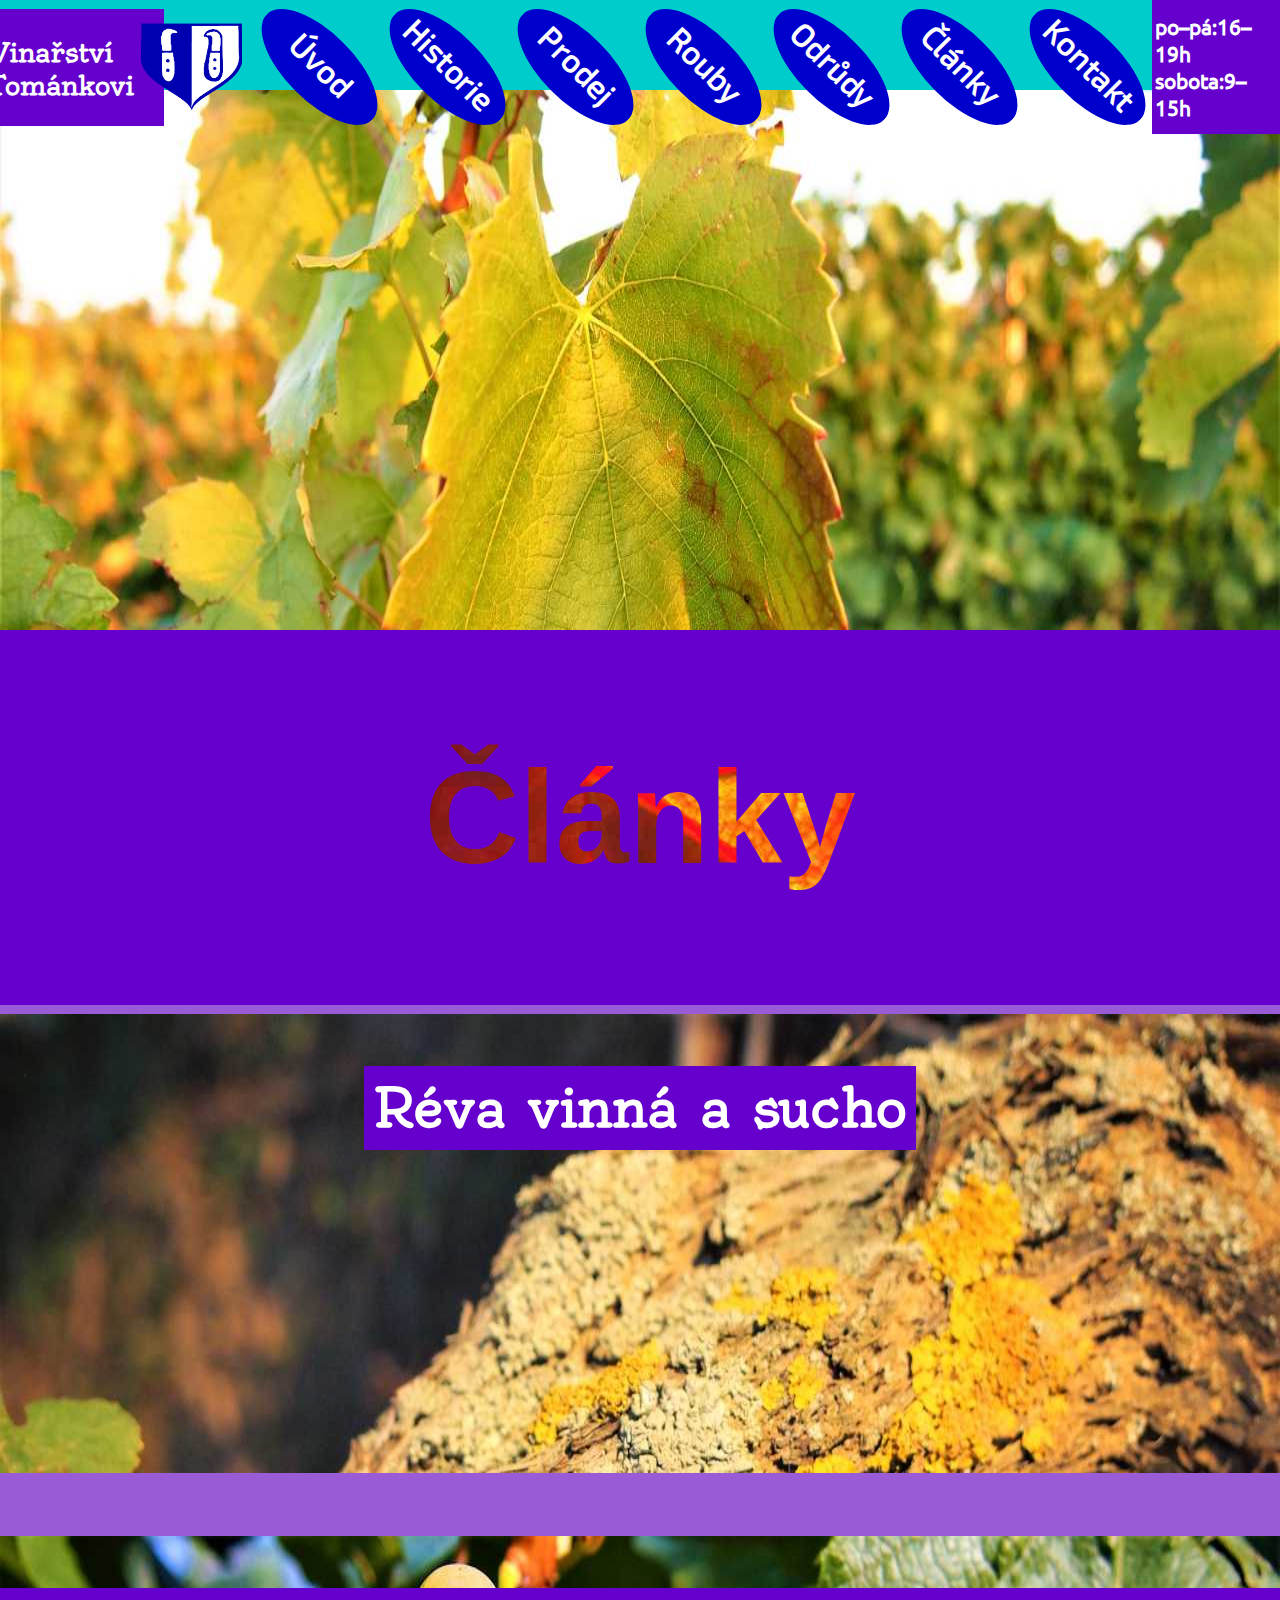
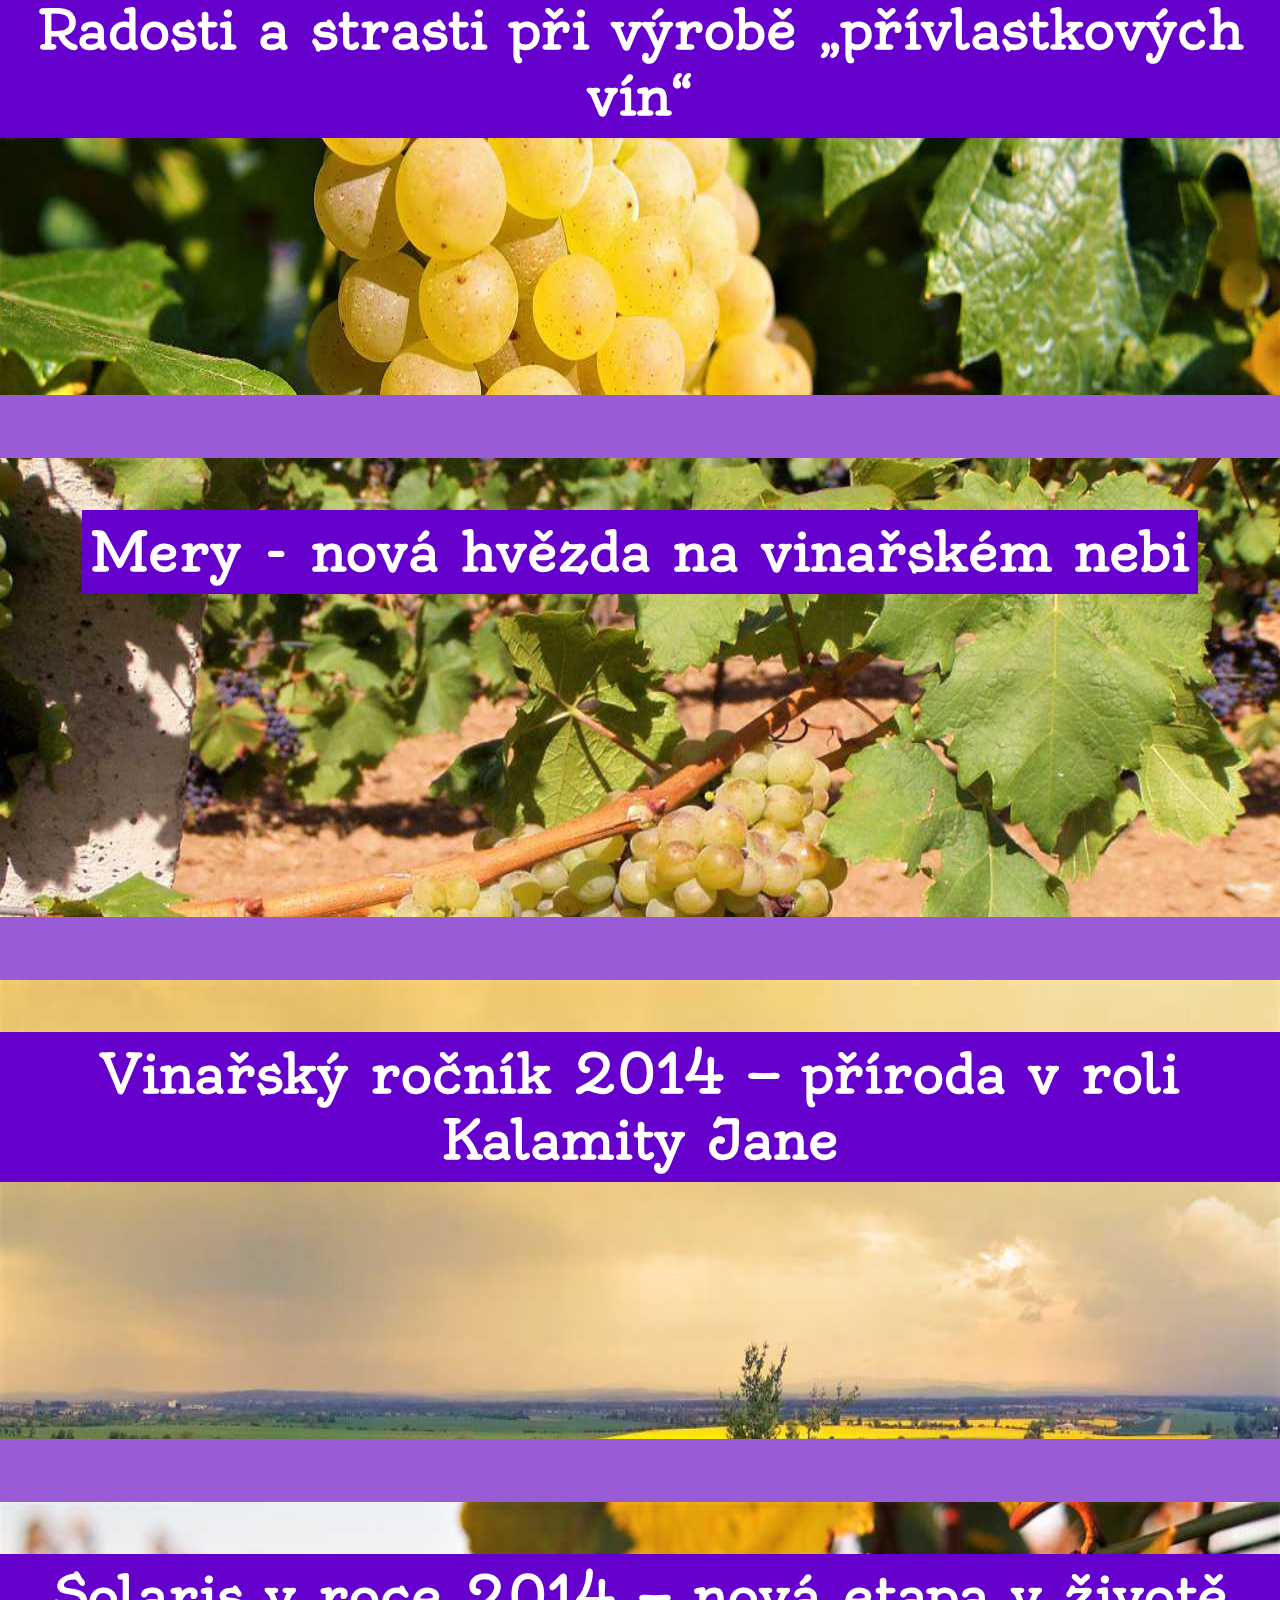
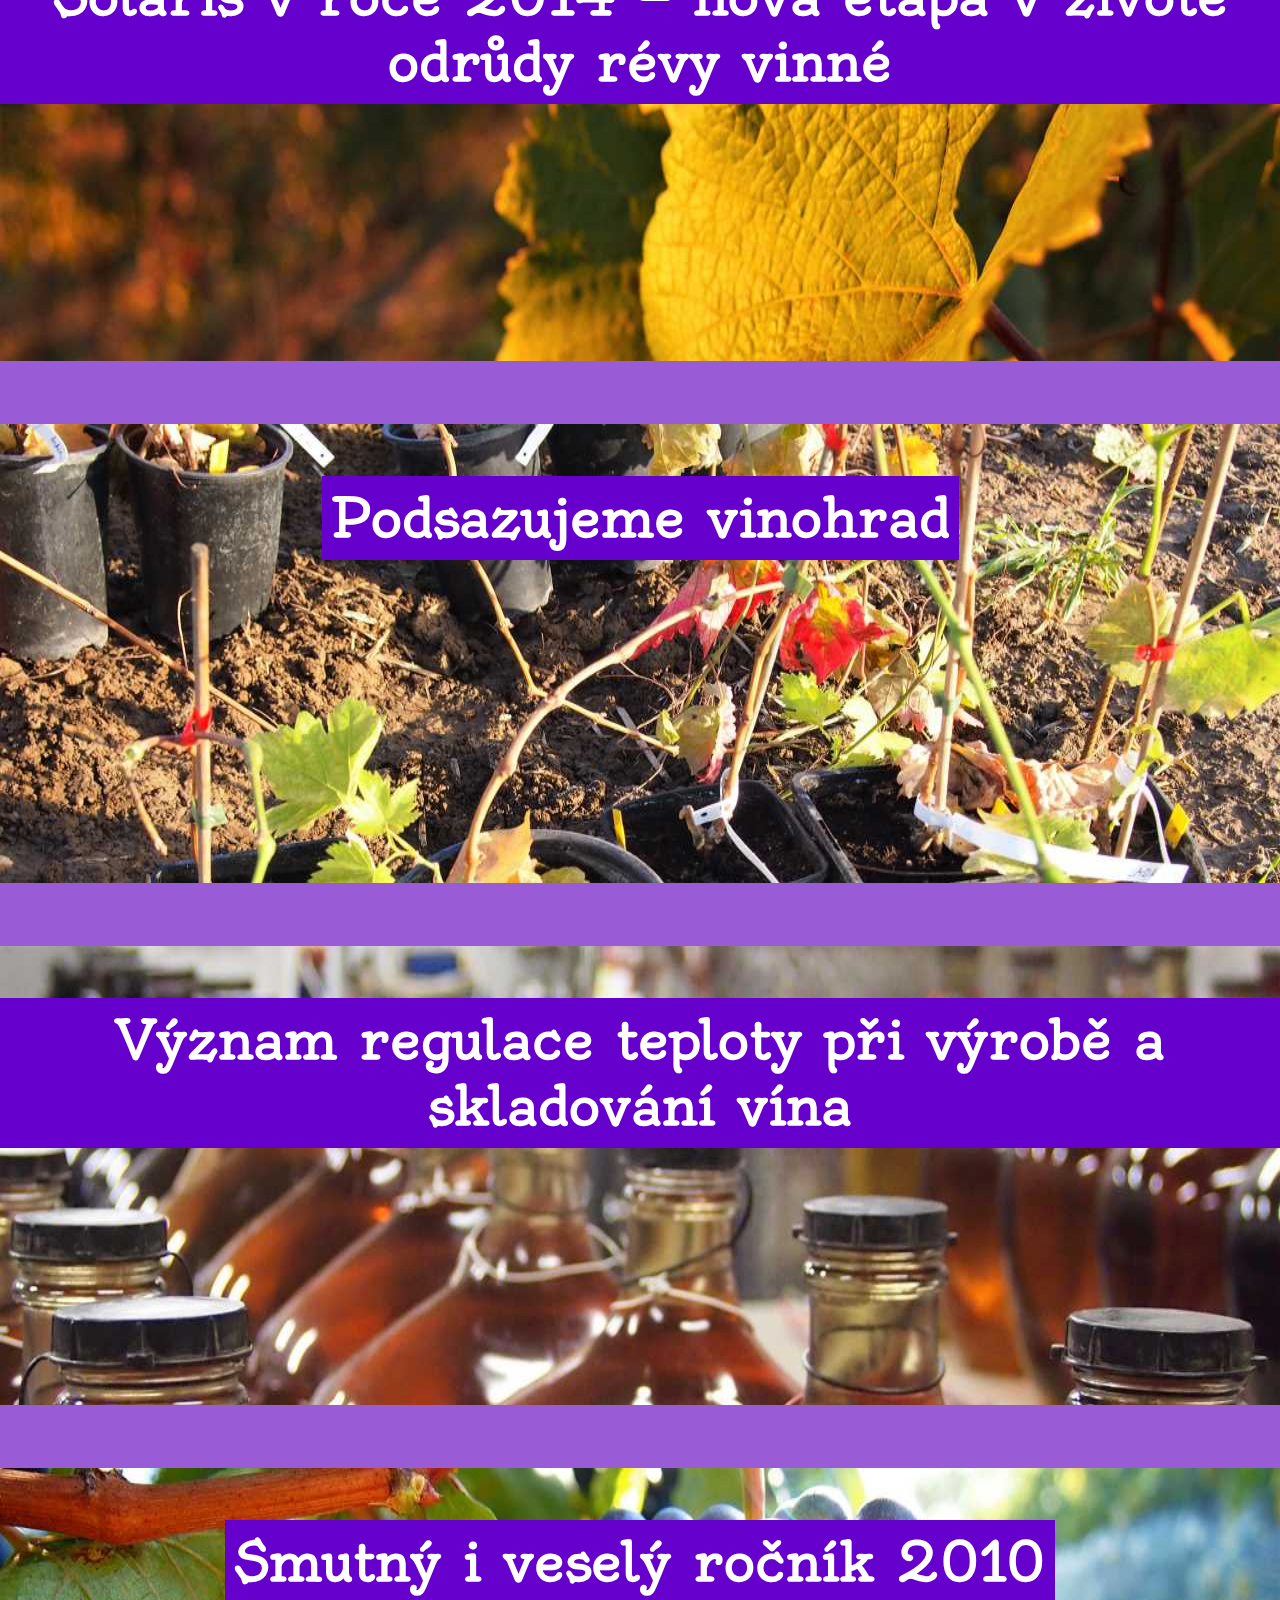
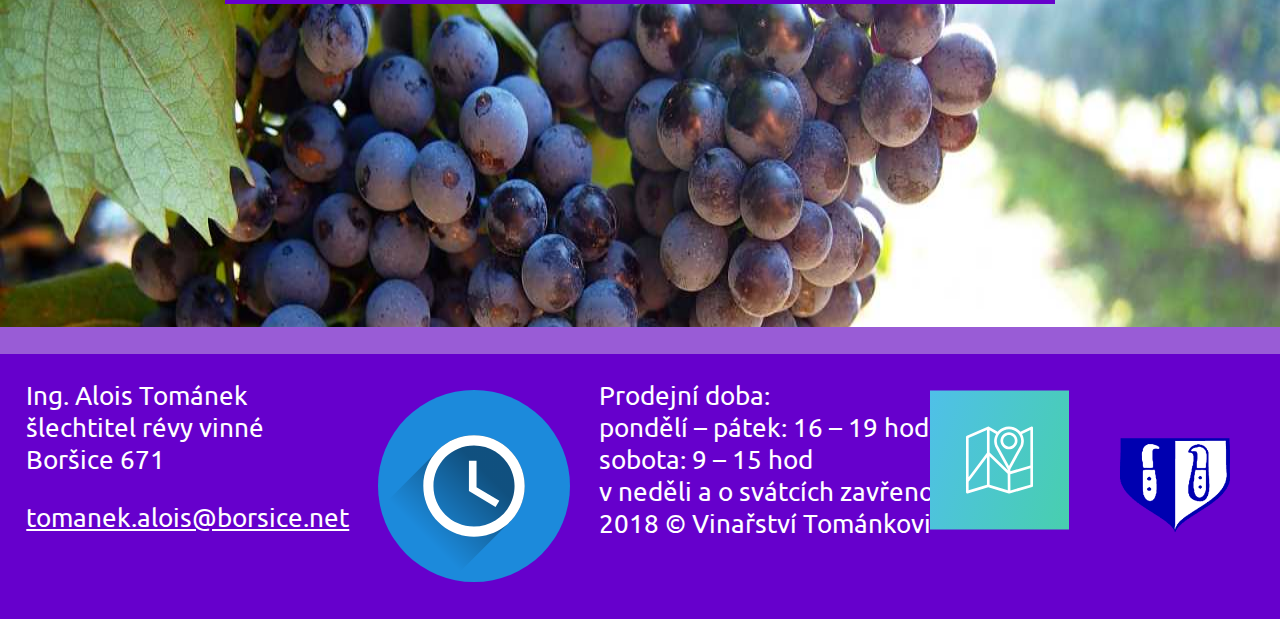
==== commit 70584c5b: "Add clanek sucho + christmas banners" ====
--- a/html/clanky.html
+++ b/html/clanky.html
@@ -42,6 +42,19 @@
     </div> 
     
 <div class="articles_wrap"> 
+
+<div class="article_title">
+<h3 class="article_heading">Réva vinná a sucho</h3>
+<img src="../img/sld/kmen_houba_green_zluty_makro_detail.jpg" alt="" class="article_picture">
+</div>
+<div class="articles_panel">
+<div class="article_content"><p class="article_text">Díky teplejšímu klimatu jsme si v posledních letech zvykli na vyšší cukernatosti hroznů. Na druhou stranu se v létě stále častěji objevují dlouhá období bez dostatečných dešťových srážek. Při našich návštěvách středomořských dovolenkových destinací si často můžeme všimnout, že réva dokáže růst v daleko sušších podmínkách, než jsou ty naše. Naše země je stále nesrovnatelně zelenější, než vyprahlé jižní oblasti, tak proč se zabývat problémem sucha?</p><p class="article_text">Při odpovědi na položenou otázku můžeme začít s mladým vinohradem. Čerstvě vysazená sazenice pochopitelně nemá dostatečně vytvořenou kořenovou soustavu a začíná pociťovat nedostatek vody jako první. V květnu a červnu ještě využívá vlhkost půdy, která se do země dostala v zimním období. Pokud však není tato zásoba vláhy doplňována, pociťují sazeničky již v průběhu června nedostatek vody. Růst letorostů se zastavuje a rostlina může i uhynout. Sucho může způsobit předčasné vyzrávání výhonů a sazenici ani pozdější vydatný déšť nemusí probudit k růstu a následkem může být zpoždění vývoje a oddálení vstupu vinice do plodnosti. V letech 2015 – 2016 byly poškozeny rozsáhlé plochy mladých vinic v Jihomoravském kraji, někde dosahoval výpadek sazenic i více jak 50 %. 
+</p><p class="article_text">Naši vinaři si zvykli obdělávat vinohrady formou zatravnění. Zatravnění má spoustu výhod, ale jednu velkou nevýhodu. Travní porost ve spojení s půdními kapilárami dokáže z pozemku vinice vysát vlhkost ze značných hloubek. Proto je vhodné mladé vinice zásadně nezatravňovat a půdu udržovat formou černého úhoru neboli stálým kypřením, po dobu nejméně 2 – 3 roky po výsadbě. Vhodný kultivátor dokáže půdu zbavit plevele, ale zároveň naruší půdní kapiláry, tedy přeruší vzlínání vody na povrch a tak účinně ochrání spodní profil před prosýcháním. Zkušení zemědělci mají rčení, že lépe je vinici 1 x okopat, než 3 x zalévat. V době letních veder je také potřebné, aby srážky dosáhly alespoň 20 mm. Slabší srážky se totiž ke kořenům révy v zatravněných vinicích vůbec nedostanou, protože je vyschlá půda a vegetace zachytí na povrchu. Naopak v případě nakypřené  zeminy se srážky dostanou rychle pod povrch a horní nakypřená vrstva pak vodu dlouho drží u kořenů.
+</p><p class="article_text">Největší problémy s vodou jsou v případě podsadeb starších vinic. Mladá sazenička zde trpí nejenom konkurencí trav a únavou půdy, ale také konkurencí starých keřů. Proto je dobré v období největšího sucha podsazeným sazenicím pomoci vydatnou zálivkou. Mějme přitom na paměti, že réva není rákos a není třeba ji udržovat v bažině. Zalévat stačí 1 x týdně, aby půda měla čas přiměřeně proschnout. Po zálivce je vhodné sazenici okopat a přerušení kapilarity opět zajistí, aby půda rychle neproschla. 
+</p><p class="article_text">Velmi náchylné na poškození suchem jsou stolní odrůdy. Intenzivně plodící keře plné velkých hroznů mají zvýšené nároky na vodu a živiny, protože musí tvořit velké množství hmoty. Zálivka doma na zahradě není problém, ale zalévat keře ve vinici může být obtížné a těžko proveditelné. To bychom měli uvážit, když řežeme keře a volíme zatížení plodnými očky. Stolní odrůdy bez zálivky v polních podmínkách mohou mít jen menší množství hroznů. 
+</p><p class="article_text">Starší plodné vinice s dobře vyvinutým kořenovým systémem jsou proti suchu docela odolné a nedostatku vláhy se umí dobře přizpůsobit. Suchý ročník může znamenat nižší sklizeň, ale vyšší kvalitu. Sucho ovšem musí vydržet až do vinobraní. Vydatné srážky v měsíci září dokážou cukr obsažený v hroznech naředit a úrodu silně poškodit praskáním bobulí a hnitím.</p><p class="article_text">Mezi odrůdy citlivější na sucho můžeme zařadit např. Dornfeldr, Solaris, Frankovku, Müller Thurgau nebo Rulandské bílé. Daleko větší vliv však může mít volba podnože. Do výsušných poloh jsou méně vhodné podnože Teleki 5 C nebo SO 4. Odolnější jsou Kober 5 BB nebo Craciunel 2. </p><p class="article_text">V období sucha se více projevují některé choroby. V posledních letech pozorujeme vyšší výskyt usýchání celých keřů /syndrom ESCA/. V pozdním létě se na listech mezi hlavními žilkami objevují nejprve žlutozelené nebo červenofialové skvrny (podle odrůdy).  Plocha listu  mezi nervy a okrajem listů postupně nekrotizuje – usýchá, hrozny jsou menší a na bobulích se často vyskytují tmavší skvrny. Silněji postižené keře náhle odumírají. Při řezu kmínků můžeme pozorovat hnědou nekrózu a později bílý rozklad dřeva. Postižené keře je nutné z vinice odstranit a nahradit podsadbou. </p><p class="article_text">
+V chuti vína poznáme ročník, který byl hodně studený a deštivý. Víno je pak kyselejší a má zpravidla  vyšší obsah kyseliny jablečné. Vína ze suchých ročníků mohou mít naopak kyselin málo a tomu je nutné přizpůsobit technologii. Také je potřebné zvládnout  vyšší cukernatosti, aby harmonie vína netrpěla nadbytkem alkoholu a ve víně zůstal přiměřený zbytek cukru.</p></div>
+</div>
 
 <div class="article_title">
 <h3 class="article_heading">Radosti a strasti při výrobě „přívlastkových vín“</h3>
--- a/styles/style.css
+++ b/styles/style.css
@@ -99,7 +99,7 @@
 }
 
 #top_prodej {
-    background-image: url(../img/sld/stanice_center_front_short.jpg);
+    background-image: url(../img/sld/stanice_front_near_zima.jpg);
 }
 
 #top_rouby {
@@ -111,7 +111,7 @@
 }
 
 #top_kontakt {
-    background-image: url(../img/sld/stanice_right_front_long.jpg);
+    background-image: url(../img/sld/stanice_front_left_long_zima.jpg);
 }
 
 #top_clanky {
@@ -196,8 +196,13 @@
 }
 
 .banner_center {
-    height: 100%;
-    width: 50vw;
+    height: 90%;
+    width: 80vw;
+}
+
+.banner_wide {
+    height: 100%;
+    width: 100vw;
 }
 
 .banner_pic {
@@ -397,11 +402,11 @@
 } 
 
 #p3i1 {
-    background-image: url(../img/bkhd/stanice_right_front_long_top.jpg);     
+    background-image: url(../img/bkhd/stanice_front_right_zima.jpg);     
 }  
 
 #p3i1.lazyback {
-    background-image: url(../img/bkg/stanice_right_front_long_top.jpg);     
+    background-image: url(../img/bkg/stanice_front_right_zima.jpg);     
 } 
     
 #p3i2 {
@@ -469,27 +474,27 @@
 } 
     
 #p5i2 {
-    background-image: url(../img/bkhd/stanice_right_short_bright.jpg);     
+    background-image: url(../img/bkhd/stanice_front_side_zima.jpg);     
 }  
 
 #p5i2.lazyback {
-    background-image: url(../img/bkg/stanice_right_short_bright.jpg);     
+    background-image: url(../img/bkg/stanice_front_side_zima.jpg);     
 } 
     
 #p5i3 {
-    background-image: url(../img/bkhd/stanice_vysilac_vinice_back.jpg);     
+    background-image: url(../img/bkhd/stanice_vysilac_back_zima.jpg);     
 } 
 
 #p5i3.lazyback {
-    background-image: url(../img/bkg/stanice_vysilac_vinice_back.jpg);     
+    background-image: url(../img/bkg/stanice_vysilac_back_zima.jpg);     
 } 
     
 #p5i4 {
-    background-image: url(../img/bkhd/stanice_back_right_cesta.jpg);     
+    background-image: url(../img/bkhd/stanice_left_cesta_zima.jpg);     
 } 
 
 #p5i4.lazyback {
-    background-image: url(../img/bkg/stanice_back_right_cesta.jpg);     
+    background-image: url(../img/bkg/stanice_left_cesta_zima.jpg);     
 } 
     
         
